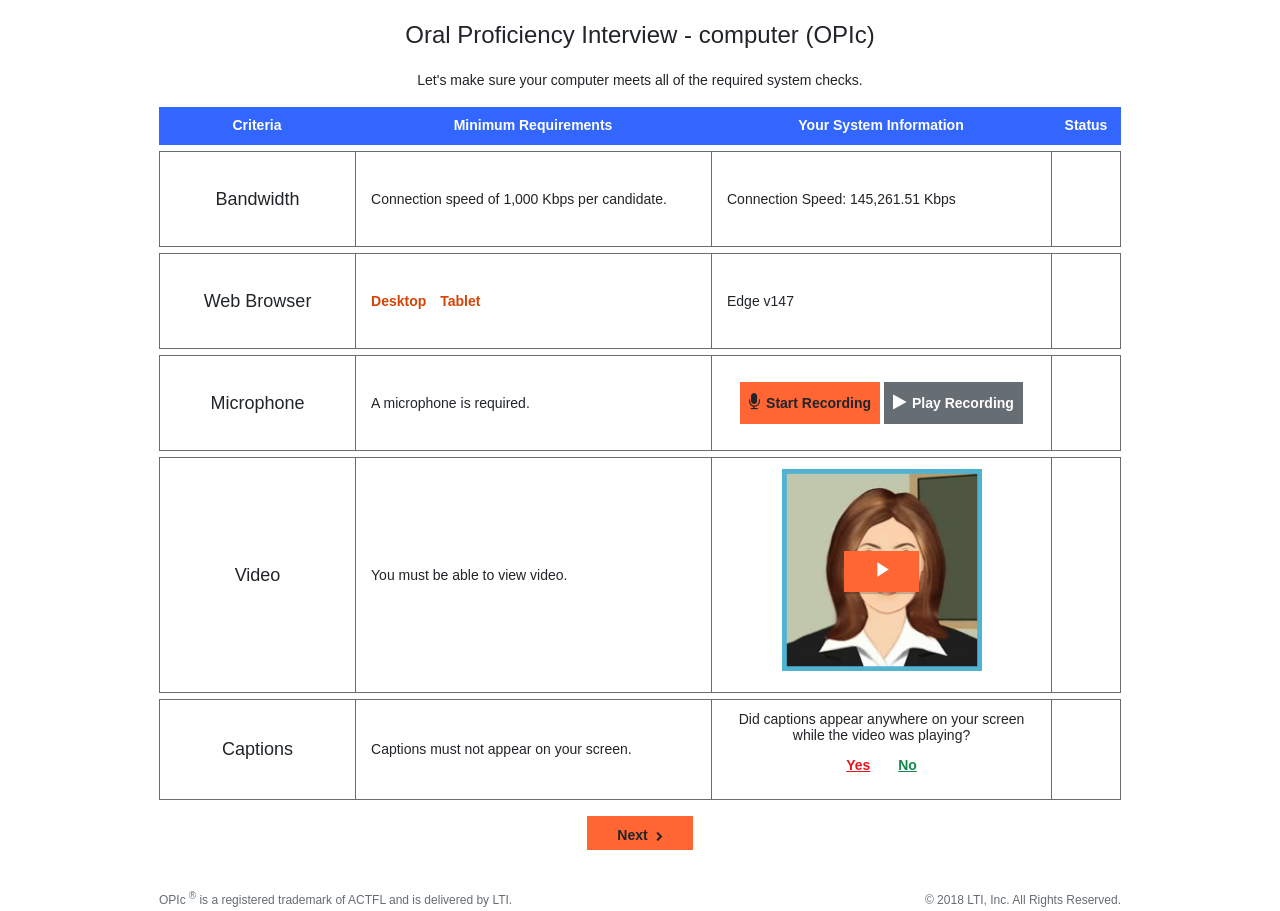
==== systemcheck.html @ c3673e99 "Refactor code structure for improved readability and maintainability Co-authored-by: Copilot <copilo" ====
<!doctype html>
<html lang="en">
  <head>
    <meta http-equiv="Content-Type" content="text/html; charset=UTF-8" />
    <style class="vjs-styles-defaults">
      .video-js {
        width: 300px;
        height: 150px;
      }

      .vjs-fluid:not(.vjs-audio-only-mode) {
        padding-top: 56.25%;
      }
    </style>
    <style class="vjs-styles-dimensions">
      .systemcheck-video-dimensions {
        width: 296px;
        height: 300px;
      }

      .systemcheck-video-dimensions.vjs-fluid:not(.vjs-audio-only-mode) {
        padding-top: 101.35135135135135%;
      }
    </style>

    <title>OPIcDemo</title>
    <meta
      name="viewport"
      content="width=device-width, initial-scale=1, shrink-to-fit=no"
    />
    <link rel="icon" href="assets/favicon.gif" />
    
    <!-- <script src="./js/jquery.min.js"></script>
    <script type="text/javascript" src="./js/syscheck.js"></script> -->
    <link
      rel="stylesheet"
      href="./font-awesome-4.5.0-master/css/font-awesome.min.css"
    />
    <link href="./css/video-js.css" rel="stylesheet" />
    <link rel="stylesheet" href="./css/master.css" />
    <script
      type="text/javascript"
      async=""
      src="./js/analytics.js"
    ></script>
    <script
      type="text/javascript"
      async=""
      src="./js/js"
    ></script>
    <script
      type="text/javascript"
      src="./js/mic-perm.js"
    ></script>
    <link
      type="text/css"
      rel="stylesheet"
      href="./css/preload.css"
    />
    <!-- <script
      src="./js/api.js"
      crossorigin=""
    ></script> -->
    <link
      type="text/css"
      rel="stylesheet"
      href="./css/vendor.css"
    />
    <link
      type="text/css"
      rel="stylesheet"
      href="./css/main.css"
    />
    <link
      rel="stylesheet"
      id="lds-css"
      href="./css/main.0.34.1.min.css"
    />
  </head>
  <body cz-shortcut-listen="true">
    <svg
      xmlns="http://www.w3.org/2000/svg"
      xmlns:xlink="http://www.w3.org/1999/xlink"
      style="position: absolute; width: 0; height: 0"
      aria-hidden="true"
      id="__SVG_SPRITE_NODE__"
    >
      <symbol
        xmlns="http://www.w3.org/2000/svg"
        fill="currentColor"
        viewBox="0 0 32 32"
        id="lds-i-cross"
      >
        <path
          d="M19.62 16l8.2-8.2a.614.614 0 000-.867L25.067 4.18a.614.614 0 00-.867 0l-8.2 8.2-8.2-8.2a.614.614 0 00-.867 0L4.18 6.933a.614.614 0 000 .868L12.38 16l-8.17 8.2a.614.614 0 000 .867l2.753 2.753c.239.24.628.24.867 0l8.17-8.2 8.2 8.2c.239.24.628.24.867 0l2.753-2.753a.614.614 0 000-.867l-8.2-8.2z"
        ></path>
      </symbol>
      <symbol
        xmlns="http://www.w3.org/2000/svg"
        fill="currentColor"
        viewBox="0 0 32 32"
        id="lds-i-chevron-down"
      >
        <path
          d="m3.58 12.29 12.056 12.328c.194.2.533.2.727 0l12.056-12.329a.545.545 0 0 0 .152-.366c0-.14-.05-.27-.152-.366l-3.322-3.4a.495.495 0 0 0-.726 0L16 16.72 7.63 8.157a.515.515 0 0 0-.727 0l-3.323 3.4a.517.517 0 0 0 0 .732Z"
        ></path>
      </symbol>
      <symbol
        xmlns="http://www.w3.org/2000/svg"
        fill="currentColor"
        viewBox="0 0 32 32"
        id="lds-i-exclamation-circle"
      >
        <path
          fill-rule="evenodd"
          d="M2 16C2 8.268 8.268 2 16 2s14 6.268 14 14-6.268 14-14 14S2 23.732 2 16zm16.272 3.563v2.982c0 .147-.05.27-.15.37-.1.1-.217.149-.353.149h-3.014a.483.483 0 01-.353-.15.502.502 0 01-.15-.369v-2.982c0-.147.05-.27.15-.37.1-.099.217-.149.353-.149h3.014c.136 0 .254.05.354.15.1.1.149.222.149.369zm.25-10.093l-.282 7.204a.35.35 0 01-.165.26.64.64 0 01-.37.103h-2.903a.678.678 0 01-.377-.102c-.105-.068-.158-.155-.158-.26L14 9.502c0-.147.052-.256.157-.33.137-.115.263-.172.377-.172h3.454c.116 0 .241.057.377.172a.345.345 0 01.157.298z"
          clip-rule="evenodd"
        ></path>
      </symbol>
      <symbol
        xmlns="http://www.w3.org/2000/svg"
        fill="currentColor"
        viewBox="0 0 32 32"
        id="lds-i-exclamation-triangle"
      >
        <path
          d="M18.09 24.583V21.6c0-.147-.05-.27-.15-.37a.483.483 0 00-.353-.15h-3.014a.483.483 0 00-.353.15c-.1.1-.15.223-.15.37v2.982c0 .146.05.27.15.37.1.099.217.149.353.149h3.014c.136 0 .254-.05.353-.15.1-.1.15-.223.15-.37zm-.032-5.87l.282-7.205a.345.345 0 00-.157-.298c-.136-.115-.262-.172-.377-.172h-3.454c-.114 0-.24.057-.377.172-.105.073-.157.183-.157.33l.267 7.173c0 .105.053.191.157.26.105.067.231.101.377.101h2.905a.64.64 0 00.369-.102.35.35 0 00.165-.259zm-.22-14.662l12.055 22.1c.366.66.356 1.32-.032 1.979a1.973 1.973 0 01-.73.721 1.97 1.97 0 01-.996.268H4.025c-.356 0-.688-.09-.997-.268a1.973 1.973 0 01-.73-.721c-.387-.66-.397-1.319-.031-1.978l12.055-22.1A2.005 2.005 0 0116.08 3a2.006 2.006 0 011.758 1.051z"
        ></path>
      </symbol>
      <symbol
        xmlns="http://www.w3.org/2000/svg"
        fill="currentColor"
        viewBox="0 0 32 32"
        id="lds-i-tick-circle"
      >
        <path
          fill-rule="evenodd"
          d="M16 30c7.732 0 14-6.268 14-14S23.732 2 16 2 2 8.268 2 16s6.268 14 14 14Zm5.893-20.798c.26-.27.69-.27.95 0l1.97 2.034a.662.662 0 0 1 .001.92l-10.66 11.042a.661.661 0 0 1-.952 0l-6.017-6.246a.662.662 0 0 1 .003-.921l1.986-2.039a.661.661 0 0 1 .949.002l3.573 3.69 8.197-8.482Z"
          clip-rule="evenodd"
        ></path>
      </symbol>
      <symbol
        xmlns="http://www.w3.org/2000/svg"
        fill="currentColor"
        viewBox="0 0 32 32"
        id="lds-i-tick"
      >
        <path
          d="M26.348 5.742a1 1 0 0 0-1.437 0L12.518 18.564l-5.403-5.577a1 1 0 0 0-1.435-.003l-3.003 3.081a1 1 0 0 0-.004 1.392l9.097 9.44a1 1 0 0 0 1.44 0l16.118-16.689a1 1 0 0 0-.001-1.39l-2.979-3.075Z"
        ></path>
      </symbol>
    </svg>

    <div id="contentDiv">
      <div class="container-fluid">
        <div class="actfl-test-container mx-auto">
          <!-- Content begins here -->

          <script src="./js/video.min.js"></script>
          <script src="./js/videojs-playlist.min.js"></script>

          <div class="block-system-check">
            <div class="row">
              <div class="col"></div>
            </div>

            <div class="row">
              <div class="col text-center">
                <h2 class="my-2">
                  Oral Proficiency Interview - computer (OPIc)
                </h2>
                <p>
                  Let's make sure your computer meets all of the required system
                  checks.
                </p>
              </div>
            </div>

            <div class="row">
              <div class="col-12">
                <noscript>
                  <div class="error-msg text-center mt-3">
                    In order to perform the system check and take the test, you
                    must have javascript enabled. Please contact your system
                    administrator.
                  </div>
                </noscript>

                <div
                  id="speed_test_result_desc"
                  class="sr-only"
                  role="img"
                  aria-label="success"
                ></div>
                <table
                  id="system-check"
                  class="system-check-table hide w-100"
                  style="display: table"
                >
                  <thead class="text-center">
                    <tr>
                      <th>Criteria</th>
                      <th>Minimum Requirements</th>
                      <th>Your System Information</th>
                      <th>Status</th>
                    </tr>
                  </thead>
                  <tbody>
                    <!--****************************** ROW 1 - Bandwidth ******************************-->
                    <tr>
                      <td>Bandwidth</td>
                      <td>
                        Connection speed of
                        <span id="min-connection">1,000</span> Kbps per
                        candidate.
                      </td>
                      <td>
                        <span id="progress"
                          >Connection Speed: 145,261.51 Kbps</span
                        >
                      </td>
                      <td
                        id="speed_test_result"
                        class="status success"
                        aria-hidden="false"
                      ></td>
                    </tr>
                    <tr id="bandwidthError" class="error-msg hide">
                      <td colspan="4">
                        Your connection speed is not fast enough to take the
                        test. Please contact your system administrator.
                      </td>
                    </tr>
                    <tr id="genericBandwidthError" class="error-msg hide">
                      <td colspan="4">
                        General Error. Please contact your system administrator.
                      </td>
                    </tr>

                    <!--****************************** ROW 2 - Web Browser ******************************-->
                    <tr>
                      <td>Web Browser</td>
                      <td>
                        <div id="browserSupport" class="supported-browsers">
                          <a
                            class="pr-1"
                            data-toggle="collapse"
                            href="#desktop"
                            aria-expanded="false"
                            aria-controls="desktop"
                            >Desktop</a
                          >
                          <a
                            data-toggle="collapse"
                            href="#mobile"
                            aria-expanded="false"
                            aria-controls="mobile"
                            >Tablet</a
                          >

                          <div
                            class="collapse mt-1"
                            id="desktop"
                            data-parent="#browserSupport"
                          >
                            <div class="card card-body">
                              <span id="supported-desktop-browsers"
                                ><h3>Windows</h3>
                                <p>
                                  Edge v15, Chrome v65, Chrome Dev v65, Firefox
                                  v61, Opera v56
                                </p>
                                <h3>OS X</h3>
                                <p>
                                  Chrome v65, Chrome Dev v65, Safari v12,
                                  Firefox v61
                                </p>
                                <h3>Chrome OS</h3>
                                <p>Chrome v65, Chrome Dev v65</p></span
                              >
                            </div>
                          </div>

                          <div
                            class="collapse mt-1"
                            id="mobile"
                            data-parent="#browserSupport"
                          >
                            <div class="card card-body">
                              <span id="supported-mobile-browsers"
                                ><h3>Android</h3>
                                <p>Chrome v65, Chrome Dev v65</p>
                                <h3>iOS</h3>
                                <p>Safari v11</p></span
                              >
                            </div>
                          </div>
                        </div>
                      </td>
                      <td><span id="browser">Edge v147</span></td>
                      <td id="browser_test_result" class="status success">
                        <div
                          id="browser_test_result_desc"
                          class="sr-only"
                          role="img"
                          aria-label="success"
                        ></div>
                      </td>
                    </tr>
                    <tr id="browserError" class="error-msg hide">
                      <td colspan="4">
                        Your web browser is not supported. Please contact your
                        system administrator.
                      </td>
                    </tr>
                    <tr id="firefoxError" class="error-msg hide">
                      <td colspan="4">
                        If you're using Firefox, you'll need
                        <a
                          href="https://opicdemo.actfltesting.org/firefox-mic-access"
                          target="_blank"
                          >enable microphone access</a
                        >
                        for this application.
                      </td>
                    </tr>
                    <tr id="edgeError" class="error-msg hide">
                      <td colspan="4">
                        If you're using Edge, you'll need
                        <a
                          href="https://opicdemo.actfltesting.org/edge-mic-access"
                          target="_blank"
                          >enable microphone access</a
                        >
                        for this application.
                      </td>
                    </tr>
                    <tr id="genericBrowserError" class="error-msg hide">
                      <td colspan="4">
                        General Error. Please contact your system administrator.
                      </td>
                    </tr>

                    <!--****************************** ROW 3 - Microphone ******************************-->
                    <tr>
                      <td>Microphone</td>
                      <td>A microphone is required.</td>
                      <td>
                        <div id="mic-test-panel" class="text-center">
                          <button
                            id="start"
                            button=""
                            class="btn btn-start-recording my-1"
                            type="button"
                            name="button"
                          >
                            <span>Start Recording</span>
                          </button>
                          <button
                            id="stop"
                            button=""
                            class="hide btn btn-stop-recording my-1"
                            type="button"
                            name="button"
                          >
                            <span>Stop Recording</span>
                          </button>
                          <button
                            id="view"
                            class="btn btn-play-recording my-1"
                            type="button"
                            name="button"
                            disabled=""
                          >
                            <span>Play Recording</span>
                          </button>

                          <div id="mic-dialog" class="confirmation hide">
                            <p>Were you able to record your voice?</p>
                            <button class="button btn passCheck p-1">
                              Yes
                            </button>
                            <button class="button btn failCheck p-1">No</button>
                          </div>
                        </div>
                        <div
                          id="mic-allow-panel"
                          class="hide alert alert-warning text-center"
                          role="alert"
                        >
                          <h3>Allow access to your microphone</h3>
                          <p>
                            Allow access to your microphone so that your
                            response can be recorded.<br /><br />
                          </p>
                          <p>
                            Click <strong>"Allow"</strong> or
                            <strong>"Yes"</strong> to allow access.
                          </p>
                        </div>
                      </td>
                      <td id="mic_test_result" class="status waiting">
                        <div
                          id="mic_test_result_desc"
                          class="sr-only"
                          role="img"
                          aria-label="waiting"
                        ></div>
                      </td>
                    </tr>
                    <tr class="error-msg hide">
                      <td colspan="4">
                        Before you begin the test, please contact your system
                        administrator to check your microphone.
                      </td>
                    </tr>

                    <!--****************************** ROW 4 - Video ******************************-->
                    <tr>
                      <td>Video</td>
                      <td>You must be able to view video.</td>
                      <td>
                        <div class="block-video mb-1 text-center">
                          <div
                            class="video-js vjs-opic-skin vjs-system-check mx-auto vjs-paused vjs-controls-enabled vjs-touch-enabled vjs-workinghover vjs-v8 vjs-user-active systemcheck-video-dimensions"
                            id="systemcheck-video"
                            tabindex="-1"
                            lang="en"
                            translate="no"
                            aria-label="Video Player"
                            role="region"
                          >
                            <video
                              id="systemcheck-video_html5_api"
                              class="vjs-tech"
                              tabindex="-1"
                              preload="auto"
                              poster="./assets/NewEuroAvatarCaptured.jpg"
                              src="./assets/sample-video.mp4"
                            >
                              <p>
                                To view this video, please enable javascript.
                              </p>
                              <div class="endscreen">
                                <span class="fp-toggle"></span>
                              </div>
                            </video>
                            <div class="vjs-poster" aria-disabled="false">
                              <picture class="vjs-poster" tabindex="-1"
                                ><img
                                  loading="lazy"
                                  alt=""
                                  src="./assets/NewEuroAvatarCaptured.jpg"
                              /></picture>
                            </div>
                            <div class="vjs-title-bar vjs-hidden">
                              <div
                                class="vjs-title-bar-title"
                                id="vjs-title-bar-title-91"
                              ></div>
                              <div
                                class="vjs-title-bar-description"
                                id="vjs-title-bar-description-92"
                              ></div>
                            </div>
                            <div
                              class="vjs-text-track-display"
                              translate="yes"
                              aria-live="off"
                              aria-atomic="true"
                            >
                              <div
                                style="
                                  position: absolute;
                                  inset: 0px;
                                  margin: 1.5%;
                                "
                              ></div>
                            </div>
                            <div class="vjs-loading-spinner" dir="ltr">
                              <span class="vjs-control-text"
                                >Video Player is loading.</span
                              >
                            </div>
                            <button
                              class="vjs-big-play-button"
                              type="button"
                              title="Play Video"
                              aria-disabled="false"
                            >
                              <span
                                class="vjs-icon-placeholder"
                                aria-hidden="true"
                              ></span
                              ><span class="vjs-control-text" aria-live="polite"
                                >Play Video</span
                              >
                            </button>
                            <div
                              class="vjs-error-display vjs-modal-dialog vjs-hidden"
                              tabindex="-1"
                              aria-describedby="systemcheck-video_component_568_description"
                              aria-hidden="true"
                              aria-label="Modal Window"
                              role="dialog"
                              aria-live="polite"
                            >
                              <p
                                class="vjs-modal-dialog-description vjs-control-text"
                                id="systemcheck-video_component_568_description"
                              >
                                This is a modal window.
                              </p>
                              <div
                                class="vjs-modal-dialog-content"
                                role="document"
                              ></div>
                            </div>
                            <div
                              class="vjs-modal-dialog vjs-hidden vjs-text-track-settings"
                              tabindex="-1"
                              aria-describedby="systemcheck-video_component_574_description"
                              aria-hidden="true"
                              aria-label="Caption Settings Dialog"
                              role="dialog"
                              aria-live="polite"
                            >
                              <p
                                class="vjs-modal-dialog-description vjs-control-text"
                                id="systemcheck-video_component_574_description"
                              >
                                Beginning of dialog window. Escape will cancel
                                and close the window.
                              </p>
                              <div
                                class="vjs-modal-dialog-content"
                                role="document"
                              >
                                <div class="vjs-track-settings-colors">
                                  <fieldset class="vjs-fg vjs-track-setting">
                                    <legend
                                      id="captions-text-legend-systemcheck-video_component_574"
                                    >
                                      Text
                                    </legend>
                                    <span class="vjs-text-color"
                                      ><label
                                        id="captions-foreground-color-systemcheck-video_component_574"
                                        class="vjs-label"
                                        for="vjs_select_601"
                                        >Color</label
                                      ><select
                                        id="vjs_select_601"
                                        aria-labelledby="captions-text-legend-systemcheck-video_component_574 captions-foreground-color-systemcheck-video_component_574"
                                      >
                                        <option
                                          id="captions-foreground-color-systemcheck-video_component_574-White"
                                          value="#FFF"
                                          aria-labelledby="captions-text-legend-systemcheck-video_component_574 captions-foreground-color-systemcheck-video_component_574 captions-foreground-color-systemcheck-video_component_574-White"
                                        >
                                          White
                                        </option>
                                        <option
                                          id="captions-foreground-color-systemcheck-video_component_574-Black"
                                          value="#000"
                                          aria-labelledby="captions-text-legend-systemcheck-video_component_574 captions-foreground-color-systemcheck-video_component_574 captions-foreground-color-systemcheck-video_component_574-Black"
                                        >
                                          Black
                                        </option>
                                        <option
                                          id="captions-foreground-color-systemcheck-video_component_574-Red"
                                          value="#F00"
                                          aria-labelledby="captions-text-legend-systemcheck-video_component_574 captions-foreground-color-systemcheck-video_component_574 captions-foreground-color-systemcheck-video_component_574-Red"
                                        >
                                          Red
                                        </option>
                                        <option
                                          id="captions-foreground-color-systemcheck-video_component_574-Green"
                                          value="#0F0"
                                          aria-labelledby="captions-text-legend-systemcheck-video_component_574 captions-foreground-color-systemcheck-video_component_574 captions-foreground-color-systemcheck-video_component_574-Green"
                                        >
                                          Green
                                        </option>
                                        <option
                                          id="captions-foreground-color-systemcheck-video_component_574-Blue"
                                          value="#00F"
                                          aria-labelledby="captions-text-legend-systemcheck-video_component_574 captions-foreground-color-systemcheck-video_component_574 captions-foreground-color-systemcheck-video_component_574-Blue"
                                        >
                                          Blue
                                        </option>
                                        <option
                                          id="captions-foreground-color-systemcheck-video_component_574-Yellow"
                                          value="#FF0"
                                          aria-labelledby="captions-text-legend-systemcheck-video_component_574 captions-foreground-color-systemcheck-video_component_574 captions-foreground-color-systemcheck-video_component_574-Yellow"
                                        >
                                          Yellow
                                        </option>
                                        <option
                                          id="captions-foreground-color-systemcheck-video_component_574-Magenta"
                                          value="#F0F"
                                          aria-labelledby="captions-text-legend-systemcheck-video_component_574 captions-foreground-color-systemcheck-video_component_574 captions-foreground-color-systemcheck-video_component_574-Magenta"
                                        >
                                          Magenta
                                        </option>
                                        <option
                                          id="captions-foreground-color-systemcheck-video_component_574-Cyan"
                                          value="#0FF"
                                          aria-labelledby="captions-text-legend-systemcheck-video_component_574 captions-foreground-color-systemcheck-video_component_574 captions-foreground-color-systemcheck-video_component_574-Cyan"
                                        >
                                          Cyan
                                        </option>
                                      </select></span
                                    ><span class="vjs-text-opacity vjs-opacity"
                                      ><label
                                        id="captions-foreground-opacity-systemcheck-video_component_574"
                                        class="vjs-label"
                                        for="vjs_select_606"
                                        >Opacity</label
                                      ><select
                                        id="vjs_select_606"
                                        aria-labelledby="captions-text-legend-systemcheck-video_component_574 captions-foreground-opacity-systemcheck-video_component_574"
                                      >
                                        <option
                                          id="captions-foreground-opacity-systemcheck-video_component_574-Opaque"
                                          value="1"
                                          aria-labelledby="captions-text-legend-systemcheck-video_component_574 captions-foreground-opacity-systemcheck-video_component_574 captions-foreground-opacity-systemcheck-video_component_574-Opaque"
                                        >
                                          Opaque
                                        </option>
                                        <option
                                          id="captions-foreground-opacity-systemcheck-video_component_574-SemiTransparent"
                                          value="0.5"
                                          aria-labelledby="captions-text-legend-systemcheck-video_component_574 captions-foreground-opacity-systemcheck-video_component_574 captions-foreground-opacity-systemcheck-video_component_574-SemiTransparent"
                                        >
                                          Semi-Transparent
                                        </option>
                                      </select></span
                                    >
                                  </fieldset>
                                  <fieldset class="vjs-bg vjs-track-setting">
                                    <legend
                                      id="captions-background-systemcheck-video_component_574"
                                    >
                                      Text Background
                                    </legend>
                                    <span class="vjs-bg-color"
                                      ><label
                                        id="captions-background-color-systemcheck-video_component_574"
                                        class="vjs-label"
                                        for="vjs_select_616"
                                        >Color</label
                                      ><select
                                        id="vjs_select_616"
                                        aria-labelledby="captions-background-systemcheck-video_component_574 captions-background-color-systemcheck-video_component_574"
                                      >
                                        <option
                                          id="captions-background-color-systemcheck-video_component_574-Black"
                                          value="#000"
                                          aria-labelledby="captions-background-systemcheck-video_component_574 captions-background-color-systemcheck-video_component_574 captions-background-color-systemcheck-video_component_574-Black"
                                        >
                                          Black
                                        </option>
                                        <option
                                          id="captions-background-color-systemcheck-video_component_574-White"
                                          value="#FFF"
                                          aria-labelledby="captions-background-systemcheck-video_component_574 captions-background-color-systemcheck-video_component_574 captions-background-color-systemcheck-video_component_574-White"
                                        >
                                          White
                                        </option>
                                        <option
                                          id="captions-background-color-systemcheck-video_component_574-Red"
                                          value="#F00"
                                          aria-labelledby="captions-background-systemcheck-video_component_574 captions-background-color-systemcheck-video_component_574 captions-background-color-systemcheck-video_component_574-Red"
                                        >
                                          Red
                                        </option>
                                        <option
                                          id="captions-background-color-systemcheck-video_component_574-Green"
                                          value="#0F0"
                                          aria-labelledby="captions-background-systemcheck-video_component_574 captions-background-color-systemcheck-video_component_574 captions-background-color-systemcheck-video_component_574-Green"
                                        >
                                          Green
                                        </option>
                                        <option
                                          id="captions-background-color-systemcheck-video_component_574-Blue"
                                          value="#00F"
                                          aria-labelledby="captions-background-systemcheck-video_component_574 captions-background-color-systemcheck-video_component_574 captions-background-color-systemcheck-video_component_574-Blue"
                                        >
                                          Blue
                                        </option>
                                        <option
                                          id="captions-background-color-systemcheck-video_component_574-Yellow"
                                          value="#FF0"
                                          aria-labelledby="captions-background-systemcheck-video_component_574 captions-background-color-systemcheck-video_component_574 captions-background-color-systemcheck-video_component_574-Yellow"
                                        >
                                          Yellow
                                        </option>
                                        <option
                                          id="captions-background-color-systemcheck-video_component_574-Magenta"
                                          value="#F0F"
                                          aria-labelledby="captions-background-systemcheck-video_component_574 captions-background-color-systemcheck-video_component_574 captions-background-color-systemcheck-video_component_574-Magenta"
                                        >
                                          Magenta
                                        </option>
                                        <option
                                          id="captions-background-color-systemcheck-video_component_574-Cyan"
                                          value="#0FF"
                                          aria-labelledby="captions-background-systemcheck-video_component_574 captions-background-color-systemcheck-video_component_574 captions-background-color-systemcheck-video_component_574-Cyan"
                                        >
                                          Cyan
                                        </option>
                                      </select></span
                                    ><span class="vjs-bg-opacity vjs-opacity"
                                      ><label
                                        id="captions-background-opacity-systemcheck-video_component_574"
                                        class="vjs-label"
                                        for="vjs_select_621"
                                        >Opacity</label
                                      ><select
                                        id="vjs_select_621"
                                        aria-labelledby="captions-background-systemcheck-video_component_574 captions-background-opacity-systemcheck-video_component_574"
                                      >
                                        <option
                                          id="captions-background-opacity-systemcheck-video_component_574-Opaque"
                                          value="1"
                                          aria-labelledby="captions-background-systemcheck-video_component_574 captions-background-opacity-systemcheck-video_component_574 captions-background-opacity-systemcheck-video_component_574-Opaque"
                                        >
                                          Opaque
                                        </option>
                                        <option
                                          id="captions-background-opacity-systemcheck-video_component_574-SemiTransparent"
                                          value="0.5"
                                          aria-labelledby="captions-background-systemcheck-video_component_574 captions-background-opacity-systemcheck-video_component_574 captions-background-opacity-systemcheck-video_component_574-SemiTransparent"
                                        >
                                          Semi-Transparent
                                        </option>
                                        <option
                                          id="captions-background-opacity-systemcheck-video_component_574-Transparent"
                                          value="0"
                                          aria-labelledby="captions-background-systemcheck-video_component_574 captions-background-opacity-systemcheck-video_component_574 captions-background-opacity-systemcheck-video_component_574-Transparent"
                                        >
                                          Transparent
                                        </option>
                                      </select></span
                                    >
                                  </fieldset>
                                  <fieldset
                                    class="vjs-window vjs-track-setting"
                                  >
                                    <legend
                                      id="captions-window-systemcheck-video_component_574"
                                    >
                                      Caption Area Background
                                    </legend>
                                    <span class="vjs-window-color"
                                      ><label
                                        id="captions-window-color-systemcheck-video_component_574"
                                        class="vjs-label"
                                        for="vjs_select_631"
                                        >Color</label
                                      ><select
                                        id="vjs_select_631"
                                        aria-labelledby="captions-window-systemcheck-video_component_574 captions-window-color-systemcheck-video_component_574"
                                      >
                                        <option
                                          id="captions-window-color-systemcheck-video_component_574-Black"
                                          value="#000"
                                          aria-labelledby="captions-window-systemcheck-video_component_574 captions-window-color-systemcheck-video_component_574 captions-window-color-systemcheck-video_component_574-Black"
                                        >
                                          Black
                                        </option>
                                        <option
                                          id="captions-window-color-systemcheck-video_component_574-White"
                                          value="#FFF"
                                          aria-labelledby="captions-window-systemcheck-video_component_574 captions-window-color-systemcheck-video_component_574 captions-window-color-systemcheck-video_component_574-White"
                                        >
                                          White
                                        </option>
                                        <option
                                          id="captions-window-color-systemcheck-video_component_574-Red"
                                          value="#F00"
                                          aria-labelledby="captions-window-systemcheck-video_component_574 captions-window-color-systemcheck-video_component_574 captions-window-color-systemcheck-video_component_574-Red"
                                        >
                                          Red
                                        </option>
                                        <option
                                          id="captions-window-color-systemcheck-video_component_574-Green"
                                          value="#0F0"
                                          aria-labelledby="captions-window-systemcheck-video_component_574 captions-window-color-systemcheck-video_component_574 captions-window-color-systemcheck-video_component_574-Green"
                                        >
                                          Green
                                        </option>
                                        <option
                                          id="captions-window-color-systemcheck-video_component_574-Blue"
                                          value="#00F"
                                          aria-labelledby="captions-window-systemcheck-video_component_574 captions-window-color-systemcheck-video_component_574 captions-window-color-systemcheck-video_component_574-Blue"
                                        >
                                          Blue
                                        </option>
                                        <option
                                          id="captions-window-color-systemcheck-video_component_574-Yellow"
                                          value="#FF0"
                                          aria-labelledby="captions-window-systemcheck-video_component_574 captions-window-color-systemcheck-video_component_574 captions-window-color-systemcheck-video_component_574-Yellow"
                                        >
                                          Yellow
                                        </option>
                                        <option
                                          id="captions-window-color-systemcheck-video_component_574-Magenta"
                                          value="#F0F"
                                          aria-labelledby="captions-window-systemcheck-video_component_574 captions-window-color-systemcheck-video_component_574 captions-window-color-systemcheck-video_component_574-Magenta"
                                        >
                                          Magenta
                                        </option>
                                        <option
                                          id="captions-window-color-systemcheck-video_component_574-Cyan"
                                          value="#0FF"
                                          aria-labelledby="captions-window-systemcheck-video_component_574 captions-window-color-systemcheck-video_component_574 captions-window-color-systemcheck-video_component_574-Cyan"
                                        >
                                          Cyan
                                        </option>
                                      </select></span
                                    ><span
                                      class="vjs-window-opacity vjs-opacity"
                                      ><label
                                        id="captions-window-opacity-systemcheck-video_component_574"
                                        class="vjs-label"
                                        for="vjs_select_636"
                                        >Opacity</label
                                      ><select
                                        id="vjs_select_636"
                                        aria-labelledby="captions-window-systemcheck-video_component_574 captions-window-opacity-systemcheck-video_component_574"
                                      >
                                        <option
                                          id="captions-window-opacity-systemcheck-video_component_574-Transparent"
                                          value="0"
                                          aria-labelledby="captions-window-systemcheck-video_component_574 captions-window-opacity-systemcheck-video_component_574 captions-window-opacity-systemcheck-video_component_574-Transparent"
                                        >
                                          Transparent
                                        </option>
                                        <option
                                          id="captions-window-opacity-systemcheck-video_component_574-SemiTransparent"
                                          value="0.5"
                                          aria-labelledby="captions-window-systemcheck-video_component_574 captions-window-opacity-systemcheck-video_component_574 captions-window-opacity-systemcheck-video_component_574-SemiTransparent"
                                        >
                                          Semi-Transparent
                                        </option>
                                        <option
                                          id="captions-window-opacity-systemcheck-video_component_574-Opaque"
                                          value="1"
                                          aria-labelledby="captions-window-systemcheck-video_component_574 captions-window-opacity-systemcheck-video_component_574 captions-window-opacity-systemcheck-video_component_574-Opaque"
                                        >
                                          Opaque
                                        </option>
                                      </select></span
                                    >
                                  </fieldset>
                                </div>
                                <div class="vjs-track-settings-font">
                                  <fieldset
                                    class="vjs-font-percent vjs-track-setting"
                                  >
                                    <legend
                                      id="captions-font-size-systemcheck-video_component_574"
                                    >
                                      Font Size
                                    </legend>
                                    <select
                                      id="vjs_select_651"
                                      aria-labelledby="captions-font-size-systemcheck-video_component_574"
                                    >
                                      <option
                                        id="vjs-track-option-652-50"
                                        value="0.50"
                                        aria-labelledby="captions-font-size-systemcheck-video_component_574 vjs-track-option-652-50"
                                      >
                                        50%
                                      </option>
                                      <option
                                        id="vjs-track-option-653-75"
                                        value="0.75"
                                        aria-labelledby="captions-font-size-systemcheck-video_component_574 vjs-track-option-653-75"
                                      >
                                        75%
                                      </option>
                                      <option
                                        id="vjs-track-option-654-100"
                                        value="1.00"
                                        aria-labelledby="captions-font-size-systemcheck-video_component_574 vjs-track-option-654-100"
                                      >
                                        100%
                                      </option>
                                      <option
                                        id="vjs-track-option-655-125"
                                        value="1.25"
                                        aria-labelledby="captions-font-size-systemcheck-video_component_574 vjs-track-option-655-125"
                                      >
                                        125%
                                      </option>
                                      <option
                                        id="vjs-track-option-656-150"
                                        value="1.50"
                                        aria-labelledby="captions-font-size-systemcheck-video_component_574 vjs-track-option-656-150"
                                      >
                                        150%
                                      </option>
                                      <option
                                        id="vjs-track-option-657-175"
                                        value="1.75"
                                        aria-labelledby="captions-font-size-systemcheck-video_component_574 vjs-track-option-657-175"
                                      >
                                        175%
                                      </option>
                                      <option
                                        id="vjs-track-option-658-200"
                                        value="2.00"
                                        aria-labelledby="captions-font-size-systemcheck-video_component_574 vjs-track-option-658-200"
                                      >
                                        200%
                                      </option>
                                      <option
                                        id="vjs-track-option-659-300"
                                        value="3.00"
                                        aria-labelledby="captions-font-size-systemcheck-video_component_574 vjs-track-option-659-300"
                                      >
                                        300%
                                      </option>
                                      <option
                                        id="vjs-track-option-660-400"
                                        value="4.00"
                                        aria-labelledby="captions-font-size-systemcheck-video_component_574 vjs-track-option-660-400"
                                      >
                                        400%
                                      </option>
                                    </select>
                                  </fieldset>
                                  <fieldset
                                    class="vjs-edge-style vjs-track-setting"
                                  >
                                    <legend
                                      id="captions-edge-style-systemcheck-video_component_574"
                                    >
                                      Text Edge Style
                                    </legend>
                                    <select
                                      id="vjs_select_670"
                                      aria-labelledby="captions-edge-style-systemcheck-video_component_574"
                                    >
                                      <option
                                        id="vjs-track-option-671-None"
                                        value="none"
                                        aria-labelledby="captions-edge-style-systemcheck-video_component_574 vjs-track-option-671-None"
                                      >
                                        None
                                      </option>
                                      <option
                                        id="vjs-track-option-672-Raised"
                                        value="raised"
                                        aria-labelledby="captions-edge-style-systemcheck-video_component_574 vjs-track-option-672-Raised"
                                      >
                                        Raised
                                      </option>
                                      <option
                                        id="vjs-track-option-673-Depressed"
                                        value="depressed"
                                        aria-labelledby="captions-edge-style-systemcheck-video_component_574 vjs-track-option-673-Depressed"
                                      >
                                        Depressed
                                      </option>
                                      <option
                                        id="vjs-track-option-674-Uniform"
                                        value="uniform"
                                        aria-labelledby="captions-edge-style-systemcheck-video_component_574 vjs-track-option-674-Uniform"
                                      >
                                        Uniform
                                      </option>
                                      <option
                                        id="vjs-track-option-675-Dropshadow"
                                        value="dropshadow"
                                        aria-labelledby="captions-edge-style-systemcheck-video_component_574 vjs-track-option-675-Dropshadow"
                                      >
                                        Drop shadow
                                      </option>
                                    </select>
                                  </fieldset>
                                  <fieldset
                                    class="vjs-font-family vjs-track-setting"
                                  >
                                    <legend
                                      id="captions-font-family-systemcheck-video_component_574"
                                    >
                                      Font Family
                                    </legend>
                                    <select
                                      id="vjs_select_685"
                                      aria-labelledby="captions-font-family-systemcheck-video_component_574"
                                    >
                                      <option
                                        id="vjs-track-option-686-ProportionalSansSerif"
                                        value="proportionalSansSerif"
                                        aria-labelledby="captions-font-family-systemcheck-video_component_574 vjs-track-option-686-ProportionalSansSerif"
                                      >
                                        Proportional Sans-Serif
                                      </option>
                                      <option
                                        id="vjs-track-option-687-MonospaceSansSerif"
                                        value="monospaceSansSerif"
                                        aria-labelledby="captions-font-family-systemcheck-video_component_574 vjs-track-option-687-MonospaceSansSerif"
                                      >
                                        Monospace Sans-Serif
                                      </option>
                                      <option
                                        id="vjs-track-option-688-ProportionalSerif"
                                        value="proportionalSerif"
                                        aria-labelledby="captions-font-family-systemcheck-video_component_574 vjs-track-option-688-ProportionalSerif"
                                      >
                                        Proportional Serif
                                      </option>
                                      <option
                                        id="vjs-track-option-689-MonospaceSerif"
                                        value="monospaceSerif"
                                        aria-labelledby="captions-font-family-systemcheck-video_component_574 vjs-track-option-689-MonospaceSerif"
                                      >
                                        Monospace Serif
                                      </option>
                                      <option
                                        id="vjs-track-option-690-Casual"
                                        value="casual"
                                        aria-labelledby="captions-font-family-systemcheck-video_component_574 vjs-track-option-690-Casual"
                                      >
                                        Casual
                                      </option>
                                      <option
                                        id="vjs-track-option-691-Script"
                                        value="script"
                                        aria-labelledby="captions-font-family-systemcheck-video_component_574 vjs-track-option-691-Script"
                                      >
                                        Script
                                      </option>
                                      <option
                                        id="vjs-track-option-692-SmallCaps"
                                        value="small-caps"
                                        aria-labelledby="captions-font-family-systemcheck-video_component_574 vjs-track-option-692-SmallCaps"
                                      >
                                        Small Caps
                                      </option>
                                    </select>
                                  </fieldset>
                                </div>
                                <div class="vjs-track-settings-controls">
                                  <button
                                    class="vjs-default-button"
                                    type="button"
                                    title="restore all settings to the default values"
                                    aria-disabled="false"
                                  >
                                    Reset</button
                                  ><button
                                    class="vjs-done-button"
                                    type="button"
                                    title="restore all settings to the default values"
                                    aria-disabled="false"
                                  >
                                    Done
                                  </button>
                                </div>
                              </div>
                              <button
                                class="vjs-close-button vjs-control vjs-button"
                                type="button"
                                title="Close Modal Dialog"
                                aria-disabled="false"
                              >
                                <span
                                  class="vjs-icon-placeholder"
                                  aria-hidden="true"
                                ></span
                                ><span
                                  class="vjs-control-text"
                                  aria-live="polite"
                                  >Close Modal Dialog</span
                                >
                              </button>
                              <p class="vjs-control-text">
                                End of dialog window.
                              </p>
                            </div>
                          </div>
                        </div>
                        <!-- end block-video -->

                        <div class="text-center">
                          <div id="video-dialog" class="confirmation hide">
                            <p>Were you able to view the video?</p>
                            <button class="button btn passCheck p-1">
                              Yes
                            </button>
                            <button class="button btn failCheck p-1">No</button>
                          </div>
                        </div>
                      </td>
                      <td id="video_test_result" class="status waiting">
                        <div
                          id="video_test_result_desc"
                          class="sr-only"
                          role="img"
                          aria-label="waiting"
                        ></div>
                      </td>
                    </tr>
                    <tr class="error-msg hide">
                      <td colspan="4">
                        If you cannot play video, please contact your system
                        administrator.
                      </td>
                    </tr>

                    <!--****************************** ROW 5 - Captions ******************************-->
                    <tr>
                      <td>Captions</td>
                      <td>Captions must not appear on your screen.</td>
                      <td>
                        <div class="text-center">
                          <div id="caption-dialog" class="confirmation">
                            <p>
                              Did captions appear anywhere on your screen while
                              the video was playing?
                            </p>
                            <button class="button btn failCheck p-1">
                              Yes
                            </button>
                            <button class="button btn passCheck p-1">No</button>
                          </div>
                        </div>
                      </td>
                      <td id="caption_test_result" class="status waiting">
                        <div
                          id="caption_test_result_desc"
                          class="sr-only"
                          role="img"
                          aria-label="waiting"
                        ></div>
                      </td>
                    </tr>
                    <tr class="error-msg hide">
                      <td colspan="4">
                        If captions appeared anywhere on your screen while the
                        video was playing and you are using the Chrome browser,
                        Chrome is not configured correctly to take this test and
                        your test rating may be affected. Please notify your
                        proctor right away; they will assist you in modifying
                        your browser settings. If you are not able to contact
                        your proctor for help with the Chrome settings, please
                        take your test using a different browser (Firefox,
                        Safari, or Edge), or call 1-800-486-8444 (Option 1),
                        Monday-Friday 8am-7pm ET or email
                        <a href="mailto:support@languagetesting.com"
                          >support@languagetesting.com</a
                        >
                        for assistance with Chrome.
                      </td>
                    </tr>
                  </tbody>
                </table>

                <div
                  id="pass-message-bottom"
                  class="system-check-result success hide"
                >
                  <p>
                    <strong>Success!</strong> You've passed all of the system
                    checks.
                  </p>
                </div>

                <div
                  id="fail-message-bottom"
                  class="system-check-result fail hide"
                >
                  <p>
                    <strong>Error!</strong> Your computer does not meet the
                    minimum requirements. Please contact your system
                    administrator.
                  </p>
                </div>
              </div>
              <div class="col-12 text-center pt-1">
                <a
                  id="testUrl"
                  class="btn btn-primary btn-goto-test"
                  href="index.html"
                  ><span>Next</span></a
                >
              </div>
            </div>

            <div class="system-check-footer mt-4">
              <div class="row">
                <div class="col-8 text-left">
                  OPIc<sup>®</sup> is a registered trademark of ACTFL and is
                  delivered by LTI.
                </div>
                <div class="col-4 text-right">
                  © 2018 LTI, Inc. All Rights Reserved.
                </div>
              </div>
            </div>
          </div>

          <!-- Modal -->
          <div
            class="modal fade"
            id="errorModal"
            tabindex="-1"
            role="dialog"
            aria-labelledby="errorModalLabel"
            aria-hidden="true"
          >
            <div class="modal-dialog" role="document">
              <div class="modal-content">
                <div class="modal-body text-center"></div>
                <div class="modal-footer text-center">
                  <button
                    type="button"
                    id="btn-confirm"
                    class="btn btn-primary mx-auto"
                    data-dismiss="modal"
                  >
                    OK
                  </button>
                </div>
              </div>
            </div>
          </div>

          <script>
            $(function () {
              var startRecBtn = $("#start");
              var stopRecBtn = $("#stop");
              var playbackBtn = $("#view");
              var confirmBtn = $("#btn-confirm");

              var micDialog = $("#mic-dialog");
              var micTestPanel = $("#mic-test-panel");
              var micAllowPanel = $("#mic-allow-panel");

              var videoDialog = $("#video-dialog");

              var errorModal = $("#errorModal");
              var modalContent = $("#errorModal .modal-body");

              var eventOptions = {
                readyListener: function () {
                  var player = videojs("systemcheck-video", {
                    controls: true,
                    autoplay: false,
                    preload: "auto",
                    html5: {
                      hls: {
                        overrideNative: true,
                      },
                    },
                  });

                  var videoList = [
                    {
                      sources: [
                        {
                          type: "application/x-mpegURL",
                          src: "./assets/sample-video.mp4",
                        },
                      ],
                      poster:
                        "./assets/NewEuroAvatarCaptured.jpg",
                    },
                  ];

                  player.playlist(videoList);
                  player.removeChild("ControlBar");

                  player.on("click", function () {
                    videoDialog.show();
                  });

                  var audioQuestion = questionsApp.question(
                    "demo6-5c3fa62b-39bb-47e7-8f61-41de40fc1a5b",
                  );

                  var sysCheckVideoContainer = $("#systemcheck-video");
                  var sysCheckVideo = $("#systemcheck-video_html5_api");

                  sysCheckVideoContainer
                    .removeAttr("role")
                    .attr("role", "region");
                  sysCheckVideo.removeAttr("role");

                  startRecBtn.click(function () {
                    var constraints = { audio: true, video: false };
                    micTestPanel.hide();
                    micAllowPanel.fadeIn("slow");
                    navigator.mediaDevices
                      .getUserMedia(constraints)
                      .then(function () {
                        // recAlert.prop('hidden', false);
                        /* Act on the event */
                        micTestPanel.show();
                        micAllowPanel.hide();
                        audioQuestion.recording.start();
                        playbackBtn.prop("disabled", true);
                        stopRecBtn.prop("disabled", false);
                        startRecBtn.hide();
                        stopRecBtn.show();
                        // recAlert.show();
                      })
                      .catch(function (err) {
                        checkDeviceSupport(function () {
                          //console.log("Has microphone: " + hasMicrophone);
                          //console.log("Microphone access:" + isMicrophoneAlreadyCaptured);
                          if (!hasMicrophone) {
                            micTestPanel.show();
                            micAllowPanel.hide();
                            modalContent.html("No microphone detected");
                            errorModal.modal("show");

                            confirmBtn.click(function () {
                              /* Act on the event */
                              window.location.reload(true);
                            });
                          } else if (!isMicrophoneAlreadyCaptured) {
                            micTestPanel.show();
                            micAllowPanel.hide();
                            modalContent.html(
                              "Your microphone has been <strong>disabled</strong>. <br /> Enable microphone access in your browser settings.",
                            );
                            errorModal.modal("show");

                            confirmBtn.click(function () {
                              /* Act on the event */
                              window.location.reload(true);
                            });
                          }
                        });
                      });
                  });

                  stopRecBtn.click(function () {
                    audioQuestion.recording.stop();
                    $(this).hide();
                    startRecBtn.show();
                  });

                  audioQuestion.on("recording:stopped", function () {
                    audioQuality = audioQuestion.response.audioQualityCheck();
                    if (audioQuality.detail.numberOfClippingSamples > 40) {
                      // number of clipping samples
                      modalContent.html(
                        "The recording has a lot of noise. <br />Please record again",
                      );
                      errorModal.modal("show");
                      startRecBtn.prop("disabled", false);
                      startRecBtn.show();
                    } else if (audioQuality.detail.maxRmsEnergy < 0.05) {
                      modalContent.html("too low");
                      errorModal.modal("show");
                      startRecBtn.prop("disabled", false);
                      startRecBtn.show();
                    } else {
                      startRecBtn.prop("disabled", true);
                      startRecBtn.show();
                      playbackBtn.prop("disabled", false);
                    }
                    stopRecBtn.prop("disabled", true);
                    stopRecBtn.hide();
                    // recAlert.hide();
                  });

                  playbackBtn.click(function () {
                    stopRecBtn.prop("disabled", false);
                    audioQuestion.response.play();
                    playbackBtn.toggleClass("waiting-btn", "play-sound-btn");
                    playbackBtn.html("<span>Playing&mldr;</span>");
                    micDialog.slideDown();
                  });

                  audioQuestion.on("playback:complete", function () {
                    startRecBtn.prop("disabled", false);
                    playbackBtn.toggleClass("waiting-btn", "play-sound-btn");
                    playbackBtn.html("<span>Play Recording</span>");
                  });
                },

                errorListener: function (e) {},

                saveSuccess: function (response_ids) {
                  console.log("saveSuccess !!!");
                },

                prevent_flash: true,
              };

            //   window.questionsApp = LearnosityApp.init(
            //     {
            //       consumer_key: "BbfMQ4LLanm31mEH",
            //       user_id: "demo_student",
            //       timestamp: "20260423-1740",
            //       signature:
            //         "1f7b5219c5508f1a75532f7a85fe73198c8413ab34e31816ec5bed13633d65c3",
            //       type: "local_practice",
            //       state: "initial",
            //       id: "questionsapi-demo",
            //       name: "Questions API Demo",
            //       course_id: "demo_BbfMQ4LLanm31mEH",
            //       beta_flags: { use_webrtc: true, reactive_views: true },
            //       questions: [
            //         {
            //           response_id: "demo6-5c3fa62b-39bb-47e7-8f61-41de40fc1a5b",
            //           overwrite_warning: false,
            //           type: "audio",
            //           description:
            //             "The student needs to speak about a typical day in their life.",
            //         },
            //       ],
            //     },
            //     eventOptions,
            //   );
            });
          </script>

          <div class="row d-none">
            <div class="col">
              <div
                id="demo6-5c3fa62b-39bb-47e7-8f61-41de40fc1a5b"
                class="lrn lrn_widget lrn_qr lrn_audio lrn_clearfix"
                data-lrn-widget-container="demo6-5c3fa62b-39bb-47e7-8f61-41de40fc1a5b"
                data-lrn-widget-type="question"
              >
                <div
                  class="lrn_response_wrapper"
                  data-lrn-widget-component="interaction"
                >
                  <div
                    class="lrn_response lrn_clearfix lrn-player-responsive lrn-player-skin-small"
                  >
                    <div
                      class="lrn-accessibility-arialive"
                      aria-live="assertive"
                      aria-atomic="true"
                    ></div>
                    <div
                      class="lrn_response_input_wrapper lrn_box_skin_wrapper"
                    >
                      <div class="lrn_row lrn_clearfix">
                        <div class="lrn_widget_content">
                          <div class="lrn_content_header">
                            <div class="lrn_header_left">Audio Recorder</div>
                            <div class="lrn_header_right"></div>
                          </div>
                          <div class="lrn_audio_status">
                            Click on record to start
                          </div>
                          <div class="">
                            <div class="lrn_waveform" style="display: none">
                              <div class="lrn_loaded lrn_wfblock"></div>
                              <img
                                class="lrn_wfgraphic lrn_wfimage"
                                style="display: none"
                              /><canvas
                                class="lrn_wfgraphic lrn_wfcanvas"
                                role="img"
                                aria-label="Sound waves"
                                tabindex="0"
                                style="display: none"
                              ></canvas>
                              <div class="lrn_position lrn_wfblock"></div>
                              <div class="lrn_seeker"></div>
                            </div>
                          </div>
                        </div>
                        <div class="lrn_audioblock_right">
                          <div class="lrn_audiomiclevel">
                            <img
                              src="./assets/audioblock-vol.png"
                              class="lrn_audiomiclevel_image"
                            />
                            <div class="lrn_audiomiclevelmask"></div>
                          </div>
                        </div>
                      </div>
                      <div class="lrn_widget_footer lrn_toolbar">
                        <div class="lrn_toolbar_left">
                          <button
                            type="button"
                            class="lrn_btn lrn_start_recording"
                            title="Start recording"
                            aria-label="Start recording"
                          ></button
                          ><button
                            type="button"
                            class="lrn_btn lrn_start_playback"
                            title="Play"
                            aria-label="Play"
                            disabled="disabled"
                          ></button>
                        </div>
                        <div class="lrn_toolbar_center">
                          <div class="lrn_audio_timer">
                            <span class="lrn_currentTime">00:00</span
                            ><span class="lrn_timeSeparator"> / </span
                            ><span class="lrn_totalTime">10:00</span>
                          </div>
                          <div class="lrn_audio_progress_bar_wrapper">
                            <div
                              class="lrn_audio_progress_bar"
                              title="Progress"
                            >
                              <div
                                class="lrn_position lrn_recording"
                                tabindex="0"
                                role="slider"
                                aria-valuemin="0%"
                                aria-valuemax="100%"
                              ></div>
                              <div class="lrn_seeker"></div>
                              <div class="lrn_seekspace"></div>
                            </div>
                          </div>
                        </div>
                        <div class="lrn_volume_control"></div>
                      </div>
                    </div>
                  </div>
                </div>
              </div>
            </div>
          </div>

          <!-- Content ends here -->
        </div>
        <!-- end actfl-test-container -->
      </div>
      <!-- end container-fluid -->
    </div>
    <!-- end  contentDiv -->

    <script src="./js/popper.min.js"></script>
    <script src="./js/bootstrap.min.js"></script>
    <!-- Global site tag (gtag.js) - Google Analytics -->
    <script async="" src="./js/js(1)"></script>
    <script>
      window.dataLayer = window.dataLayer || [];
      function gtag() {
        dataLayer.push(arguments);
      }
      gtag("js", new Date());

      gtag("config", "UA-134127163-1");
    </script>

    <script type="text/javascript">
      var micAccessPermanent = false;
      confirmMicAccess({
        onSuccess: function () {
          micAccessPermanent = true;
        },
      });
    </script>
 
 <script src="./js/syscheck.js"></script>
    <script
      type="text/javascript"
      src="./js/detect-rtc.js"
    ></script>

    <iframe
      class="x-origin-frame"
      frameborder="0"
      marginwidth="0"
      marginheight="0"
      aria-hidden="true"
      tabindex="-1"
      src="./others/xdomain.html"
      style="width: 0px; height: 0px; position: absolute; top: -1000px"
    ></iframe>
    <div class="lrn-math-modal-root"></div>
  </body>
</html>
---- css/video-js.css ----
.vjs-svg-icon {
  display: inline-block;
  background-repeat: no-repeat;
  background-position: center;
  fill: currentColor;
  height: 1.8em;
  width: 1.8em;
}
.vjs-svg-icon:before {
  content: none !important;
}

.vjs-svg-icon:hover,
.vjs-control:focus .vjs-svg-icon {
  filter: drop-shadow(0 0 0.25em #fff);
}

.vjs-modal-dialog .vjs-modal-dialog-content, .video-js .vjs-modal-dialog, .vjs-button > .vjs-icon-placeholder:before, .video-js .vjs-big-play-button .vjs-icon-placeholder:before {
  position: absolute;
  top: 0;
  left: 0;
  width: 100%;
  height: 100%;
}

.vjs-button > .vjs-icon-placeholder:before, .video-js .vjs-big-play-button .vjs-icon-placeholder:before {
  text-align: center;
}

@font-face {
  font-family: VideoJS;
  src: url([data-uri]) format("woff");
  font-weight: normal;
  font-style: normal;
}
.vjs-icon-play, .video-js .vjs-play-control .vjs-icon-placeholder, .video-js .vjs-big-play-button .vjs-icon-placeholder:before {
  font-family: VideoJS;
  font-weight: normal;
  font-style: normal;
}
.vjs-icon-play:before, .video-js .vjs-play-control .vjs-icon-placeholder:before, .video-js .vjs-big-play-button .vjs-icon-placeholder:before {
  content: "\f101";
}

.vjs-icon-play-circle {
  font-family: VideoJS;
  font-weight: normal;
  font-style: normal;
}
.vjs-icon-play-circle:before {
  content: "\f102";
}

.vjs-icon-pause, .video-js .vjs-play-control.vjs-playing .vjs-icon-placeholder {
  font-family: VideoJS;
  font-weight: normal;
  font-style: normal;
}
.vjs-icon-pause:before, .video-js .vjs-play-control.vjs-playing .vjs-icon-placeholder:before {
  content: "\f103";
}

.vjs-icon-volume-mute, .video-js .vjs-mute-control.vjs-vol-0 .vjs-icon-placeholder {
  font-family: VideoJS;
  font-weight: normal;
  font-style: normal;
}
.vjs-icon-volume-mute:before, .video-js .vjs-mute-control.vjs-vol-0 .vjs-icon-placeholder:before {
  content: "\f104";
}

.vjs-icon-volume-low, .video-js .vjs-mute-control.vjs-vol-1 .vjs-icon-placeholder {
  font-family: VideoJS;
  font-weight: normal;
  font-style: normal;
}
.vjs-icon-volume-low:before, .video-js .vjs-mute-control.vjs-vol-1 .vjs-icon-placeholder:before {
  content: "\f105";
}

.vjs-icon-volume-mid, .video-js .vjs-mute-control.vjs-vol-2 .vjs-icon-placeholder {
  font-family: VideoJS;
  font-weight: normal;
  font-style: normal;
}
.vjs-icon-volume-mid:before, .video-js .vjs-mute-control.vjs-vol-2 .vjs-icon-placeholder:before {
  content: "\f106";
}

.vjs-icon-volume-high, .video-js .vjs-mute-control .vjs-icon-placeholder {
  font-family: VideoJS;
  font-weight: normal;
  font-style: normal;
}
.vjs-icon-volume-high:before, .video-js .vjs-mute-control .vjs-icon-placeholder:before {
  content: "\f107";
}

.vjs-icon-fullscreen-enter, .video-js .vjs-fullscreen-control .vjs-icon-placeholder {
  font-family: VideoJS;
  font-weight: normal;
  font-style: normal;
}
.vjs-icon-fullscreen-enter:before, .video-js .vjs-fullscreen-control .vjs-icon-placeholder:before {
  content: "\f108";
}

.vjs-icon-fullscreen-exit, .video-js.vjs-fullscreen .vjs-fullscreen-control .vjs-icon-placeholder {
  font-family: VideoJS;
  font-weight: normal;
  font-style: normal;
}
.vjs-icon-fullscreen-exit:before, .video-js.vjs-fullscreen .vjs-fullscreen-control .vjs-icon-placeholder:before {
  content: "\f109";
}

.vjs-icon-spinner {
  font-family: VideoJS;
  font-weight: normal;
  font-style: normal;
}
.vjs-icon-spinner:before {
  content: "\f10a";
}

.vjs-icon-subtitles, .video-js .vjs-subs-caps-button .vjs-icon-placeholder,
.video-js.video-js:lang(en-GB) .vjs-subs-caps-button .vjs-icon-placeholder,
.video-js.video-js:lang(en-IE) .vjs-subs-caps-button .vjs-icon-placeholder,
.video-js.video-js:lang(en-AU) .vjs-subs-caps-button .vjs-icon-placeholder,
.video-js.video-js:lang(en-NZ) .vjs-subs-caps-button .vjs-icon-placeholder, .video-js .vjs-subtitles-button .vjs-icon-placeholder {
  font-family: VideoJS;
  font-weight: normal;
  font-style: normal;
}
.vjs-icon-subtitles:before, .video-js .vjs-subs-caps-button .vjs-icon-placeholder:before,
.video-js.video-js:lang(en-GB) .vjs-subs-caps-button .vjs-icon-placeholder:before,
.video-js.video-js:lang(en-IE) .vjs-subs-caps-button .vjs-icon-placeholder:before,
.video-js.video-js:lang(en-AU) .vjs-subs-caps-button .vjs-icon-placeholder:before,
.video-js.video-js:lang(en-NZ) .vjs-subs-caps-button .vjs-icon-placeholder:before, .video-js .vjs-subtitles-button .vjs-icon-placeholder:before {
  content: "\f10b";
}

.vjs-icon-captions, .video-js:lang(en) .vjs-subs-caps-button .vjs-icon-placeholder,
.video-js:lang(fr-CA) .vjs-subs-caps-button .vjs-icon-placeholder, .video-js .vjs-captions-button .vjs-icon-placeholder {
  font-family: VideoJS;
  font-weight: normal;
  font-style: normal;
}
.vjs-icon-captions:before, .video-js:lang(en) .vjs-subs-caps-button .vjs-icon-placeholder:before,
.video-js:lang(fr-CA) .vjs-subs-caps-button .vjs-icon-placeholder:before, .video-js .vjs-captions-button .vjs-icon-placeholder:before {
  content: "\f10c";
}

.vjs-icon-hd {
  font-family: VideoJS;
  font-weight: normal;
  font-style: normal;
}
.vjs-icon-hd:before {
  content: "\f10d";
}

.vjs-icon-chapters, .video-js .vjs-chapters-button .vjs-icon-placeholder {
  font-family: VideoJS;
  font-weight: normal;
  font-style: normal;
}
.vjs-icon-chapters:before, .video-js .vjs-chapters-button .vjs-icon-placeholder:before {
  content: "\f10e";
}

.vjs-icon-downloading {
  font-family: VideoJS;
  font-weight: normal;
  font-style: normal;
}
.vjs-icon-downloading:before {
  content: "\f10f";
}

.vjs-icon-file-download {
  font-family: VideoJS;
  font-weight: normal;
  font-style: normal;
}
.vjs-icon-file-download:before {
  content: "\f110";
}

.vjs-icon-file-download-done {
  font-family: VideoJS;
  font-weight: normal;
  font-style: normal;
}
.vjs-icon-file-download-done:before {
  content: "\f111";
}

.vjs-icon-file-download-off {
  font-family: VideoJS;
  font-weight: normal;
  font-style: normal;
}
.vjs-icon-file-download-off:before {
  content: "\f112";
}

.vjs-icon-share {
  font-family: VideoJS;
  font-weight: normal;
  font-style: normal;
}
.vjs-icon-share:before {
  content: "\f113";
}

.vjs-icon-cog {
  font-family: VideoJS;
  font-weight: normal;
  font-style: normal;
}
.vjs-icon-cog:before {
  content: "\f114";
}

.vjs-icon-square {
  font-family: VideoJS;
  font-weight: normal;
  font-style: normal;
}
.vjs-icon-square:before {
  content: "\f115";
}

.vjs-icon-circle, .vjs-seek-to-live-control .vjs-icon-placeholder, .video-js .vjs-volume-level, .video-js .vjs-play-progress {
  font-family: VideoJS;
  font-weight: normal;
  font-style: normal;
}
.vjs-icon-circle:before, .vjs-seek-to-live-control .vjs-icon-placeholder:before, .video-js .vjs-volume-level:before, .video-js .vjs-play-progress:before {
  content: "\f116";
}

.vjs-icon-circle-outline {
  font-family: VideoJS;
  font-weight: normal;
  font-style: normal;
}
.vjs-icon-circle-outline:before {
  content: "\f117";
}

.vjs-icon-circle-inner-circle {
  font-family: VideoJS;
  font-weight: normal;
  font-style: normal;
}
.vjs-icon-circle-inner-circle:before {
  content: "\f118";
}

.vjs-icon-cancel, .video-js .vjs-control.vjs-close-button .vjs-icon-placeholder {
  font-family: VideoJS;
  font-weight: normal;
  font-style: normal;
}
.vjs-icon-cancel:before, .video-js .vjs-control.vjs-close-button .vjs-icon-placeholder:before {
  content: "\f119";
}

.vjs-icon-repeat {
  font-family: VideoJS;
  font-weight: normal;
  font-style: normal;
}
.vjs-icon-repeat:before {
  content: "\f11a";
}

.vjs-icon-replay, .video-js .vjs-play-control.vjs-ended .vjs-icon-placeholder {
  font-family: VideoJS;
  font-weight: normal;
  font-style: normal;
}
.vjs-icon-replay:before, .video-js .vjs-play-control.vjs-ended .vjs-icon-placeholder:before {
  content: "\f11b";
}

.vjs-icon-replay-5, .video-js .vjs-skip-backward-5 .vjs-icon-placeholder {
  font-family: VideoJS;
  font-weight: normal;
  font-style: normal;
}
.vjs-icon-replay-5:before, .video-js .vjs-skip-backward-5 .vjs-icon-placeholder:before {
  content: "\f11c";
}

.vjs-icon-replay-10, .video-js .vjs-skip-backward-10 .vjs-icon-placeholder {
  font-family: VideoJS;
  font-weight: normal;
  font-style: normal;
}
.vjs-icon-replay-10:before, .video-js .vjs-skip-backward-10 .vjs-icon-placeholder:before {
  content: "\f11d";
}

.vjs-icon-replay-30, .video-js .vjs-skip-backward-30 .vjs-icon-placeholder {
  font-family: VideoJS;
  font-weight: normal;
  font-style: normal;
}
.vjs-icon-replay-30:before, .video-js .vjs-skip-backward-30 .vjs-icon-placeholder:before {
  content: "\f11e";
}

.vjs-icon-forward-5, .video-js .vjs-skip-forward-5 .vjs-icon-placeholder {
  font-family: VideoJS;
  font-weight: normal;
  font-style: normal;
}
.vjs-icon-forward-5:before, .video-js .vjs-skip-forward-5 .vjs-icon-placeholder:before {
  content: "\f11f";
}

.vjs-icon-forward-10, .video-js .vjs-skip-forward-10 .vjs-icon-placeholder {
  font-family: VideoJS;
  font-weight: normal;
  font-style: normal;
}
.vjs-icon-forward-10:before, .video-js .vjs-skip-forward-10 .vjs-icon-placeholder:before {
  content: "\f120";
}

.vjs-icon-forward-30, .video-js .vjs-skip-forward-30 .vjs-icon-placeholder {
  font-family: VideoJS;
  font-weight: normal;
  font-style: normal;
}
.vjs-icon-forward-30:before, .video-js .vjs-skip-forward-30 .vjs-icon-placeholder:before {
  content: "\f121";
}

.vjs-icon-audio, .video-js .vjs-audio-button .vjs-icon-placeholder {
  font-family: VideoJS;
  font-weight: normal;
  font-style: normal;
}
.vjs-icon-audio:before, .video-js .vjs-audio-button .vjs-icon-placeholder:before {
  content: "\f122";
}

.vjs-icon-next-item {
  font-family: VideoJS;
  font-weight: normal;
  font-style: normal;
}
.vjs-icon-next-item:before {
  content: "\f123";
}

.vjs-icon-previous-item {
  font-family: VideoJS;
  font-weight: normal;
  font-style: normal;
}
.vjs-icon-previous-item:before {
  content: "\f124";
}

.vjs-icon-shuffle {
  font-family: VideoJS;
  font-weight: normal;
  font-style: normal;
}
.vjs-icon-shuffle:before {
  content: "\f125";
}

.vjs-icon-cast {
  font-family: VideoJS;
  font-weight: normal;
  font-style: normal;
}
.vjs-icon-cast:before {
  content: "\f126";
}

.vjs-icon-picture-in-picture-enter, .video-js .vjs-picture-in-picture-control .vjs-icon-placeholder {
  font-family: VideoJS;
  font-weight: normal;
  font-style: normal;
}
.vjs-icon-picture-in-picture-enter:before, .video-js .vjs-picture-in-picture-control .vjs-icon-placeholder:before {
  content: "\f127";
}

.vjs-icon-picture-in-picture-exit, .video-js.vjs-picture-in-picture .vjs-picture-in-picture-control .vjs-icon-placeholder {
  font-family: VideoJS;
  font-weight: normal;
  font-style: normal;
}
.vjs-icon-picture-in-picture-exit:before, .video-js.vjs-picture-in-picture .vjs-picture-in-picture-control .vjs-icon-placeholder:before {
  content: "\f128";
}

.vjs-icon-facebook {
  font-family: VideoJS;
  font-weight: normal;
  font-style: normal;
}
.vjs-icon-facebook:before {
  content: "\f129";
}

.vjs-icon-linkedin {
  font-family: VideoJS;
  font-weight: normal;
  font-style: normal;
}
.vjs-icon-linkedin:before {
  content: "\f12a";
}

.vjs-icon-twitter {
  font-family: VideoJS;
  font-weight: normal;
  font-style: normal;
}
.vjs-icon-twitter:before {
  content: "\f12b";
}

.vjs-icon-tumblr {
  font-family: VideoJS;
  font-weight: normal;
  font-style: normal;
}
.vjs-icon-tumblr:before {
  content: "\f12c";
}

.vjs-icon-pinterest {
  font-family: VideoJS;
  font-weight: normal;
  font-style: normal;
}
.vjs-icon-pinterest:before {
  content: "\f12d";
}

.vjs-icon-audio-description, .video-js .vjs-descriptions-button .vjs-icon-placeholder {
  font-family: VideoJS;
  font-weight: normal;
  font-style: normal;
}
.vjs-icon-audio-description:before, .video-js .vjs-descriptions-button .vjs-icon-placeholder:before {
  content: "\f12e";
}

.video-js {
  display: inline-block;
  vertical-align: top;
  box-sizing: border-box;
  color: #fff;
  background-color: #000;
  position: relative;
  padding: 0;
  font-size: 10px;
  line-height: 1;
  font-weight: normal;
  font-style: normal;
  font-family: Arial, Helvetica, sans-serif;
  word-break: initial;
}
.video-js:-moz-full-screen {
  position: absolute;
}
.video-js:-webkit-full-screen {
  width: 100% !important;
  height: 100% !important;
}

.video-js[tabindex="-1"] {
  outline: none;
}

.video-js *,
.video-js *:before,
.video-js *:after {
  box-sizing: inherit;
}

.video-js ul {
  font-family: inherit;
  font-size: inherit;
  line-height: inherit;
  list-style-position: outside;
  margin-left: 0;
  margin-right: 0;
  margin-top: 0;
  margin-bottom: 0;
}

.video-js.vjs-fluid,
.video-js.vjs-16-9,
.video-js.vjs-4-3,
.video-js.vjs-9-16,
.video-js.vjs-1-1 {
  width: 100%;
  max-width: 100%;
}

.video-js.vjs-fluid:not(.vjs-audio-only-mode),
.video-js.vjs-16-9:not(.vjs-audio-only-mode),
.video-js.vjs-4-3:not(.vjs-audio-only-mode),
.video-js.vjs-9-16:not(.vjs-audio-only-mode),
.video-js.vjs-1-1:not(.vjs-audio-only-mode) {
  height: 0;
}

.video-js.vjs-16-9:not(.vjs-audio-only-mode) {
  padding-top: 56.25%;
}

.video-js.vjs-4-3:not(.vjs-audio-only-mode) {
  padding-top: 75%;
}

.video-js.vjs-9-16:not(.vjs-audio-only-mode) {
  padding-top: 177.7777777778%;
}

.video-js.vjs-1-1:not(.vjs-audio-only-mode) {
  padding-top: 100%;
}

.video-js.vjs-fill:not(.vjs-audio-only-mode) {
  width: 100%;
  height: 100%;
}

.video-js .vjs-tech {
  position: absolute;
  top: 0;
  left: 0;
  width: 100%;
  height: 100%;
}

.video-js.vjs-audio-only-mode .vjs-tech {
  display: none;
}

body.vjs-full-window,
body.vjs-pip-window {
  padding: 0;
  margin: 0;
  height: 100%;
}

.vjs-full-window .video-js.vjs-fullscreen,
body.vjs-pip-window .video-js {
  position: fixed;
  overflow: hidden;
  z-index: 1000;
  left: 0;
  top: 0;
  bottom: 0;
  right: 0;
}

.video-js.vjs-fullscreen:not(.vjs-ios-native-fs),
body.vjs-pip-window .video-js {
  width: 100% !important;
  height: 100% !important;
  padding-top: 0 !important;
  display: block;
}

.video-js.vjs-fullscreen.vjs-user-inactive {
  cursor: none;
}

.vjs-pip-container .vjs-pip-text {
  position: absolute;
  bottom: 10%;
  font-size: 2em;
  background-color: rgba(0, 0, 0, 0.7);
  padding: 0.5em;
  text-align: center;
  width: 100%;
}

.vjs-layout-tiny.vjs-pip-container .vjs-pip-text,
.vjs-layout-x-small.vjs-pip-container .vjs-pip-text,
.vjs-layout-small.vjs-pip-container .vjs-pip-text {
  bottom: 0;
  font-size: 1.4em;
}

.vjs-hidden {
  display: none !important;
}

.vjs-disabled {
  opacity: 0.5;
  cursor: default;
}

.video-js .vjs-offscreen {
  height: 1px;
  left: -9999px;
  position: absolute;
  top: 0;
  width: 1px;
}

.vjs-lock-showing {
  display: block !important;
  opacity: 1 !important;
  visibility: visible !important;
}

.vjs-no-js {
  padding: 20px;
  color: #fff;
  background-color: #000;
  font-size: 18px;
  font-family: Arial, Helvetica, sans-serif;
  text-align: center;
  width: 300px;
  height: 150px;
  margin: 0px auto;
}

.vjs-no-js a,
.vjs-no-js a:visited {
  color: #66A8CC;
}

.video-js .vjs-big-play-button {
  font-size: 3em;
  line-height: 1.5em;
  height: 1.63332em;
  width: 3em;
  display: block;
  position: absolute;
  top: 50%;
  left: 50%;
  padding: 0;
  margin-top: -0.81666em;
  margin-left: -1.5em;
  cursor: pointer;
  opacity: 1;
  border: 0.06666em solid #fff;
  background-color: #2B333F;
  background-color: rgba(43, 51, 63, 0.7);
  border-radius: 0.3em;
  transition: all 0.4s;
}
.vjs-big-play-button .vjs-svg-icon {
  width: 1em;
  height: 1em;
  position: absolute;
  top: 50%;
  left: 50%;
  line-height: 1;
  transform: translate(-50%, -50%);
}

.video-js:hover .vjs-big-play-button,
.video-js .vjs-big-play-button:focus {
  border-color: #fff;
  background-color: #73859f;
  background-color: rgba(115, 133, 159, 0.5);
  transition: all 0s;
}

.vjs-controls-disabled .vjs-big-play-button,
.vjs-has-started .vjs-big-play-button,
.vjs-using-native-controls .vjs-big-play-button,
.vjs-error .vjs-big-play-button {
  display: none;
}

.vjs-has-started.vjs-paused.vjs-show-big-play-button-on-pause:not(.vjs-seeking, .vjs-scrubbing, .vjs-error) .vjs-big-play-button {
  display: block;
}

.video-js button {
  background: none;
  border: none;
  color: inherit;
  display: inline-block;
  font-size: inherit;
  line-height: inherit;
  text-transform: none;
  text-decoration: none;
  transition: none;
  -webkit-appearance: none;
  -moz-appearance: none;
       appearance: none;
}

.video-js.vjs-spatial-navigation-enabled .vjs-button:focus {
  outline: 0.0625em solid white;
  box-shadow: none;
}

.vjs-control .vjs-button {
  width: 100%;
  height: 100%;
}

.video-js .vjs-control.vjs-close-button {
  cursor: pointer;
  height: 3em;
  position: absolute;
  right: 0;
  top: 0.5em;
  z-index: 2;
}
.video-js .vjs-modal-dialog {
  background: rgba(0, 0, 0, 0.8);
  background: linear-gradient(180deg, rgba(0, 0, 0, 0.8), rgba(255, 255, 255, 0));
  overflow: auto;
}

.video-js .vjs-modal-dialog > * {
  box-sizing: border-box;
}

.vjs-modal-dialog .vjs-modal-dialog-content {
  font-size: 1.2em;
  line-height: 1.5;
  padding: 20px 24px;
  z-index: 1;
}

.vjs-menu-button {
  cursor: pointer;
}

.vjs-menu-button.vjs-disabled {
  cursor: default;
}

.vjs-workinghover .vjs-menu-button.vjs-disabled:hover .vjs-menu {
  display: none;
}

.vjs-menu .vjs-menu-content {
  display: block;
  padding: 0;
  margin: 0;
  font-family: Arial, Helvetica, sans-serif;
  overflow: auto;
}

.vjs-menu .vjs-menu-content > * {
  box-sizing: border-box;
}

.vjs-scrubbing .vjs-control.vjs-menu-button:hover .vjs-menu {
  display: none;
}

.vjs-menu li {
  display: flex;
  justify-content: center;
  list-style: none;
  margin: 0;
  padding: 0.2em 0;
  line-height: 1.4em;
  font-size: 1.2em;
  text-align: center;
  text-transform: lowercase;
}

.vjs-menu li.vjs-menu-item:focus,
.vjs-menu li.vjs-menu-item:hover,
.js-focus-visible .vjs-menu li.vjs-menu-item:hover {
  background-color: #73859f;
  background-color: rgba(115, 133, 159, 0.5);
}

.vjs-menu li.vjs-selected,
.vjs-menu li.vjs-selected:focus,
.vjs-menu li.vjs-selected:hover,
.js-focus-visible .vjs-menu li.vjs-selected:hover {
  background-color: #fff;
  color: #2B333F;
}
.vjs-menu li.vjs-selected .vjs-svg-icon,
.vjs-menu li.vjs-selected:focus .vjs-svg-icon,
.vjs-menu li.vjs-selected:hover .vjs-svg-icon,
.js-focus-visible .vjs-menu li.vjs-selected:hover .vjs-svg-icon {
  fill: #000000;
}

.video-js .vjs-menu *:not(.vjs-selected):focus:not(:focus-visible),
.js-focus-visible .vjs-menu *:not(.vjs-selected):focus:not(.focus-visible) {
  background: none;
}

.vjs-menu li.vjs-menu-title {
  text-align: center;
  text-transform: uppercase;
  font-size: 1em;
  line-height: 2em;
  padding: 0;
  margin: 0 0 0.3em 0;
  font-weight: bold;
  cursor: default;
}

.vjs-menu-button-popup .vjs-menu {
  display: none;
  position: absolute;
  bottom: 0;
  width: 10em;
  left: -3em;
  height: 0em;
  margin-bottom: 1.5em;
  border-top-color: rgba(43, 51, 63, 0.7);
}

.vjs-pip-window .vjs-menu-button-popup .vjs-menu {
  left: unset;
  right: 1em;
}

.vjs-menu-button-popup .vjs-menu .vjs-menu-content {
  background-color: #2B333F;
  background-color: rgba(43, 51, 63, 0.7);
  position: absolute;
  width: 100%;
  bottom: 1.5em;
  max-height: 15em;
}

.vjs-layout-tiny .vjs-menu-button-popup .vjs-menu .vjs-menu-content,
.vjs-layout-x-small .vjs-menu-button-popup .vjs-menu .vjs-menu-content {
  max-height: 5em;
}

.vjs-layout-small .vjs-menu-button-popup .vjs-menu .vjs-menu-content {
  max-height: 10em;
}

.vjs-layout-medium .vjs-menu-button-popup .vjs-menu .vjs-menu-content {
  max-height: 14em;
}

.vjs-layout-large .vjs-menu-button-popup .vjs-menu .vjs-menu-content,
.vjs-layout-x-large .vjs-menu-button-popup .vjs-menu .vjs-menu-content,
.vjs-layout-huge .vjs-menu-button-popup .vjs-menu .vjs-menu-content {
  max-height: 25em;
}

.vjs-workinghover .vjs-menu-button-popup.vjs-hover .vjs-menu,
.vjs-menu-button-popup .vjs-menu.vjs-lock-showing {
  display: block;
}

.video-js .vjs-menu-button-inline {
  transition: all 0.4s;
  overflow: hidden;
}

.video-js .vjs-menu-button-inline:before {
  width: 2.222222222em;
}

.video-js .vjs-menu-button-inline:hover,
.video-js .vjs-menu-button-inline:focus,
.video-js .vjs-menu-button-inline.vjs-slider-active {
  width: 12em;
}

.vjs-menu-button-inline .vjs-menu {
  opacity: 0;
  height: 100%;
  width: auto;
  position: absolute;
  left: 4em;
  top: 0;
  padding: 0;
  margin: 0;
  transition: all 0.4s;
}

.vjs-menu-button-inline:hover .vjs-menu,
.vjs-menu-button-inline:focus .vjs-menu,
.vjs-menu-button-inline.vjs-slider-active .vjs-menu {
  display: block;
  opacity: 1;
}

.vjs-menu-button-inline .vjs-menu-content {
  width: auto;
  height: 100%;
  margin: 0;
  overflow: hidden;
}

.video-js .vjs-control-bar {
  display: none;
  width: 100%;
  position: absolute;
  bottom: 0;
  left: 0;
  right: 0;
  height: 3em;
  background-color: #2B333F;
  background-color: rgba(43, 51, 63, 0.7);
}

.video-js.vjs-spatial-navigation-enabled .vjs-control-bar {
  gap: 1px;
}

.video-js:not(.vjs-controls-disabled, .vjs-using-native-controls, .vjs-error) .vjs-control-bar.vjs-lock-showing {
  display: flex !important;
}

.vjs-has-started .vjs-control-bar,
.vjs-audio-only-mode .vjs-control-bar {
  display: flex;
  visibility: visible;
  opacity: 1;
  transition: visibility 0.1s, opacity 0.1s;
}

.vjs-has-started.vjs-user-inactive.vjs-playing .vjs-control-bar {
  visibility: visible;
  opacity: 0;
  pointer-events: none;
  transition: visibility 1s, opacity 1s;
}

.vjs-controls-disabled .vjs-control-bar,
.vjs-using-native-controls .vjs-control-bar,
.vjs-error .vjs-control-bar {
  display: none !important;
}

.vjs-audio.vjs-has-started.vjs-user-inactive.vjs-playing .vjs-control-bar,
.vjs-audio-only-mode.vjs-has-started.vjs-user-inactive.vjs-playing .vjs-control-bar {
  opacity: 1;
  visibility: visible;
  pointer-events: auto;
}

.video-js .vjs-control {
  position: relative;
  text-align: center;
  margin: 0;
  padding: 0;
  height: 100%;
  width: 4em;
  flex: none;
}

.video-js .vjs-control.vjs-visible-text {
  width: auto;
  padding-left: 1em;
  padding-right: 1em;
}

.vjs-button > .vjs-icon-placeholder:before {
  font-size: 1.8em;
  line-height: 1.67;
}

.vjs-button > .vjs-icon-placeholder {
  display: block;
}

.vjs-button > .vjs-svg-icon {
  display: inline-block;
}

.video-js .vjs-control:focus:before,
.video-js .vjs-control:hover:before,
.video-js .vjs-control:focus {
  text-shadow: 0em 0em 1em white;
}

.video-js *:not(.vjs-visible-text) > .vjs-control-text {
  border: 0;
  clip: rect(0 0 0 0);
  height: 1px;
  overflow: hidden;
  padding: 0;
  position: absolute;
  width: 1px;
}

.video-js .vjs-custom-control-spacer {
  display: none;
}

.video-js .vjs-progress-control {
  cursor: pointer;
  flex: auto;
  display: flex;
  align-items: center;
  min-width: 4em;
  touch-action: none;
}

.video-js .vjs-progress-control.disabled {
  cursor: default;
}

.vjs-live .vjs-progress-control {
  display: none;
}

.vjs-liveui .vjs-progress-control {
  display: flex;
  align-items: center;
}

.video-js .vjs-progress-holder {
  flex: auto;
  transition: all 0.2s;
  height: 0.3em;
}

.video-js .vjs-progress-control .vjs-progress-holder {
  margin: 0 10px;
}

.video-js .vjs-progress-control:hover .vjs-progress-holder {
  font-size: 1.6666666667em;
}

.video-js .vjs-progress-control:hover .vjs-progress-holder.disabled {
  font-size: 1em;
}

.video-js .vjs-progress-holder .vjs-play-progress,
.video-js .vjs-progress-holder .vjs-load-progress,
.video-js .vjs-progress-holder .vjs-load-progress div {
  position: absolute;
  display: block;
  height: 100%;
  margin: 0;
  padding: 0;
  width: 0;
}

.video-js .vjs-play-progress {
  background-color: #fff;
}
.video-js .vjs-play-progress:before {
  font-size: 0.9em;
  position: absolute;
  right: -0.5em;
  line-height: 0.35em;
  z-index: 1;
}

.vjs-svg-icons-enabled .vjs-play-progress:before {
  content: none !important;
}

.vjs-play-progress .vjs-svg-icon {
  position: absolute;
  top: -0.35em;
  right: -0.4em;
  width: 0.9em;
  height: 0.9em;
  pointer-events: none;
  line-height: 0.15em;
  z-index: 1;
}

.video-js .vjs-load-progress {
  background: rgba(115, 133, 159, 0.5);
}

.video-js .vjs-load-progress div {
  background: rgba(115, 133, 159, 0.75);
}

.video-js .vjs-time-tooltip {
  background-color: #fff;
  background-color: rgba(255, 255, 255, 0.8);
  border-radius: 0.3em;
  color: #000;
  float: right;
  font-family: Arial, Helvetica, sans-serif;
  font-size: 1em;
  padding: 6px 8px 8px 8px;
  pointer-events: none;
  position: absolute;
  top: -3.4em;
  visibility: hidden;
  z-index: 1;
}

.video-js .vjs-progress-holder:focus .vjs-time-tooltip {
  display: none;
}

.video-js .vjs-progress-control:hover .vjs-time-tooltip,
.video-js .vjs-progress-control:hover .vjs-progress-holder:focus .vjs-time-tooltip {
  display: block;
  font-size: 0.6em;
  visibility: visible;
}

.video-js .vjs-progress-control.disabled:hover .vjs-time-tooltip {
  font-size: 1em;
}

.video-js .vjs-progress-control .vjs-mouse-display {
  display: none;
  position: absolute;
  width: 1px;
  height: 100%;
  background-color: #000;
  z-index: 1;
}

.video-js .vjs-progress-control:hover .vjs-mouse-display {
  display: block;
}

.video-js.vjs-user-inactive .vjs-progress-control .vjs-mouse-display {
  visibility: hidden;
  opacity: 0;
  transition: visibility 1s, opacity 1s;
}

.vjs-mouse-display .vjs-time-tooltip {
  color: #fff;
  background-color: #000;
  background-color: rgba(0, 0, 0, 0.8);
}

.video-js .vjs-slider {
  position: relative;
  cursor: pointer;
  padding: 0;
  margin: 0 0.45em 0 0.45em;
  /* iOS Safari */
  -webkit-touch-callout: none;
  /* Safari, and Chrome 53 */
  -webkit-user-select: none;
  /* Non-prefixed version, currently supported by Chrome and Opera */
  -moz-user-select: none;
       user-select: none;
  background-color: #73859f;
  background-color: rgba(115, 133, 159, 0.5);
}

.video-js .vjs-slider.disabled {
  cursor: default;
}

.video-js .vjs-slider:focus {
  text-shadow: 0em 0em 1em white;
  box-shadow: 0 0 1em #fff;
}

.video-js.vjs-spatial-navigation-enabled .vjs-slider:focus {
  outline: 0.0625em solid white;
}

.video-js .vjs-mute-control {
  cursor: pointer;
  flex: none;
}
.video-js .vjs-volume-control {
  cursor: pointer;
  margin-right: 1em;
  display: flex;
}

.video-js .vjs-volume-control.vjs-volume-horizontal {
  width: 5em;
}

.video-js .vjs-volume-panel .vjs-volume-control {
  visibility: visible;
  opacity: 0;
  width: 1px;
  height: 1px;
  margin-left: -1px;
}

.video-js .vjs-volume-panel {
  transition: width 1s;
}
.video-js .vjs-volume-panel.vjs-hover .vjs-volume-control, .video-js .vjs-volume-panel:active .vjs-volume-control, .video-js .vjs-volume-panel:focus .vjs-volume-control, .video-js .vjs-volume-panel .vjs-volume-control:active, .video-js .vjs-volume-panel.vjs-hover .vjs-mute-control ~ .vjs-volume-control, .video-js .vjs-volume-panel .vjs-volume-control.vjs-slider-active {
  visibility: visible;
  opacity: 1;
  position: relative;
  transition: visibility 0.1s, opacity 0.1s, height 0.1s, width 0.1s, left 0s, top 0s;
}
.video-js .vjs-volume-panel.vjs-hover .vjs-volume-control.vjs-volume-horizontal, .video-js .vjs-volume-panel:active .vjs-volume-control.vjs-volume-horizontal, .video-js .vjs-volume-panel:focus .vjs-volume-control.vjs-volume-horizontal, .video-js .vjs-volume-panel .vjs-volume-control:active.vjs-volume-horizontal, .video-js .vjs-volume-panel.vjs-hover .vjs-mute-control ~ .vjs-volume-control.vjs-volume-horizontal, .video-js .vjs-volume-panel .vjs-volume-control.vjs-slider-active.vjs-volume-horizontal {
  width: 5em;
  height: 3em;
  margin-right: 0;
}
.video-js .vjs-volume-panel.vjs-hover .vjs-volume-control.vjs-volume-vertical, .video-js .vjs-volume-panel:active .vjs-volume-control.vjs-volume-vertical, .video-js .vjs-volume-panel:focus .vjs-volume-control.vjs-volume-vertical, .video-js .vjs-volume-panel .vjs-volume-control:active.vjs-volume-vertical, .video-js .vjs-volume-panel.vjs-hover .vjs-mute-control ~ .vjs-volume-control.vjs-volume-vertical, .video-js .vjs-volume-panel .vjs-volume-control.vjs-slider-active.vjs-volume-vertical {
  left: -3.5em;
  transition: left 0s;
}
.video-js .vjs-volume-panel.vjs-volume-panel-horizontal.vjs-hover, .video-js .vjs-volume-panel.vjs-volume-panel-horizontal:active, .video-js .vjs-volume-panel.vjs-volume-panel-horizontal.vjs-slider-active {
  width: 10em;
  transition: width 0.1s;
}
.video-js .vjs-volume-panel.vjs-volume-panel-horizontal.vjs-mute-toggle-only {
  width: 4em;
}

.video-js .vjs-volume-panel .vjs-volume-control.vjs-volume-vertical {
  height: 8em;
  width: 3em;
  left: -3000em;
  transition: visibility 1s, opacity 1s, height 1s 1s, width 1s 1s, left 1s 1s, top 1s 1s;
}

.video-js .vjs-volume-panel .vjs-volume-control.vjs-volume-horizontal {
  transition: visibility 1s, opacity 1s, height 1s 1s, width 1s, left 1s 1s, top 1s 1s;
}

.video-js .vjs-volume-panel {
  display: flex;
}

.video-js .vjs-volume-bar {
  margin: 1.35em 0.45em;
}

.vjs-volume-bar.vjs-slider-horizontal {
  width: 5em;
  height: 0.3em;
}

.vjs-volume-bar.vjs-slider-vertical {
  width: 0.3em;
  height: 5em;
  margin: 1.35em auto;
}

.video-js .vjs-volume-level {
  position: absolute;
  bottom: 0;
  left: 0;
  background-color: #fff;
}
.video-js .vjs-volume-level:before {
  position: absolute;
  font-size: 0.9em;
  z-index: 1;
}

.vjs-slider-vertical .vjs-volume-level {
  width: 0.3em;
}
.vjs-slider-vertical .vjs-volume-level:before {
  top: -0.5em;
  left: -0.3em;
  z-index: 1;
}

.vjs-svg-icons-enabled .vjs-volume-level:before {
  content: none;
}

.vjs-volume-level .vjs-svg-icon {
  position: absolute;
  width: 0.9em;
  height: 0.9em;
  pointer-events: none;
  z-index: 1;
}

.vjs-slider-horizontal .vjs-volume-level {
  height: 0.3em;
}
.vjs-slider-horizontal .vjs-volume-level:before {
  line-height: 0.35em;
  right: -0.5em;
}

.vjs-slider-horizontal .vjs-volume-level .vjs-svg-icon {
  right: -0.3em;
  transform: translateY(-50%);
}

.vjs-slider-vertical .vjs-volume-level .vjs-svg-icon {
  top: -0.55em;
  transform: translateX(-50%);
}

.video-js .vjs-volume-panel.vjs-volume-panel-vertical {
  width: 4em;
}

.vjs-volume-bar.vjs-slider-vertical .vjs-volume-level {
  height: 100%;
}

.vjs-volume-bar.vjs-slider-horizontal .vjs-volume-level {
  width: 100%;
}

.video-js .vjs-volume-vertical {
  width: 3em;
  height: 8em;
  bottom: 8em;
  background-color: #2B333F;
  background-color: rgba(43, 51, 63, 0.7);
}

.video-js .vjs-volume-horizontal .vjs-menu {
  left: -2em;
}

.video-js .vjs-volume-tooltip {
  background-color: #fff;
  background-color: rgba(255, 255, 255, 0.8);
  border-radius: 0.3em;
  color: #000;
  float: right;
  font-family: Arial, Helvetica, sans-serif;
  font-size: 1em;
  padding: 6px 8px 8px 8px;
  pointer-events: none;
  position: absolute;
  top: -3.4em;
  visibility: hidden;
  z-index: 1;
}

.video-js .vjs-volume-control:hover .vjs-volume-tooltip,
.video-js .vjs-volume-control:hover .vjs-progress-holder:focus .vjs-volume-tooltip {
  display: block;
  font-size: 1em;
  visibility: visible;
}

.video-js .vjs-volume-vertical:hover .vjs-volume-tooltip,
.video-js .vjs-volume-vertical:hover .vjs-progress-holder:focus .vjs-volume-tooltip {
  left: 1em;
  top: -12px;
}

.video-js .vjs-volume-control.disabled:hover .vjs-volume-tooltip {
  font-size: 1em;
}

.video-js .vjs-volume-control .vjs-mouse-display {
  display: none;
  position: absolute;
  width: 100%;
  height: 1px;
  background-color: #000;
  z-index: 1;
}

.video-js .vjs-volume-horizontal .vjs-mouse-display {
  width: 1px;
  height: 100%;
}

.video-js .vjs-volume-control:hover .vjs-mouse-display {
  display: block;
}

.video-js.vjs-user-inactive .vjs-volume-control .vjs-mouse-display {
  visibility: hidden;
  opacity: 0;
  transition: visibility 1s, opacity 1s;
}

.vjs-mouse-display .vjs-volume-tooltip {
  color: #fff;
  background-color: #000;
  background-color: rgba(0, 0, 0, 0.8);
}

.vjs-poster {
  display: inline-block;
  vertical-align: middle;
  cursor: pointer;
  margin: 0;
  padding: 0;
  position: absolute;
  top: 0;
  right: 0;
  bottom: 0;
  left: 0;
  height: 100%;
}

.vjs-has-started .vjs-poster,
.vjs-using-native-controls .vjs-poster {
  display: none;
}

.vjs-audio.vjs-has-started .vjs-poster,
.vjs-has-started.vjs-audio-poster-mode .vjs-poster,
.vjs-pip-container.vjs-has-started .vjs-poster {
  display: block;
}

.vjs-poster img {
  width: 100%;
  height: 100%;
  object-fit: contain;
}

.video-js .vjs-live-control {
  display: flex;
  align-items: flex-start;
  flex: auto;
  font-size: 1em;
  line-height: 3em;
}

.video-js:not(.vjs-live) .vjs-live-control,
.video-js.vjs-liveui .vjs-live-control {
  display: none;
}

.video-js .vjs-seek-to-live-control {
  align-items: center;
  cursor: pointer;
  flex: none;
  display: inline-flex;
  height: 100%;
  padding-left: 0.5em;
  padding-right: 0.5em;
  font-size: 1em;
  line-height: 3em;
  width: auto;
  min-width: 4em;
}

.video-js.vjs-live:not(.vjs-liveui) .vjs-seek-to-live-control,
.video-js:not(.vjs-live) .vjs-seek-to-live-control {
  display: none;
}

.vjs-seek-to-live-control.vjs-control.vjs-at-live-edge {
  cursor: auto;
}

.vjs-seek-to-live-control .vjs-icon-placeholder {
  margin-right: 0.5em;
  color: #888;
}

.vjs-svg-icons-enabled .vjs-seek-to-live-control {
  line-height: 0;
}

.vjs-seek-to-live-control .vjs-svg-icon {
  width: 1em;
  height: 1em;
  pointer-events: none;
  fill: #888888;
}

.vjs-seek-to-live-control.vjs-control.vjs-at-live-edge .vjs-icon-placeholder {
  color: red;
}

.vjs-seek-to-live-control.vjs-control.vjs-at-live-edge .vjs-svg-icon {
  fill: red;
}

.video-js .vjs-time-control {
  flex: none;
  font-size: 1em;
  line-height: 3em;
  min-width: 2em;
  width: auto;
  padding-left: 1em;
  padding-right: 1em;
}

.vjs-live .vjs-time-control,
.vjs-live .vjs-time-divider,
.video-js .vjs-current-time,
.video-js .vjs-duration {
  display: none;
}

.vjs-time-divider {
  display: none;
  line-height: 3em;
}

.video-js .vjs-play-control {
  cursor: pointer;
}

.video-js .vjs-play-control .vjs-icon-placeholder {
  flex: none;
}

.vjs-text-track-display {
  position: absolute;
  bottom: 3em;
  left: 0;
  right: 0;
  top: 0;
  pointer-events: none;
}

.vjs-error .vjs-text-track-display {
  display: none;
}

.video-js.vjs-controls-disabled .vjs-text-track-display,
.video-js.vjs-user-inactive.vjs-playing .vjs-text-track-display {
  bottom: 1em;
}

.video-js .vjs-text-track {
  font-size: 1.4em;
  text-align: center;
  margin-bottom: 0.1em;
}

.vjs-subtitles {
  color: #fff;
}

.vjs-captions {
  color: #fc6;
}

.vjs-tt-cue {
  display: block;
}

video::-webkit-media-text-track-display {
  transform: translateY(-3em);
}

.video-js.vjs-controls-disabled video::-webkit-media-text-track-display,
.video-js.vjs-user-inactive.vjs-playing video::-webkit-media-text-track-display {
  transform: translateY(-1.5em);
}

.video-js.vjs-force-center-align-cues .vjs-text-track-cue {
  text-align: center !important;
  width: 80% !important;
}

.video-js .vjs-picture-in-picture-control {
  cursor: pointer;
  flex: none;
}
.video-js.vjs-audio-only-mode .vjs-picture-in-picture-control,
.vjs-pip-window .vjs-picture-in-picture-control {
  display: none;
}

.video-js .vjs-fullscreen-control {
  cursor: pointer;
  flex: none;
}
.video-js.vjs-audio-only-mode .vjs-fullscreen-control,
.vjs-pip-window .vjs-fullscreen-control {
  display: none;
}

.vjs-playback-rate > .vjs-menu-button,
.vjs-playback-rate .vjs-playback-rate-value {
  position: absolute;
  top: 0;
  left: 0;
  width: 100%;
  height: 100%;
}

.vjs-playback-rate .vjs-playback-rate-value {
  pointer-events: none;
  font-size: 1.5em;
  line-height: 2;
  text-align: center;
}

.vjs-playback-rate .vjs-menu {
  width: 4em;
  left: 0em;
}

.vjs-error .vjs-error-display .vjs-modal-dialog-content {
  font-size: 1.4em;
  text-align: center;
}

.vjs-loading-spinner {
  display: none;
  position: absolute;
  top: 50%;
  left: 50%;
  transform: translate(-50%, -50%);
  opacity: 0.85;
  text-align: left;
  border: 0.6em solid rgba(43, 51, 63, 0.7);
  box-sizing: border-box;
  background-clip: padding-box;
  width: 5em;
  height: 5em;
  border-radius: 50%;
  visibility: hidden;
}

.vjs-seeking .vjs-loading-spinner,
.vjs-waiting .vjs-loading-spinner {
  display: flex;
  justify-content: center;
  align-items: center;
  animation: vjs-spinner-show 0s linear 0.3s forwards;
}

.vjs-error .vjs-loading-spinner {
  display: none;
}

.vjs-loading-spinner:before,
.vjs-loading-spinner:after {
  content: "";
  position: absolute;
  box-sizing: inherit;
  width: inherit;
  height: inherit;
  border-radius: inherit;
  opacity: 1;
  border: inherit;
  border-color: transparent;
  border-top-color: white;
}

.vjs-seeking .vjs-loading-spinner:before,
.vjs-seeking .vjs-loading-spinner:after,
.vjs-waiting .vjs-loading-spinner:before,
.vjs-waiting .vjs-loading-spinner:after {
  animation: vjs-spinner-spin 1.1s cubic-bezier(0.6, 0.2, 0, 0.8) infinite, vjs-spinner-fade 1.1s linear infinite;
}

.vjs-seeking .vjs-loading-spinner:before,
.vjs-waiting .vjs-loading-spinner:before {
  border-top-color: rgb(255, 255, 255);
}

.vjs-seeking .vjs-loading-spinner:after,
.vjs-waiting .vjs-loading-spinner:after {
  border-top-color: rgb(255, 255, 255);
  animation-delay: 0.44s;
}

@keyframes vjs-spinner-show {
  to {
    visibility: visible;
  }
}
@keyframes vjs-spinner-spin {
  100% {
    transform: rotate(360deg);
  }
}
@keyframes vjs-spinner-fade {
  0% {
    border-top-color: #73859f;
  }
  20% {
    border-top-color: #73859f;
  }
  35% {
    border-top-color: white;
  }
  60% {
    border-top-color: #73859f;
  }
  100% {
    border-top-color: #73859f;
  }
}
.video-js.vjs-audio-only-mode .vjs-captions-button {
  display: none;
}

.vjs-chapters-button .vjs-menu ul {
  width: 24em;
}

.video-js.vjs-audio-only-mode .vjs-descriptions-button {
  display: none;
}

.vjs-subs-caps-button + .vjs-menu .vjs-captions-menu-item .vjs-svg-icon {
  width: 1.5em;
  height: 1.5em;
}

.video-js .vjs-subs-caps-button + .vjs-menu .vjs-captions-menu-item .vjs-menu-item-text .vjs-icon-placeholder {
  vertical-align: middle;
  display: inline-block;
  margin-bottom: -0.1em;
}

.video-js .vjs-subs-caps-button + .vjs-menu .vjs-captions-menu-item .vjs-menu-item-text .vjs-icon-placeholder:before {
  font-family: VideoJS;
  content: "\f10c";
  font-size: 1.5em;
  line-height: inherit;
}

.video-js.vjs-audio-only-mode .vjs-subs-caps-button {
  display: none;
}

.video-js .vjs-audio-button + .vjs-menu .vjs-description-menu-item .vjs-menu-item-text .vjs-icon-placeholder,
.video-js .vjs-audio-button + .vjs-menu .vjs-main-desc-menu-item .vjs-menu-item-text .vjs-icon-placeholder {
  vertical-align: middle;
  display: inline-block;
  margin-bottom: -0.1em;
}

.video-js .vjs-audio-button + .vjs-menu .vjs-description-menu-item .vjs-menu-item-text .vjs-icon-placeholder:before,
.video-js .vjs-audio-button + .vjs-menu .vjs-main-desc-menu-item .vjs-menu-item-text .vjs-icon-placeholder:before {
  font-family: VideoJS;
  content: " \f12e";
  font-size: 1.5em;
  line-height: inherit;
}

.video-js.vjs-layout-small .vjs-current-time,
.video-js.vjs-layout-small .vjs-time-divider,
.video-js.vjs-layout-small .vjs-duration,
.video-js.vjs-layout-small .vjs-remaining-time,
.video-js.vjs-layout-small .vjs-playback-rate,
.video-js.vjs-layout-small .vjs-volume-control, .video-js.vjs-layout-x-small .vjs-current-time,
.video-js.vjs-layout-x-small .vjs-time-divider,
.video-js.vjs-layout-x-small .vjs-duration,
.video-js.vjs-layout-x-small .vjs-remaining-time,
.video-js.vjs-layout-x-small .vjs-playback-rate,
.video-js.vjs-layout-x-small .vjs-volume-control, .video-js.vjs-layout-tiny .vjs-current-time,
.video-js.vjs-layout-tiny .vjs-time-divider,
.video-js.vjs-layout-tiny .vjs-duration,
.video-js.vjs-layout-tiny .vjs-remaining-time,
.video-js.vjs-layout-tiny .vjs-playback-rate,
.video-js.vjs-layout-tiny .vjs-volume-control {
  display: none;
}
.video-js.vjs-layout-small .vjs-volume-panel.vjs-volume-panel-horizontal:hover, .video-js.vjs-layout-small .vjs-volume-panel.vjs-volume-panel-horizontal:active, .video-js.vjs-layout-small .vjs-volume-panel.vjs-volume-panel-horizontal.vjs-slider-active, .video-js.vjs-layout-small .vjs-volume-panel.vjs-volume-panel-horizontal.vjs-hover, .video-js.vjs-layout-x-small .vjs-volume-panel.vjs-volume-panel-horizontal:hover, .video-js.vjs-layout-x-small .vjs-volume-panel.vjs-volume-panel-horizontal:active, .video-js.vjs-layout-x-small .vjs-volume-panel.vjs-volume-panel-horizontal.vjs-slider-active, .video-js.vjs-layout-x-small .vjs-volume-panel.vjs-volume-panel-horizontal.vjs-hover, .video-js.vjs-layout-tiny .vjs-volume-panel.vjs-volume-panel-horizontal:hover, .video-js.vjs-layout-tiny .vjs-volume-panel.vjs-volume-panel-horizontal:active, .video-js.vjs-layout-tiny .vjs-volume-panel.vjs-volume-panel-horizontal.vjs-slider-active, .video-js.vjs-layout-tiny .vjs-volume-panel.vjs-volume-panel-horizontal.vjs-hover {
  width: auto;
  width: initial;
}
.video-js.vjs-layout-x-small .vjs-progress-control, .video-js.vjs-layout-tiny .vjs-progress-control {
  display: none;
}
.video-js.vjs-layout-x-small .vjs-custom-control-spacer {
  flex: auto;
  display: block;
}

.vjs-modal-dialog.vjs-text-track-settings {
  background-color: #2B333F;
  background-color: rgba(43, 51, 63, 0.75);
  color: #fff;
  height: 70%;
}
.vjs-spatial-navigation-enabled .vjs-modal-dialog.vjs-text-track-settings {
  height: 80%;
}

.vjs-error .vjs-text-track-settings {
  display: none;
}

.vjs-text-track-settings .vjs-modal-dialog-content {
  display: table;
}

.vjs-text-track-settings .vjs-track-settings-colors,
.vjs-text-track-settings .vjs-track-settings-font,
.vjs-text-track-settings .vjs-track-settings-controls {
  display: table-cell;
}

.vjs-text-track-settings .vjs-track-settings-controls {
  text-align: right;
  vertical-align: bottom;
}

@supports (display: grid) {
  .vjs-text-track-settings .vjs-modal-dialog-content {
    display: grid;
    grid-template-columns: 1fr 1fr;
    grid-template-rows: 1fr;
    padding: 20px 24px 0px 24px;
  }
  .vjs-track-settings-controls .vjs-default-button {
    margin-bottom: 20px;
  }
  .vjs-text-track-settings .vjs-track-settings-controls {
    grid-column: 1/-1;
  }
  .vjs-layout-small .vjs-text-track-settings .vjs-modal-dialog-content,
  .vjs-layout-x-small .vjs-text-track-settings .vjs-modal-dialog-content,
  .vjs-layout-tiny .vjs-text-track-settings .vjs-modal-dialog-content {
    grid-template-columns: 1fr;
  }
}
.vjs-text-track-settings select {
  font-size: inherit;
}

.vjs-track-setting > select {
  margin-right: 1em;
  margin-bottom: 0.5em;
}

.vjs-text-track-settings fieldset {
  margin: 10px;
  border: none;
}

.vjs-text-track-settings fieldset span {
  display: inline-block;
  padding: 0 0.6em 0.8em;
}

.vjs-text-track-settings fieldset span > select {
  max-width: 7.3em;
}

.vjs-text-track-settings legend {
  color: #fff;
  font-weight: bold;
  font-size: 1.2em;
}

.vjs-text-track-settings .vjs-label {
  margin: 0 0.5em 0.5em 0;
}

.vjs-track-settings-controls button:focus,
.vjs-track-settings-controls button:active {
  outline-style: solid;
  outline-width: medium;
  background-image: linear-gradient(0deg, #fff 88%, #73859f 100%);
}

.vjs-track-settings-controls button:hover {
  color: rgba(43, 51, 63, 0.75);
}

.vjs-track-settings-controls button {
  background-color: #fff;
  background-image: linear-gradient(-180deg, #fff 88%, #73859f 100%);
  color: #2B333F;
  cursor: pointer;
  border-radius: 2px;
}

.vjs-track-settings-controls .vjs-default-button {
  margin-right: 1em;
}

.vjs-title-bar {
  background: rgba(0, 0, 0, 0.9);
  background: linear-gradient(180deg, rgba(0, 0, 0, 0.9) 0%, rgba(0, 0, 0, 0.7) 60%, rgba(0, 0, 0, 0) 100%);
  font-size: 1.2em;
  line-height: 1.5;
  transition: opacity 0.1s;
  padding: 0.666em 1.333em 4em;
  pointer-events: none;
  position: absolute;
  top: 0;
  width: 100%;
}

.vjs-error .vjs-title-bar {
  display: none;
}

.vjs-title-bar-title,
.vjs-title-bar-description {
  margin: 0;
  overflow: hidden;
  text-overflow: ellipsis;
  white-space: nowrap;
}

.vjs-title-bar-title {
  font-weight: bold;
  margin-bottom: 0.333em;
}

.vjs-playing.vjs-user-inactive .vjs-title-bar {
  opacity: 0;
  transition: opacity 1s;
}

.video-js .vjs-skip-forward-5 {
  cursor: pointer;
}
.video-js .vjs-skip-forward-10 {
  cursor: pointer;
}
.video-js .vjs-skip-forward-30 {
  cursor: pointer;
}
.video-js .vjs-skip-backward-5 {
  cursor: pointer;
}
.video-js .vjs-skip-backward-10 {
  cursor: pointer;
}
.video-js .vjs-skip-backward-30 {
  cursor: pointer;
}
@media print {
  .video-js > *:not(.vjs-tech):not(.vjs-poster) {
    visibility: hidden;
  }
}
.vjs-resize-manager {
  position: absolute;
  top: 0;
  left: 0;
  width: 100%;
  height: 100%;
  border: none;
  z-index: -1000;
}

.js-focus-visible .video-js *:focus:not(.focus-visible) {
  outline: none;
}

.video-js *:focus:not(:focus-visible) {
  outline: none;
}
---- css/preload.css ----
@keyframes bouncedelay {
  0%,
  80%,
  100% {
    transform: scale(0);
  }
  40% {
    transform: scale(1);
  }
}
.learnosity-response {
  display: block;
  height: 100px;
  padding: 1em 1em 1em 1.5em;
  position: relative;
}
.learnosity-response.lrn_ie8,
.learnosity-response.lrn_ie9 {
  background: url(../../images/loader.gif?dfrgrg) no-repeat 0 12px
    rgba(0, 0, 0, 0);
}
.learnosity-response.lrn_ie8 .lrn_spinner,
.learnosity-response.lrn_ie9 .lrn_spinner {
  display: none;
}
.learnosity-response .lrn_spinner {
  width: 30px;
  text-align: center;
}
.learnosity-response .lrn_spinner > [class^="lrn_bounce"] {
  width: 9px;
  height: 9px;
  margin-right: 1px;
  background-color: #ccc;
  border-radius: 100%;
  display: inline-block;
  animation: bouncedelay 1.4s infinite ease-in-out;
  animation-fill-mode: both;
}
.learnosity-response .lrn_spinner .lrn_bounce1 {
  animation-delay: -0.32s;
}
.learnosity-response .lrn_spinner .lrn_bounce2 {
  animation-delay: -0.16s;
}
.learnosity-feature {
  display: block;
  height: 16px;
  padding: 1em 1em 1em 1.5em;
  position: relative;
}
.learnosity-feature.lrn_ie8,
.learnosity-feature.lrn_ie9 {
  background: url(../../images/loader.gif?dfrgrg) no-repeat 0 12px
    rgba(0, 0, 0, 0);
}
.learnosity-feature.lrn_ie8 .lrn_spinner,
.learnosity-feature.lrn_ie9 .lrn_spinner {
  display: none;
}
.learnosity-feature .lrn_spinner {
  width: 30px;
  text-align: center;
}
.learnosity-feature .lrn_spinner > [class^="lrn_bounce"] {
  width: 9px;
  height: 9px;
  margin-right: 1px;
  background-color: #ccc;
  border-radius: 100%;
  display: inline-block;
  animation: bouncedelay 1.4s infinite ease-in-out;
  animation-fill-mode: both;
}
.learnosity-feature .lrn_spinner .lrn_bounce1 {
  animation-delay: -0.32s;
}
.learnosity-feature .lrn_spinner .lrn_bounce2 {
  animation-delay: -0.16s;
}
.learnosity-conversation {
  display: block;
  height: 29px;
  line-height: 27px;
  margin-bottom: 12px;
  position: relative;
  width: 800px;
}
.learnosity-error {
  background: url(../../images/error.png) no-repeat 0 12px rgba(0, 0, 0, 0);
  padding: 1em 1em 1em 1.5em;
}
.learnosity-error.lrn_widget {
  background: url(../../images/error.png) no-repeat 0 12px rgba(0, 0, 0, 0);
  padding: 1em 1em 1em 1.5em;
}
.lrn_wfplayer .lrn_symbol.lrn_loading {
  text-align: center;
  background: none;
  cursor: default;
}
.lrn_wfplayer .lrn_symbol.lrn_loading span {
  background: none;
  cursor: default;
}
.lrn_wfplayer .lrn_symbol.lrn_loading span:before {
  content: var(--lrn-questions-icon-content--spinner);
}
.lrn_wfplayer .lrn_symbol.lrn_loading:hover {
  background: none;
  box-shadow: none;
}
.lrn_wfplayer .lrn_symbol.lrn_loading > span {
  display: block;
  height: 50px;
  width: 50px;
  text-align: center;
  line-height: 50px;
  -ms-filter: "progid:DXImageTransform.Microsoft.Alpha(Opacity=40)";
  opacity: 0.4;
  animation-name: rotateSpinner;
  animation-duration: 8s;
  animation-timing-function: linear;
  animation-iteration-count: infinite;
  -moz-animation-direction: reverse;
}
.lrn_wfplayer .lrn_symbol.lrn_error {
  cursor: not-allowed;
}
.lrn_wfplayer .lrn_symbol.lrn_error.lrn_playback {
  cursor: pointer;
}
.lrn_wfplayer .lrn_symbol.lrn_error span:before {
  content: var(--lrn-questions-icon-content--warning-sign);
}
.lrn_wfplayer .lrn_additional_controls .lrn_downloadaudio a {
  text-decoration: none;
  color: #4d4d4d;
}
.lrn_wfplayer .lrn_additional_controls .lrn_downloadaudio a .lrn_download_icon {
  display: inline-block;
  margin-right: 5px;
}
.lrn_wfplayer
  .lrn_additional_controls
  .lrn_downloadaudio
  a
  .lrn_download_icon:before {
  font-family: "LearnosityIconsRegular";
  content: var(--lrn-questions-icon-content--download);
}
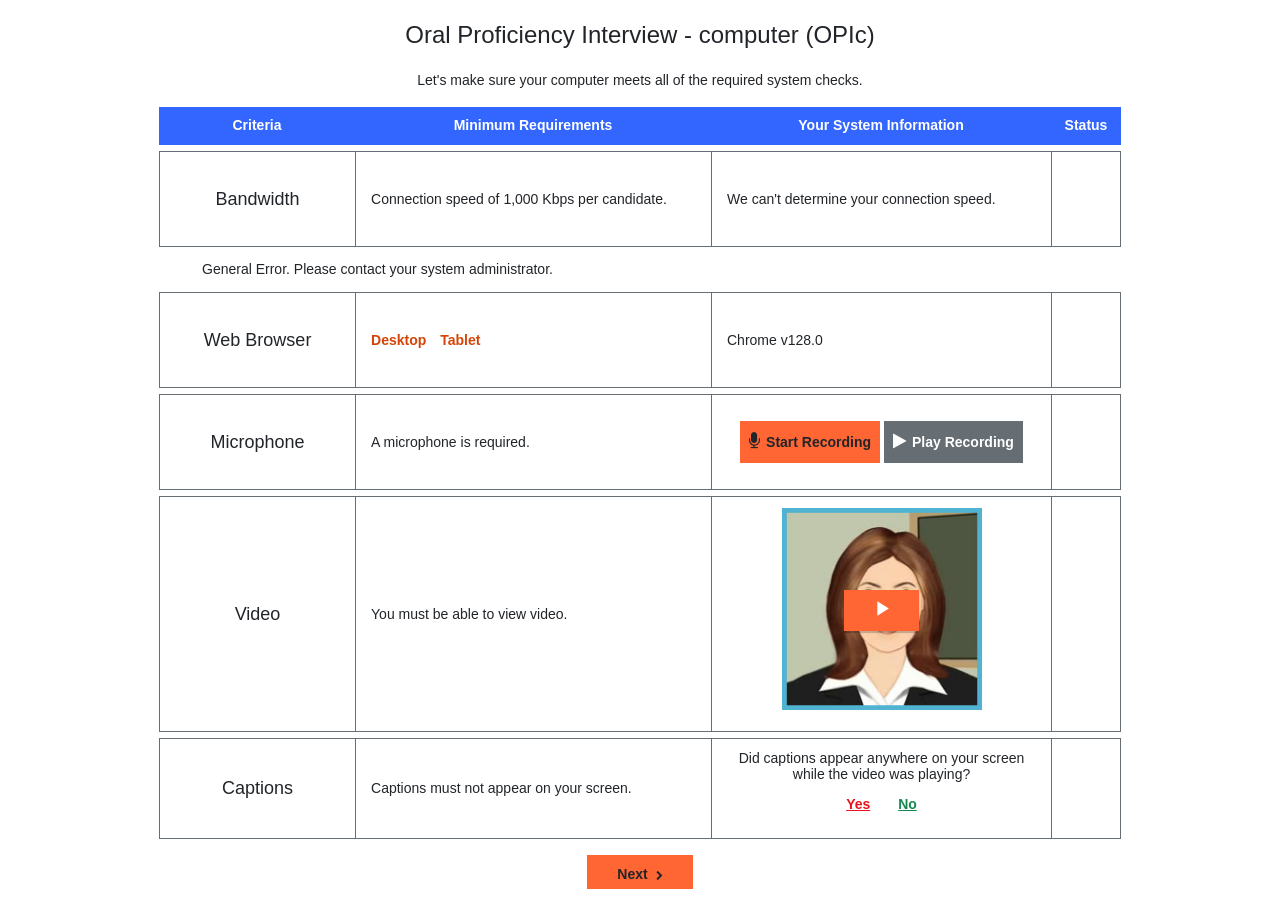
==== commit 1cd6ca9c: "feat: initialize project structure with core HTML, CSS, and script assets" ====
--- a/systemcheck.html
+++ b/systemcheck.html
@@ -1,1585 +1,1194 @@
 <!doctype html>
 <html lang="en">
-  <head>
+
+<head>
     <meta http-equiv="Content-Type" content="text/html; charset=UTF-8" />
     <style class="vjs-styles-defaults">
-      .video-js {
-        width: 300px;
-        height: 150px;
-      }
-
-      .vjs-fluid:not(.vjs-audio-only-mode) {
-        padding-top: 56.25%;
-      }
+        .video-js {
+            width: 300px;
+            height: 150px;
+        }
+
+        .vjs-fluid:not(.vjs-audio-only-mode) {
+            padding-top: 56.25%;
+        }
     </style>
     <style class="vjs-styles-dimensions">
-      .systemcheck-video-dimensions {
-        width: 296px;
-        height: 300px;
-      }
-
-      .systemcheck-video-dimensions.vjs-fluid:not(.vjs-audio-only-mode) {
-        padding-top: 101.35135135135135%;
-      }
+        .systemcheck-video-dimensions {
+            width: 296px;
+            height: 300px;
+        }
+
+        .systemcheck-video-dimensions.vjs-fluid:not(.vjs-audio-only-mode) {
+            padding-top: 101.35135135135135%;
+        }
     </style>
 
     <title>OPIcDemo</title>
-    <meta
-      name="viewport"
-      content="width=device-width, initial-scale=1, shrink-to-fit=no"
-    />
+    <meta name="viewport" content="width=device-width, initial-scale=1, shrink-to-fit=no" />
     <link rel="icon" href="assets/favicon.gif" />
-    
-    <!-- <script src="./js/jquery.min.js"></script>
-    <script type="text/javascript" src="./js/syscheck.js"></script> -->
-    <link
-      rel="stylesheet"
-      href="./font-awesome-4.5.0-master/css/font-awesome.min.css"
-    />
+
+    <link rel="stylesheet" href="./font-awesome-4.5.0-master/css/font-awesome.min.css" />
     <link href="./css/video-js.css" rel="stylesheet" />
     <link rel="stylesheet" href="./css/master.css" />
-    <script
-      type="text/javascript"
-      async=""
-      src="./js/analytics.js"
-    ></script>
-    <script
-      type="text/javascript"
-      async=""
-      src="./js/js"
-    ></script>
-    <script
-      type="text/javascript"
-      src="./js/mic-perm.js"
-    ></script>
-    <link
-      type="text/css"
-      rel="stylesheet"
-      href="./css/preload.css"
-    />
-    <!-- <script
-      src="./js/api.js"
-      crossorigin=""
-    ></script> -->
-    <link
-      type="text/css"
-      rel="stylesheet"
-      href="./css/vendor.css"
-    />
-    <link
-      type="text/css"
-      rel="stylesheet"
-      href="./css/main.css"
-    />
-    <link
-      rel="stylesheet"
-      id="lds-css"
-      href="./css/main.0.34.1.min.css"
-    />
-  </head>
-  <body cz-shortcut-listen="true">
-    <svg
-      xmlns="http://www.w3.org/2000/svg"
-      xmlns:xlink="http://www.w3.org/1999/xlink"
-      style="position: absolute; width: 0; height: 0"
-      aria-hidden="true"
-      id="__SVG_SPRITE_NODE__"
-    >
-      <symbol
-        xmlns="http://www.w3.org/2000/svg"
-        fill="currentColor"
-        viewBox="0 0 32 32"
-        id="lds-i-cross"
-      >
-        <path
-          d="M19.62 16l8.2-8.2a.614.614 0 000-.867L25.067 4.18a.614.614 0 00-.867 0l-8.2 8.2-8.2-8.2a.614.614 0 00-.867 0L4.18 6.933a.614.614 0 000 .868L12.38 16l-8.17 8.2a.614.614 0 000 .867l2.753 2.753c.239.24.628.24.867 0l8.17-8.2 8.2 8.2c.239.24.628.24.867 0l2.753-2.753a.614.614 0 000-.867l-8.2-8.2z"
-        ></path>
-      </symbol>
-      <symbol
-        xmlns="http://www.w3.org/2000/svg"
-        fill="currentColor"
-        viewBox="0 0 32 32"
-        id="lds-i-chevron-down"
-      >
-        <path
-          d="m3.58 12.29 12.056 12.328c.194.2.533.2.727 0l12.056-12.329a.545.545 0 0 0 .152-.366c0-.14-.05-.27-.152-.366l-3.322-3.4a.495.495 0 0 0-.726 0L16 16.72 7.63 8.157a.515.515 0 0 0-.727 0l-3.323 3.4a.517.517 0 0 0 0 .732Z"
-        ></path>
-      </symbol>
-      <symbol
-        xmlns="http://www.w3.org/2000/svg"
-        fill="currentColor"
-        viewBox="0 0 32 32"
-        id="lds-i-exclamation-circle"
-      >
-        <path
-          fill-rule="evenodd"
-          d="M2 16C2 8.268 8.268 2 16 2s14 6.268 14 14-6.268 14-14 14S2 23.732 2 16zm16.272 3.563v2.982c0 .147-.05.27-.15.37-.1.1-.217.149-.353.149h-3.014a.483.483 0 01-.353-.15.502.502 0 01-.15-.369v-2.982c0-.147.05-.27.15-.37.1-.099.217-.149.353-.149h3.014c.136 0 .254.05.354.15.1.1.149.222.149.369zm.25-10.093l-.282 7.204a.35.35 0 01-.165.26.64.64 0 01-.37.103h-2.903a.678.678 0 01-.377-.102c-.105-.068-.158-.155-.158-.26L14 9.502c0-.147.052-.256.157-.33.137-.115.263-.172.377-.172h3.454c.116 0 .241.057.377.172a.345.345 0 01.157.298z"
-          clip-rule="evenodd"
-        ></path>
-      </symbol>
-      <symbol
-        xmlns="http://www.w3.org/2000/svg"
-        fill="currentColor"
-        viewBox="0 0 32 32"
-        id="lds-i-exclamation-triangle"
-      >
-        <path
-          d="M18.09 24.583V21.6c0-.147-.05-.27-.15-.37a.483.483 0 00-.353-.15h-3.014a.483.483 0 00-.353.15c-.1.1-.15.223-.15.37v2.982c0 .146.05.27.15.37.1.099.217.149.353.149h3.014c.136 0 .254-.05.353-.15.1-.1.15-.223.15-.37zm-.032-5.87l.282-7.205a.345.345 0 00-.157-.298c-.136-.115-.262-.172-.377-.172h-3.454c-.114 0-.24.057-.377.172-.105.073-.157.183-.157.33l.267 7.173c0 .105.053.191.157.26.105.067.231.101.377.101h2.905a.64.64 0 00.369-.102.35.35 0 00.165-.259zm-.22-14.662l12.055 22.1c.366.66.356 1.32-.032 1.979a1.973 1.973 0 01-.73.721 1.97 1.97 0 01-.996.268H4.025c-.356 0-.688-.09-.997-.268a1.973 1.973 0 01-.73-.721c-.387-.66-.397-1.319-.031-1.978l12.055-22.1A2.005 2.005 0 0116.08 3a2.006 2.006 0 011.758 1.051z"
-        ></path>
-      </symbol>
-      <symbol
-        xmlns="http://www.w3.org/2000/svg"
-        fill="currentColor"
-        viewBox="0 0 32 32"
-        id="lds-i-tick-circle"
-      >
-        <path
-          fill-rule="evenodd"
-          d="M16 30c7.732 0 14-6.268 14-14S23.732 2 16 2 2 8.268 2 16s6.268 14 14 14Zm5.893-20.798c.26-.27.69-.27.95 0l1.97 2.034a.662.662 0 0 1 .001.92l-10.66 11.042a.661.661 0 0 1-.952 0l-6.017-6.246a.662.662 0 0 1 .003-.921l1.986-2.039a.661.661 0 0 1 .949.002l3.573 3.69 8.197-8.482Z"
-          clip-rule="evenodd"
-        ></path>
-      </symbol>
-      <symbol
-        xmlns="http://www.w3.org/2000/svg"
-        fill="currentColor"
-        viewBox="0 0 32 32"
-        id="lds-i-tick"
-      >
-        <path
-          d="M26.348 5.742a1 1 0 0 0-1.437 0L12.518 18.564l-5.403-5.577a1 1 0 0 0-1.435-.003l-3.003 3.081a1 1 0 0 0-.004 1.392l9.097 9.44a1 1 0 0 0 1.44 0l16.118-16.689a1 1 0 0 0-.001-1.39l-2.979-3.075Z"
-        ></path>
-      </symbol>
+    <script type="text/javascript" src="./js/jquery.min.js"></script>
+    <script type="text/javascript" src="./js/mic-perm.js"></script>
+    <link type="text/css" rel="stylesheet" href="./css/preload.css" />
+    <link type="text/css" rel="stylesheet" href="./css/vendor.css" />
+    <link type="text/css" rel="stylesheet" href="./css/main.css" />
+    <link rel="stylesheet" id="lds-css" href="./css/main.0.34.1.min.css" />
+</head>
+
+<body cz-shortcut-listen="true">
+    <svg xmlns="http://www.w3.org/2000/svg" xmlns:xlink="http://www.w3.org/1999/xlink"
+        style="position: absolute; width: 0; height: 0" aria-hidden="true" id="__SVG_SPRITE_NODE__">
+        <symbol xmlns="http://www.w3.org/2000/svg" fill="currentColor" viewBox="0 0 32 32" id="lds-i-cross">
+            <path
+                d="M19.62 16l8.2-8.2a.614.614 0 000-.867L25.067 4.18a.614.614 0 00-.867 0l-8.2 8.2-8.2-8.2a.614.614 0 00-.867 0L4.18 6.933a.614.614 0 000 .868L12.38 16l-8.17 8.2a.614.614 0 000 .867l2.753 2.753c.239.24.628.24.867 0l8.17-8.2 8.2 8.2c.239.24.628.24.867 0l2.753-2.753a.614.614 0 000-.867l-8.2-8.2z">
+            </path>
+        </symbol>
+        <symbol xmlns="http://www.w3.org/2000/svg" fill="currentColor" viewBox="0 0 32 32" id="lds-i-chevron-down">
+            <path
+                d="m3.58 12.29 12.056 12.328c.194.2.533.2.727 0l12.056-12.329a.545.545 0 0 0 .152-.366c0-.14-.05-.27-.152-.366l-3.322-3.4a.495.495 0 0 0-.726 0L16 16.72 7.63 8.157a.515.515 0 0 0-.727 0l-3.323 3.4a.517.517 0 0 0 0 .732Z">
+            </path>
+        </symbol>
+        <symbol xmlns="http://www.w3.org/2000/svg" fill="currentColor" viewBox="0 0 32 32"
+            id="lds-i-exclamation-circle">
+            <path fill-rule="evenodd"
+                d="M2 16C2 8.268 8.268 2 16 2s14 6.268 14 14-6.268 14-14 14S2 23.732 2 16zm16.272 3.563v2.982c0 .147-.05.27-.15.37-.1.1-.217.149-.353.149h-3.014a.483.483 0 01-.353-.15.502.502 0 01-.15-.369v-2.982c0-.147.05-.27.15-.37.1-.099.217-.149.353-.149h3.014c.136 0 .254.05.354.15.1.1.149.222.149.369zm.25-10.093l-.282 7.204a.35.35 0 01-.165.26.64.64 0 01-.37.103h-2.903a.678.678 0 01-.377-.102c-.105-.068-.158-.155-.158-.26L14 9.502c0-.147.052-.256.157-.33.137-.115.263-.172.377-.172h3.454c.116 0 .241.057.377.172a.345.345 0 01.157.298z"
+                clip-rule="evenodd"></path>
+        </symbol>
+        <symbol xmlns="http://www.w3.org/2000/svg" fill="currentColor" viewBox="0 0 32 32"
+            id="lds-i-exclamation-triangle">
+            <path
+                d="M18.09 24.583V21.6c0-.147-.05-.27-.15-.37a.483.483 0 00-.353-.15h-3.014a.483.483 0 00-.353.15c-.1.1-.15.223-.15.37v2.982c0 .146.05.27.15.37.1.099.217.149.353.149h3.014c.136 0 .254-.05.353-.15.1-.1.15-.223.15-.37zm-.032-5.87l.282-7.205a.345.345 0 00-.157-.298c-.136-.115-.262-.172-.377-.172h-3.454c-.114 0-.24.057-.377.172-.105.073-.157.183-.157.33l.267 7.173c0 .105.053.191.157.26.105.067.231.101.377.101h2.905a.64.64 0 00.369-.102.35.35 0 00.165-.259zm-.22-14.662l12.055 22.1c.366.66.356 1.32-.032 1.979a1.973 1.973 0 01-.73.721 1.97 1.97 0 01-.996.268H4.025c-.356 0-.688-.09-.997-.268a1.973 1.973 0 01-.73-.721c-.387-.66-.397-1.319-.031-1.978l12.055-22.1A2.005 2.005 0 0116.08 3a2.006 2.006 0 011.758 1.051z">
+            </path>
+        </symbol>
+        <symbol xmlns="http://www.w3.org/2000/svg" fill="currentColor" viewBox="0 0 32 32" id="lds-i-tick-circle">
+            <path fill-rule="evenodd"
+                d="M16 30c7.732 0 14-6.268 14-14S23.732 2 16 2 2 8.268 2 16s6.268 14 14 14Zm5.893-20.798c.26-.27.69-.27.95 0l1.97 2.034a.662.662 0 0 1 .001.92l-10.66 11.042a.661.661 0 0 1-.952 0l-6.017-6.246a.662.662 0 0 1 .003-.921l1.986-2.039a.661.661 0 0 1 .949.002l3.573 3.69 8.197-8.482Z"
+                clip-rule="evenodd"></path>
+        </symbol>
+        <symbol xmlns="http://www.w3.org/2000/svg" fill="currentColor" viewBox="0 0 32 32" id="lds-i-tick">
+            <path
+                d="M26.348 5.742a1 1 0 0 0-1.437 0L12.518 18.564l-5.403-5.577a1 1 0 0 0-1.435-.003l-3.003 3.081a1 1 0 0 0-.004 1.392l9.097 9.44a1 1 0 0 0 1.44 0l16.118-16.689a1 1 0 0 0-.001-1.39l-2.979-3.075Z">
+            </path>
+        </symbol>
     </svg>
 
     <div id="contentDiv">
-      <div class="container-fluid">
-        <div class="actfl-test-container mx-auto">
-          <!-- Content begins here -->
-
-          <script src="./js/video.min.js"></script>
-          <script src="./js/videojs-playlist.min.js"></script>
-
-          <div class="block-system-check">
-            <div class="row">
-              <div class="col"></div>
-            </div>
-
-            <div class="row">
-              <div class="col text-center">
-                <h2 class="my-2">
-                  Oral Proficiency Interview - computer (OPIc)
-                </h2>
-                <p>
-                  Let's make sure your computer meets all of the required system
-                  checks.
-                </p>
-              </div>
-            </div>
-
-            <div class="row">
-              <div class="col-12">
-                <noscript>
-                  <div class="error-msg text-center mt-3">
-                    In order to perform the system check and take the test, you
-                    must have javascript enabled. Please contact your system
-                    administrator.
-                  </div>
-                </noscript>
-
-                <div
-                  id="speed_test_result_desc"
-                  class="sr-only"
-                  role="img"
-                  aria-label="success"
-                ></div>
-                <table
-                  id="system-check"
-                  class="system-check-table hide w-100"
-                  style="display: table"
-                >
-                  <thead class="text-center">
-                    <tr>
-                      <th>Criteria</th>
-                      <th>Minimum Requirements</th>
-                      <th>Your System Information</th>
-                      <th>Status</th>
-                    </tr>
-                  </thead>
-                  <tbody>
-                    <!--****************************** ROW 1 - Bandwidth ******************************-->
-                    <tr>
-                      <td>Bandwidth</td>
-                      <td>
-                        Connection speed of
-                        <span id="min-connection">1,000</span> Kbps per
-                        candidate.
-                      </td>
-                      <td>
-                        <span id="progress"
-                          >Connection Speed: 145,261.51 Kbps</span
-                        >
-                      </td>
-                      <td
-                        id="speed_test_result"
-                        class="status success"
-                        aria-hidden="false"
-                      ></td>
-                    </tr>
-                    <tr id="bandwidthError" class="error-msg hide">
-                      <td colspan="4">
-                        Your connection speed is not fast enough to take the
-                        test. Please contact your system administrator.
-                      </td>
-                    </tr>
-                    <tr id="genericBandwidthError" class="error-msg hide">
-                      <td colspan="4">
-                        General Error. Please contact your system administrator.
-                      </td>
-                    </tr>
-
-                    <!--****************************** ROW 2 - Web Browser ******************************-->
-                    <tr>
-                      <td>Web Browser</td>
-                      <td>
-                        <div id="browserSupport" class="supported-browsers">
-                          <a
-                            class="pr-1"
-                            data-toggle="collapse"
-                            href="#desktop"
-                            aria-expanded="false"
-                            aria-controls="desktop"
-                            >Desktop</a
-                          >
-                          <a
-                            data-toggle="collapse"
-                            href="#mobile"
-                            aria-expanded="false"
-                            aria-controls="mobile"
-                            >Tablet</a
-                          >
-
-                          <div
-                            class="collapse mt-1"
-                            id="desktop"
-                            data-parent="#browserSupport"
-                          >
-                            <div class="card card-body">
-                              <span id="supported-desktop-browsers"
-                                ><h3>Windows</h3>
-                                <p>
-                                  Edge v15, Chrome v65, Chrome Dev v65, Firefox
-                                  v61, Opera v56
-                                </p>
-                                <h3>OS X</h3>
-                                <p>
-                                  Chrome v65, Chrome Dev v65, Safari v12,
-                                  Firefox v61
-                                </p>
-                                <h3>Chrome OS</h3>
-                                <p>Chrome v65, Chrome Dev v65</p></span
-                              >
-                            </div>
-                          </div>
-
-                          <div
-                            class="collapse mt-1"
-                            id="mobile"
-                            data-parent="#browserSupport"
-                          >
-                            <div class="card card-body">
-                              <span id="supported-mobile-browsers"
-                                ><h3>Android</h3>
-                                <p>Chrome v65, Chrome Dev v65</p>
-                                <h3>iOS</h3>
-                                <p>Safari v11</p></span
-                              >
-                            </div>
-                          </div>
+        <div class="container-fluid">
+            <div class="actfl-test-container mx-auto">
+                <!-- Content begins here -->
+
+                <script src="./js/video.min.js"></script>
+                <script src="./js/videojs-playlist.min.js"></script>
+
+                <div class="block-system-check">
+                    <div class="row">
+                        <div class="col"></div>
+                    </div>
+
+                    <div class="row">
+                        <div class="col text-center">
+                            <h2 class="my-2">
+                                Oral Proficiency Interview - computer (OPIc)
+                            </h2>
+                            <p>
+                                Let's make sure your computer meets all of the required system
+                                checks.
+                            </p>
                         </div>
-                      </td>
-                      <td><span id="browser">Edge v147</span></td>
-                      <td id="browser_test_result" class="status success">
-                        <div
-                          id="browser_test_result_desc"
-                          class="sr-only"
-                          role="img"
-                          aria-label="success"
-                        ></div>
-                      </td>
-                    </tr>
-                    <tr id="browserError" class="error-msg hide">
-                      <td colspan="4">
-                        Your web browser is not supported. Please contact your
-                        system administrator.
-                      </td>
-                    </tr>
-                    <tr id="firefoxError" class="error-msg hide">
-                      <td colspan="4">
-                        If you're using Firefox, you'll need
-                        <a
-                          href="https://opicdemo.actfltesting.org/firefox-mic-access"
-                          target="_blank"
-                          >enable microphone access</a
-                        >
-                        for this application.
-                      </td>
-                    </tr>
-                    <tr id="edgeError" class="error-msg hide">
-                      <td colspan="4">
-                        If you're using Edge, you'll need
-                        <a
-                          href="https://opicdemo.actfltesting.org/edge-mic-access"
-                          target="_blank"
-                          >enable microphone access</a
-                        >
-                        for this application.
-                      </td>
-                    </tr>
-                    <tr id="genericBrowserError" class="error-msg hide">
-                      <td colspan="4">
-                        General Error. Please contact your system administrator.
-                      </td>
-                    </tr>
-
-                    <!--****************************** ROW 3 - Microphone ******************************-->
-                    <tr>
-                      <td>Microphone</td>
-                      <td>A microphone is required.</td>
-                      <td>
-                        <div id="mic-test-panel" class="text-center">
-                          <button
-                            id="start"
-                            button=""
-                            class="btn btn-start-recording my-1"
-                            type="button"
-                            name="button"
-                          >
-                            <span>Start Recording</span>
-                          </button>
-                          <button
-                            id="stop"
-                            button=""
-                            class="hide btn btn-stop-recording my-1"
-                            type="button"
-                            name="button"
-                          >
-                            <span>Stop Recording</span>
-                          </button>
-                          <button
-                            id="view"
-                            class="btn btn-play-recording my-1"
-                            type="button"
-                            name="button"
-                            disabled=""
-                          >
-                            <span>Play Recording</span>
-                          </button>
-
-                          <div id="mic-dialog" class="confirmation hide">
-                            <p>Were you able to record your voice?</p>
-                            <button class="button btn passCheck p-1">
-                              Yes
-                            </button>
-                            <button class="button btn failCheck p-1">No</button>
-                          </div>
-                        </div>
-                        <div
-                          id="mic-allow-panel"
-                          class="hide alert alert-warning text-center"
-                          role="alert"
-                        >
-                          <h3>Allow access to your microphone</h3>
-                          <p>
-                            Allow access to your microphone so that your
-                            response can be recorded.<br /><br />
-                          </p>
-                          <p>
-                            Click <strong>"Allow"</strong> or
-                            <strong>"Yes"</strong> to allow access.
-                          </p>
-                        </div>
-                      </td>
-                      <td id="mic_test_result" class="status waiting">
-                        <div
-                          id="mic_test_result_desc"
-                          class="sr-only"
-                          role="img"
-                          aria-label="waiting"
-                        ></div>
-                      </td>
-                    </tr>
-                    <tr class="error-msg hide">
-                      <td colspan="4">
-                        Before you begin the test, please contact your system
-                        administrator to check your microphone.
-                      </td>
-                    </tr>
-
-                    <!--****************************** ROW 4 - Video ******************************-->
-                    <tr>
-                      <td>Video</td>
-                      <td>You must be able to view video.</td>
-                      <td>
-                        <div class="block-video mb-1 text-center">
-                          <div
-                            class="video-js vjs-opic-skin vjs-system-check mx-auto vjs-paused vjs-controls-enabled vjs-touch-enabled vjs-workinghover vjs-v8 vjs-user-active systemcheck-video-dimensions"
-                            id="systemcheck-video"
-                            tabindex="-1"
-                            lang="en"
-                            translate="no"
-                            aria-label="Video Player"
-                            role="region"
-                          >
-                            <video
-                              id="systemcheck-video_html5_api"
-                              class="vjs-tech"
-                              tabindex="-1"
-                              preload="auto"
-                              poster="./assets/NewEuroAvatarCaptured.jpg"
-                              src="./assets/sample-video.mp4"
-                            >
-                              <p>
-                                To view this video, please enable javascript.
-                              </p>
-                              <div class="endscreen">
-                                <span class="fp-toggle"></span>
-                              </div>
-                            </video>
-                            <div class="vjs-poster" aria-disabled="false">
-                              <picture class="vjs-poster" tabindex="-1"
-                                ><img
-                                  loading="lazy"
-                                  alt=""
-                                  src="./assets/NewEuroAvatarCaptured.jpg"
-                              /></picture>
-                            </div>
-                            <div class="vjs-title-bar vjs-hidden">
-                              <div
-                                class="vjs-title-bar-title"
-                                id="vjs-title-bar-title-91"
-                              ></div>
-                              <div
-                                class="vjs-title-bar-description"
-                                id="vjs-title-bar-description-92"
-                              ></div>
-                            </div>
-                            <div
-                              class="vjs-text-track-display"
-                              translate="yes"
-                              aria-live="off"
-                              aria-atomic="true"
-                            >
-                              <div
-                                style="
+                    </div>
+
+                    <div class="row">
+                        <div class="col-12">
+                            <noscript>
+                                <div class="error-msg text-center mt-3">
+                                    In order to perform the system check and take the test, you
+                                    must have javascript enabled. Please contact your system
+                                    administrator.
+                                </div>
+                            </noscript>
+
+                            <div id="speed_test_result_desc" class="sr-only" role="img" aria-label="success"></div>
+                            <table id="system-check" class="system-check-table hide w-100" style="display: table">
+                                <thead class="text-center">
+                                    <tr>
+                                        <th>Criteria</th>
+                                        <th>Minimum Requirements</th>
+                                        <th>Your System Information</th>
+                                        <th>Status</th>
+                                    </tr>
+                                </thead>
+                                <tbody>
+                                    <!--****************************** ROW 1 - Bandwidth ******************************-->
+                                    <tr>
+                                        <td>Bandwidth</td>
+                                        <td>
+                                            Connection speed of
+                                            <span id="min-connection">1,000</span> Kbps per
+                                            candidate.
+                                        </td>
+                                        <td>
+                                            <span id="progress">Connection Speed: 145,261.51 Kbps</span>
+                                        </td>
+                                        <td id="speed_test_result" class="status success" aria-hidden="false"></td>
+                                    </tr>
+                                    <tr id="bandwidthError" class="error-msg hide">
+                                        <td colspan="4">
+                                            Your connection speed is not fast enough to take the
+                                            test. Please contact your system administrator.
+                                        </td>
+                                    </tr>
+                                    <tr id="genericBandwidthError" class="error-msg hide">
+                                        <td colspan="4">
+                                            General Error. Please contact your system administrator.
+                                        </td>
+                                    </tr>
+
+                                    <!--****************************** ROW 2 - Web Browser ******************************-->
+                                    <tr>
+                                        <td>Web Browser</td>
+                                        <td>
+                                            <div id="browserSupport" class="supported-browsers">
+                                                <a class="pr-1" data-toggle="collapse" href="#desktop"
+                                                    aria-expanded="false" aria-controls="desktop">Desktop</a>
+                                                <a data-toggle="collapse" href="#mobile" aria-expanded="false"
+                                                    aria-controls="mobile">Tablet</a>
+
+                                                <div class="collapse mt-1" id="desktop" data-parent="#browserSupport">
+                                                    <div class="card card-body">
+                                                        <span id="supported-desktop-browsers">
+                                                            <h3>Windows</h3>
+                                                            <p>
+                                                                Edge v15, Chrome v65, Chrome Dev v65, Firefox
+                                                                v61, Opera v56
+                                                            </p>
+                                                            <h3>OS X</h3>
+                                                            <p>
+                                                                Chrome v65, Chrome Dev v65, Safari v12,
+                                                                Firefox v61
+                                                            </p>
+                                                            <h3>Chrome OS</h3>
+                                                            <p>Chrome v65, Chrome Dev v65</p>
+                                                        </span>
+                                                    </div>
+                                                </div>
+
+                                                <div class="collapse mt-1" id="mobile" data-parent="#browserSupport">
+                                                    <div class="card card-body">
+                                                        <span id="supported-mobile-browsers">
+                                                            <h3>Android</h3>
+                                                            <p>Chrome v65, Chrome Dev v65</p>
+                                                            <h3>iOS</h3>
+                                                            <p>Safari v11</p>
+                                                        </span>
+                                                    </div>
+                                                </div>
+                                            </div>
+                                        </td>
+                                        <td><span id="browser">Edge v147</span></td>
+                                        <td id="browser_test_result" class="status success">
+                                            <div id="browser_test_result_desc" class="sr-only" role="img"
+                                                aria-label="success"></div>
+                                        </td>
+                                    </tr>
+                                    <tr id="browserError" class="error-msg hide">
+                                        <td colspan="4">
+                                            Your web browser is not supported. Please contact your
+                                            system administrator.
+                                        </td>
+                                    </tr>
+                                    <tr id="firefoxError" class="error-msg hide">
+                                        <td colspan="4">
+                                            If you're using Firefox, you'll need
+                                            <a href="#" target="_blank">enable microphone access</a>
+                                            for this application.
+                                        </td>
+                                    </tr>
+                                    <tr id="edgeError" class="error-msg hide">
+                                        <td colspan="4">
+                                            If you're using Edge, you'll need
+                                            <a href="#" target="_blank">enable microphone access</a>
+                                            for this application.
+                                        </td>
+                                    </tr>
+                                    <tr id="genericBrowserError" class="error-msg hide">
+                                        <td colspan="4">
+                                            General Error. Please contact your system administrator.
+                                        </td>
+                                    </tr>
+
+                                    <!--****************************** ROW 3 - Microphone ******************************-->
+                                    <tr>
+                                        <td>Microphone</td>
+                                        <td>A microphone is required.</td>
+                                        <td>
+                                            <div id="mic-test-panel" class="text-center">
+                                                <button id="start" button="" class="btn btn-start-recording my-1"
+                                                    type="button" name="button">
+                                                    <span>Start Recording</span>
+                                                </button>
+                                                <button id="stop" button="" class="hide btn btn-stop-recording my-1"
+                                                    type="button" name="button">
+                                                    <span>Stop Recording</span>
+                                                </button>
+                                                <button id="view" class="btn btn-play-recording my-1" type="button"
+                                                    name="button" disabled="">
+                                                    <span>Play Recording</span>
+                                                </button>
+
+                                                <div id="mic-dialog" class="confirmation hide">
+                                                    <p>Were you able to record your voice?</p>
+                                                    <button class="button btn passCheck p-1">
+                                                        Yes
+                                                    </button>
+                                                    <button class="button btn failCheck p-1">No</button>
+                                                </div>
+                                            </div>
+                                            <div id="mic-allow-panel" class="hide alert alert-warning text-center"
+                                                role="alert">
+                                                <h3>Allow access to your microphone</h3>
+                                                <p>
+                                                    Allow access to your microphone so that your
+                                                    response can be recorded.<br /><br />
+                                                </p>
+                                                <p>
+                                                    Click <strong>"Allow"</strong> or
+                                                    <strong>"Yes"</strong> to allow access.
+                                                </p>
+                                            </div>
+                                        </td>
+                                        <td id="mic_test_result" class="status waiting">
+                                            <div id="mic_test_result_desc" class="sr-only" role="img"
+                                                aria-label="waiting"></div>
+                                        </td>
+                                    </tr>
+                                    <tr class="error-msg hide">
+                                        <td colspan="4">
+                                            Before you begin the test, please contact your system
+                                            administrator to check your microphone.
+                                        </td>
+                                    </tr>
+
+                                    <!--****************************** ROW 4 - Video ******************************-->
+                                    <tr>
+                                        <td>Video</td>
+                                        <td>You must be able to view video.</td>
+                                        <td>
+                                            <div class="block-video mb-1 text-center">
+                                                <div class="video-js vjs-opic-skin vjs-system-check mx-auto vjs-paused vjs-controls-enabled vjs-touch-enabled vjs-workinghover vjs-v8 vjs-user-active systemcheck-video-dimensions"
+                                                    id="systemcheck-video" tabindex="-1" lang="en" translate="no"
+                                                    aria-label="Video Player" role="region">
+                                                    <video id="systemcheck-video_html5_api" class="vjs-tech"
+                                                        tabindex="-1" preload="auto"
+                                                        poster="./assets/NewEuroAvatarCaptured.jpg"
+                                                        src="./assets/sample-video.mp4">
+                                                        <p>
+                                                            To view this video, please enable javascript.
+                                                        </p>
+                                                        <div class="endscreen">
+                                                            <span class="fp-toggle"></span>
+                                                        </div>
+                                                    </video>
+                                                    <div class="vjs-poster" aria-disabled="false">
+                                                        <picture class="vjs-poster" tabindex="-1"><img loading="lazy"
+                                                                alt="" src="./assets/NewEuroAvatarCaptured.jpg" />
+                                                        </picture>
+                                                    </div>
+                                                    <div class="vjs-title-bar vjs-hidden">
+                                                        <div class="vjs-title-bar-title" id="vjs-title-bar-title-91">
+                                                        </div>
+                                                        <div class="vjs-title-bar-description"
+                                                            id="vjs-title-bar-description-92"></div>
+                                                    </div>
+                                                    <div class="vjs-text-track-display" translate="yes" aria-live="off"
+                                                        aria-atomic="true">
+                                                        <div style="
                                   position: absolute;
                                   inset: 0px;
                                   margin: 1.5%;
-                                "
-                              ></div>
+                                "></div>
+                                                    </div>
+                                                    <div class="vjs-loading-spinner" dir="ltr">
+                                                        <span class="vjs-control-text">Video Player is loading.</span>
+                                                    </div>
+                                                    <button class="vjs-big-play-button" type="button" title="Play Video"
+                                                        aria-disabled="false">
+                                                        <span class="vjs-icon-placeholder"
+                                                            aria-hidden="true"></span><span class="vjs-control-text"
+                                                            aria-live="polite">Play Video</span>
+                                                    </button>
+                                                    <div class="vjs-error-display vjs-modal-dialog vjs-hidden"
+                                                        tabindex="-1"
+                                                        aria-describedby="systemcheck-video_component_568_description"
+                                                        aria-hidden="true" aria-label="Modal Window" role="dialog"
+                                                        aria-live="polite">
+                                                        <p class="vjs-modal-dialog-description vjs-control-text"
+                                                            id="systemcheck-video_component_568_description">
+                                                            This is a modal window.
+                                                        </p>
+                                                        <div class="vjs-modal-dialog-content" role="document"></div>
+                                                    </div>
+                                                    <div class="vjs-modal-dialog vjs-hidden vjs-text-track-settings"
+                                                        tabindex="-1"
+                                                        aria-describedby="systemcheck-video_component_574_description"
+                                                        aria-hidden="true" aria-label="Caption Settings Dialog"
+                                                        role="dialog" aria-live="polite">
+                                                        <p class="vjs-modal-dialog-description vjs-control-text"
+                                                            id="systemcheck-video_component_574_description">
+                                                            Beginning of dialog window. Escape will cancel
+                                                            and close the window.
+                                                        </p>
+                                                        <div class="vjs-modal-dialog-content" role="document">
+                                                            <div class="vjs-track-settings-colors">
+                                                                <fieldset class="vjs-fg vjs-track-setting">
+                                                                    <legend
+                                                                        id="captions-text-legend-systemcheck-video_component_574">
+                                                                        Text
+                                                                    </legend>
+                                                                    <span class="vjs-text-color"><label
+                                                                            id="captions-foreground-color-systemcheck-video_component_574"
+                                                                            class="vjs-label"
+                                                                            for="vjs_select_601">Color</label><select
+                                                                            id="vjs_select_601"
+                                                                            aria-labelledby="captions-text-legend-systemcheck-video_component_574 captions-foreground-color-systemcheck-video_component_574">
+                                                                            <option
+                                                                                id="captions-foreground-color-systemcheck-video_component_574-White"
+                                                                                value="#FFF"
+                                                                                aria-labelledby="captions-text-legend-systemcheck-video_component_574 captions-foreground-color-systemcheck-video_component_574 captions-foreground-color-systemcheck-video_component_574-White">
+                                                                                White
+                                                                            </option>
+                                                                            <option
+                                                                                id="captions-foreground-color-systemcheck-video_component_574-Black"
+                                                                                value="#000"
+                                                                                aria-labelledby="captions-text-legend-systemcheck-video_component_574 captions-foreground-color-systemcheck-video_component_574 captions-foreground-color-systemcheck-video_component_574-Black">
+                                                                                Black
+                                                                            </option>
+                                                                            <option
+                                                                                id="captions-foreground-color-systemcheck-video_component_574-Red"
+                                                                                value="#F00"
+                                                                                aria-labelledby="captions-text-legend-systemcheck-video_component_574 captions-foreground-color-systemcheck-video_component_574 captions-foreground-color-systemcheck-video_component_574-Red">
+                                                                                Red
+                                                                            </option>
+                                                                            <option
+                                                                                id="captions-foreground-color-systemcheck-video_component_574-Green"
+                                                                                value="#0F0"
+                                                                                aria-labelledby="captions-text-legend-systemcheck-video_component_574 captions-foreground-color-systemcheck-video_component_574 captions-foreground-color-systemcheck-video_component_574-Green">
+                                                                                Green
+                                                                            </option>
+                                                                            <option
+                                                                                id="captions-foreground-color-systemcheck-video_component_574-Blue"
+                                                                                value="#00F"
+                                                                                aria-labelledby="captions-text-legend-systemcheck-video_component_574 captions-foreground-color-systemcheck-video_component_574 captions-foreground-color-systemcheck-video_component_574-Blue">
+                                                                                Blue
+                                                                            </option>
+                                                                            <option
+                                                                                id="captions-foreground-color-systemcheck-video_component_574-Yellow"
+                                                                                value="#FF0"
+                                                                                aria-labelledby="captions-text-legend-systemcheck-video_component_574 captions-foreground-color-systemcheck-video_component_574 captions-foreground-color-systemcheck-video_component_574-Yellow">
+                                                                                Yellow
+                                                                            </option>
+                                                                            <option
+                                                                                id="captions-foreground-color-systemcheck-video_component_574-Magenta"
+                                                                                value="#F0F"
+                                                                                aria-labelledby="captions-text-legend-systemcheck-video_component_574 captions-foreground-color-systemcheck-video_component_574 captions-foreground-color-systemcheck-video_component_574-Magenta">
+                                                                                Magenta
+                                                                            </option>
+                                                                            <option
+                                                                                id="captions-foreground-color-systemcheck-video_component_574-Cyan"
+                                                                                value="#0FF"
+                                                                                aria-labelledby="captions-text-legend-systemcheck-video_component_574 captions-foreground-color-systemcheck-video_component_574 captions-foreground-color-systemcheck-video_component_574-Cyan">
+                                                                                Cyan
+                                                                            </option>
+                                                                        </select></span><span
+                                                                        class="vjs-text-opacity vjs-opacity"><label
+                                                                            id="captions-foreground-opacity-systemcheck-video_component_574"
+                                                                            class="vjs-label"
+                                                                            for="vjs_select_606">Opacity</label><select
+                                                                            id="vjs_select_606"
+                                                                            aria-labelledby="captions-text-legend-systemcheck-video_component_574 captions-foreground-opacity-systemcheck-video_component_574">
+                                                                            <option
+                                                                                id="captions-foreground-opacity-systemcheck-video_component_574-Opaque"
+                                                                                value="1"
+                                                                                aria-labelledby="captions-text-legend-systemcheck-video_component_574 captions-foreground-opacity-systemcheck-video_component_574 captions-foreground-opacity-systemcheck-video_component_574-Opaque">
+                                                                                Opaque
+                                                                            </option>
+                                                                            <option
+                                                                                id="captions-foreground-opacity-systemcheck-video_component_574-SemiTransparent"
+                                                                                value="0.5"
+                                                                                aria-labelledby="captions-text-legend-systemcheck-video_component_574 captions-foreground-opacity-systemcheck-video_component_574 captions-foreground-opacity-systemcheck-video_component_574-SemiTransparent">
+                                                                                Semi-Transparent
+                                                                            </option>
+                                                                        </select></span>
+                                                                </fieldset>
+                                                                <fieldset class="vjs-bg vjs-track-setting">
+                                                                    <legend
+                                                                        id="captions-background-systemcheck-video_component_574">
+                                                                        Text Background
+                                                                    </legend>
+                                                                    <span class="vjs-bg-color"><label
+                                                                            id="captions-background-color-systemcheck-video_component_574"
+                                                                            class="vjs-label"
+                                                                            for="vjs_select_616">Color</label><select
+                                                                            id="vjs_select_616"
+                                                                            aria-labelledby="captions-background-systemcheck-video_component_574 captions-background-color-systemcheck-video_component_574">
+                                                                            <option
+                                                                                id="captions-background-color-systemcheck-video_component_574-Black"
+                                                                                value="#000"
+                                                                                aria-labelledby="captions-background-systemcheck-video_component_574 captions-background-color-systemcheck-video_component_574 captions-background-color-systemcheck-video_component_574-Black">
+                                                                                Black
+                                                                            </option>
+                                                                            <option
+                                                                                id="captions-background-color-systemcheck-video_component_574-White"
+                                                                                value="#FFF"
+                                                                                aria-labelledby="captions-background-systemcheck-video_component_574 captions-background-color-systemcheck-video_component_574 captions-background-color-systemcheck-video_component_574-White">
+                                                                                White
+                                                                            </option>
+                                                                            <option
+                                                                                id="captions-background-color-systemcheck-video_component_574-Red"
+                                                                                value="#F00"
+                                                                                aria-labelledby="captions-background-systemcheck-video_component_574 captions-background-color-systemcheck-video_component_574 captions-background-color-systemcheck-video_component_574-Red">
+                                                                                Red
+                                                                            </option>
+                                                                            <option
+                                                                                id="captions-background-color-systemcheck-video_component_574-Green"
+                                                                                value="#0F0"
+                                                                                aria-labelledby="captions-background-systemcheck-video_component_574 captions-background-color-systemcheck-video_component_574 captions-background-color-systemcheck-video_component_574-Green">
+                                                                                Green
+                                                                            </option>
+                                                                            <option
+                                                                                id="captions-background-color-systemcheck-video_component_574-Blue"
+                                                                                value="#00F"
+                                                                                aria-labelledby="captions-background-systemcheck-video_component_574 captions-background-color-systemcheck-video_component_574 captions-background-color-systemcheck-video_component_574-Blue">
+                                                                                Blue
+                                                                            </option>
+                                                                            <option
+                                                                                id="captions-background-color-systemcheck-video_component_574-Yellow"
+                                                                                value="#FF0"
+                                                                                aria-labelledby="captions-background-systemcheck-video_component_574 captions-background-color-systemcheck-video_component_574 captions-background-color-systemcheck-video_component_574-Yellow">
+                                                                                Yellow
+                                                                            </option>
+                                                                            <option
+                                                                                id="captions-background-color-systemcheck-video_component_574-Magenta"
+                                                                                value="#F0F"
+                                                                                aria-labelledby="captions-background-systemcheck-video_component_574 captions-background-color-systemcheck-video_component_574 captions-background-color-systemcheck-video_component_574-Magenta">
+                                                                                Magenta
+                                                                            </option>
+                                                                            <option
+                                                                                id="captions-background-color-systemcheck-video_component_574-Cyan"
+                                                                                value="#0FF"
+                                                                                aria-labelledby="captions-background-systemcheck-video_component_574 captions-background-color-systemcheck-video_component_574 captions-background-color-systemcheck-video_component_574-Cyan">
+                                                                                Cyan
+                                                                            </option>
+                                                                        </select></span><span
+                                                                        class="vjs-bg-opacity vjs-opacity"><label
+                                                                            id="captions-background-opacity-systemcheck-video_component_574"
+                                                                            class="vjs-label"
+                                                                            for="vjs_select_621">Opacity</label><select
+                                                                            id="vjs_select_621"
+                                                                            aria-labelledby="captions-background-systemcheck-video_component_574 captions-background-opacity-systemcheck-video_component_574">
+                                                                            <option
+                                                                                id="captions-background-opacity-systemcheck-video_component_574-Opaque"
+                                                                                value="1"
+                                                                                aria-labelledby="captions-background-systemcheck-video_component_574 captions-background-opacity-systemcheck-video_component_574 captions-background-opacity-systemcheck-video_component_574-Opaque">
+                                                                                Opaque
+                                                                            </option>
+                                                                            <option
+                                                                                id="captions-background-opacity-systemcheck-video_component_574-SemiTransparent"
+                                                                                value="0.5"
+                                                                                aria-labelledby="captions-background-systemcheck-video_component_574 captions-background-opacity-systemcheck-video_component_574 captions-background-opacity-systemcheck-video_component_574-SemiTransparent">
+                                                                                Semi-Transparent
+                                                                            </option>
+                                                                            <option
+                                                                                id="captions-background-opacity-systemcheck-video_component_574-Transparent"
+                                                                                value="0"
+                                                                                aria-labelledby="captions-background-systemcheck-video_component_574 captions-background-opacity-systemcheck-video_component_574 captions-background-opacity-systemcheck-video_component_574-Transparent">
+                                                                                Transparent
+                                                                            </option>
+                                                                        </select></span>
+                                                                </fieldset>
+                                                                <fieldset class="vjs-window vjs-track-setting">
+                                                                    <legend
+                                                                        id="captions-window-systemcheck-video_component_574">
+                                                                        Caption Area Background
+                                                                    </legend>
+                                                                    <span class="vjs-window-color"><label
+                                                                            id="captions-window-color-systemcheck-video_component_574"
+                                                                            class="vjs-label"
+                                                                            for="vjs_select_631">Color</label><select
+                                                                            id="vjs_select_631"
+                                                                            aria-labelledby="captions-window-systemcheck-video_component_574 captions-window-color-systemcheck-video_component_574">
+                                                                            <option
+                                                                                id="captions-window-color-systemcheck-video_component_574-Black"
+                                                                                value="#000"
+                                                                                aria-labelledby="captions-window-systemcheck-video_component_574 captions-window-color-systemcheck-video_component_574 captions-window-color-systemcheck-video_component_574-Black">
+                                                                                Black
+                                                                            </option>
+                                                                            <option
+                                                                                id="captions-window-color-systemcheck-video_component_574-White"
+                                                                                value="#FFF"
+                                                                                aria-labelledby="captions-window-systemcheck-video_component_574 captions-window-color-systemcheck-video_component_574 captions-window-color-systemcheck-video_component_574-White">
+                                                                                White
+                                                                            </option>
+                                                                            <option
+                                                                                id="captions-window-color-systemcheck-video_component_574-Red"
+                                                                                value="#F00"
+                                                                                aria-labelledby="captions-window-systemcheck-video_component_574 captions-window-color-systemcheck-video_component_574 captions-window-color-systemcheck-video_component_574-Red">
+                                                                                Red
+                                                                            </option>
+                                                                            <option
+                                                                                id="captions-window-color-systemcheck-video_component_574-Green"
+                                                                                value="#0F0"
+                                                                                aria-labelledby="captions-window-systemcheck-video_component_574 captions-window-color-systemcheck-video_component_574 captions-window-color-systemcheck-video_component_574-Green">
+                                                                                Green
+                                                                            </option>
+                                                                            <option
+                                                                                id="captions-window-color-systemcheck-video_component_574-Blue"
+                                                                                value="#00F"
+                                                                                aria-labelledby="captions-window-systemcheck-video_component_574 captions-window-color-systemcheck-video_component_574 captions-window-color-systemcheck-video_component_574-Blue">
+                                                                                Blue
+                                                                            </option>
+                                                                            <option
+                                                                                id="captions-window-color-systemcheck-video_component_574-Yellow"
+                                                                                value="#FF0"
+                                                                                aria-labelledby="captions-window-systemcheck-video_component_574 captions-window-color-systemcheck-video_component_574 captions-window-color-systemcheck-video_component_574-Yellow">
+                                                                                Yellow
+                                                                            </option>
+                                                                            <option
+                                                                                id="captions-window-color-systemcheck-video_component_574-Magenta"
+                                                                                value="#F0F"
+                                                                                aria-labelledby="captions-window-systemcheck-video_component_574 captions-window-color-systemcheck-video_component_574 captions-window-color-systemcheck-video_component_574-Magenta">
+                                                                                Magenta
+                                                                            </option>
+                                                                            <option
+                                                                                id="captions-window-color-systemcheck-video_component_574-Cyan"
+                                                                                value="#0FF"
+                                                                                aria-labelledby="captions-window-systemcheck-video_component_574 captions-window-color-systemcheck-video_component_574 captions-window-color-systemcheck-video_component_574-Cyan">
+                                                                                Cyan
+                                                                            </option>
+                                                                        </select></span><span
+                                                                        class="vjs-window-opacity vjs-opacity"><label
+                                                                            id="captions-window-opacity-systemcheck-video_component_574"
+                                                                            class="vjs-label"
+                                                                            for="vjs_select_636">Opacity</label><select
+                                                                            id="vjs_select_636"
+                                                                            aria-labelledby="captions-window-systemcheck-video_component_574 captions-window-opacity-systemcheck-video_component_574">
+                                                                            <option
+                                                                                id="captions-window-opacity-systemcheck-video_component_574-Transparent"
+                                                                                value="0"
+                                                                                aria-labelledby="captions-window-systemcheck-video_component_574 captions-window-opacity-systemcheck-video_component_574 captions-window-opacity-systemcheck-video_component_574-Transparent">
+                                                                                Transparent
+                                                                            </option>
+                                                                            <option
+                                                                                id="captions-window-opacity-systemcheck-video_component_574-SemiTransparent"
+                                                                                value="0.5"
+                                                                                aria-labelledby="captions-window-systemcheck-video_component_574 captions-window-opacity-systemcheck-video_component_574 captions-window-opacity-systemcheck-video_component_574-SemiTransparent">
+                                                                                Semi-Transparent
+                                                                            </option>
+                                                                            <option
+                                                                                id="captions-window-opacity-systemcheck-video_component_574-Opaque"
+                                                                                value="1"
+                                                                                aria-labelledby="captions-window-systemcheck-video_component_574 captions-window-opacity-systemcheck-video_component_574 captions-window-opacity-systemcheck-video_component_574-Opaque">
+                                                                                Opaque
+                                                                            </option>
+                                                                        </select></span>
+                                                                </fieldset>
+                                                            </div>
+                                                            <div class="vjs-track-settings-font">
+                                                                <fieldset class="vjs-font-percent vjs-track-setting">
+                                                                    <legend
+                                                                        id="captions-font-size-systemcheck-video_component_574">
+                                                                        Font Size
+                                                                    </legend>
+                                                                    <select id="vjs_select_651"
+                                                                        aria-labelledby="captions-font-size-systemcheck-video_component_574">
+                                                                        <option id="vjs-track-option-652-50"
+                                                                            value="0.50"
+                                                                            aria-labelledby="captions-font-size-systemcheck-video_component_574 vjs-track-option-652-50">
+                                                                            50%
+                                                                        </option>
+                                                                        <option id="vjs-track-option-653-75"
+                                                                            value="0.75"
+                                                                            aria-labelledby="captions-font-size-systemcheck-video_component_574 vjs-track-option-653-75">
+                                                                            75%
+                                                                        </option>
+                                                                        <option id="vjs-track-option-654-100"
+                                                                            value="1.00"
+                                                                            aria-labelledby="captions-font-size-systemcheck-video_component_574 vjs-track-option-654-100">
+                                                                            100%
+                                                                        </option>
+                                                                        <option id="vjs-track-option-655-125"
+                                                                            value="1.25"
+                                                                            aria-labelledby="captions-font-size-systemcheck-video_component_574 vjs-track-option-655-125">
+                                                                            125%
+                                                                        </option>
+                                                                        <option id="vjs-track-option-656-150"
+                                                                            value="1.50"
+                                                                            aria-labelledby="captions-font-size-systemcheck-video_component_574 vjs-track-option-656-150">
+                                                                            150%
+                                                                        </option>
+                                                                        <option id="vjs-track-option-657-175"
+                                                                            value="1.75"
+                                                                            aria-labelledby="captions-font-size-systemcheck-video_component_574 vjs-track-option-657-175">
+                                                                            175%
+                                                                        </option>
+                                                                        <option id="vjs-track-option-658-200"
+                                                                            value="2.00"
+                                                                            aria-labelledby="captions-font-size-systemcheck-video_component_574 vjs-track-option-658-200">
+                                                                            200%
+                                                                        </option>
+                                                                        <option id="vjs-track-option-659-300"
+                                                                            value="3.00"
+                                                                            aria-labelledby="captions-font-size-systemcheck-video_component_574 vjs-track-option-659-300">
+                                                                            300%
+                                                                        </option>
+                                                                        <option id="vjs-track-option-660-400"
+                                                                            value="4.00"
+                                                                            aria-labelledby="captions-font-size-systemcheck-video_component_574 vjs-track-option-660-400">
+                                                                            400%
+                                                                        </option>
+                                                                    </select>
+                                                                </fieldset>
+                                                                <fieldset class="vjs-edge-style vjs-track-setting">
+                                                                    <legend
+                                                                        id="captions-edge-style-systemcheck-video_component_574">
+                                                                        Text Edge Style
+                                                                    </legend>
+                                                                    <select id="vjs_select_670"
+                                                                        aria-labelledby="captions-edge-style-systemcheck-video_component_574">
+                                                                        <option id="vjs-track-option-671-None"
+                                                                            value="none"
+                                                                            aria-labelledby="captions-edge-style-systemcheck-video_component_574 vjs-track-option-671-None">
+                                                                            None
+                                                                        </option>
+                                                                        <option id="vjs-track-option-672-Raised"
+                                                                            value="raised"
+                                                                            aria-labelledby="captions-edge-style-systemcheck-video_component_574 vjs-track-option-672-Raised">
+                                                                            Raised
+                                                                        </option>
+                                                                        <option id="vjs-track-option-673-Depressed"
+                                                                            value="depressed"
+                                                                            aria-labelledby="captions-edge-style-systemcheck-video_component_574 vjs-track-option-673-Depressed">
+                                                                            Depressed
+                                                                        </option>
+                                                                        <option id="vjs-track-option-674-Uniform"
+                                                                            value="uniform"
+                                                                            aria-labelledby="captions-edge-style-systemcheck-video_component_574 vjs-track-option-674-Uniform">
+                                                                            Uniform
+                                                                        </option>
+                                                                        <option id="vjs-track-option-675-Dropshadow"
+                                                                            value="dropshadow"
+                                                                            aria-labelledby="captions-edge-style-systemcheck-video_component_574 vjs-track-option-675-Dropshadow">
+                                                                            Drop shadow
+                                                                        </option>
+                                                                    </select>
+                                                                </fieldset>
+                                                                <fieldset class="vjs-font-family vjs-track-setting">
+                                                                    <legend
+                                                                        id="captions-font-family-systemcheck-video_component_574">
+                                                                        Font Family
+                                                                    </legend>
+                                                                    <select id="vjs_select_685"
+                                                                        aria-labelledby="captions-font-family-systemcheck-video_component_574">
+                                                                        <option
+                                                                            id="vjs-track-option-686-ProportionalSansSerif"
+                                                                            value="proportionalSansSerif"
+                                                                            aria-labelledby="captions-font-family-systemcheck-video_component_574 vjs-track-option-686-ProportionalSansSerif">
+                                                                            Proportional Sans-Serif
+                                                                        </option>
+                                                                        <option
+                                                                            id="vjs-track-option-687-MonospaceSansSerif"
+                                                                            value="monospaceSansSerif"
+                                                                            aria-labelledby="captions-font-family-systemcheck-video_component_574 vjs-track-option-687-MonospaceSansSerif">
+                                                                            Monospace Sans-Serif
+                                                                        </option>
+                                                                        <option
+                                                                            id="vjs-track-option-688-ProportionalSerif"
+                                                                            value="proportionalSerif"
+                                                                            aria-labelledby="captions-font-family-systemcheck-video_component_574 vjs-track-option-688-ProportionalSerif">
+                                                                            Proportional Serif
+                                                                        </option>
+                                                                        <option id="vjs-track-option-689-MonospaceSerif"
+                                                                            value="monospaceSerif"
+                                                                            aria-labelledby="captions-font-family-systemcheck-video_component_574 vjs-track-option-689-MonospaceSerif">
+                                                                            Monospace Serif
+                                                                        </option>
+                                                                        <option id="vjs-track-option-690-Casual"
+                                                                            value="casual"
+                                                                            aria-labelledby="captions-font-family-systemcheck-video_component_574 vjs-track-option-690-Casual">
+                                                                            Casual
+                                                                        </option>
+                                                                        <option id="vjs-track-option-691-Script"
+                                                                            value="script"
+                                                                            aria-labelledby="captions-font-family-systemcheck-video_component_574 vjs-track-option-691-Script">
+                                                                            Script
+                                                                        </option>
+                                                                        <option id="vjs-track-option-692-SmallCaps"
+                                                                            value="small-caps"
+                                                                            aria-labelledby="captions-font-family-systemcheck-video_component_574 vjs-track-option-692-SmallCaps">
+                                                                            Small Caps
+                                                                        </option>
+                                                                    </select>
+                                                                </fieldset>
+                                                            </div>
+                                                            <div class="vjs-track-settings-controls">
+                                                                <button class="vjs-default-button" type="button"
+                                                                    title="restore all settings to the default values"
+                                                                    aria-disabled="false">
+                                                                    Reset</button><button class="vjs-done-button"
+                                                                    type="button"
+                                                                    title="restore all settings to the default values"
+                                                                    aria-disabled="false">
+                                                                    Done
+                                                                </button>
+                                                            </div>
+                                                        </div>
+                                                        <button class="vjs-close-button vjs-control vjs-button"
+                                                            type="button" title="Close Modal Dialog"
+                                                            aria-disabled="false">
+                                                            <span class="vjs-icon-placeholder"
+                                                                aria-hidden="true"></span><span class="vjs-control-text"
+                                                                aria-live="polite">Close Modal Dialog</span>
+                                                        </button>
+                                                        <p class="vjs-control-text">
+                                                            End of dialog window.
+                                                        </p>
+                                                    </div>
+                                                </div>
+                                            </div>
+                                            <!-- end block-video -->
+
+                                            <div class="text-center">
+                                                <div id="video-dialog" class="confirmation hide">
+                                                    <p>Were you able to view the video?</p>
+                                                    <button class="button btn passCheck p-1">
+                                                        Yes
+                                                    </button>
+                                                    <button class="button btn failCheck p-1">No</button>
+                                                </div>
+                                            </div>
+                                        </td>
+                                        <td id="video_test_result" class="status waiting">
+                                            <div id="video_test_result_desc" class="sr-only" role="img"
+                                                aria-label="waiting"></div>
+                                        </td>
+                                    </tr>
+                                    <tr class="error-msg hide">
+                                        <td colspan="4">
+                                            If you cannot play video, please contact your system
+                                            administrator.
+                                        </td>
+                                    </tr>
+
+                                    <!--****************************** ROW 5 - Captions ******************************-->
+                                    <tr>
+                                        <td>Captions</td>
+                                        <td>Captions must not appear on your screen.</td>
+                                        <td>
+                                            <div class="text-center">
+                                                <div id="caption-dialog" class="confirmation">
+                                                    <p>
+                                                        Did captions appear anywhere on your screen while
+                                                        the video was playing?
+                                                    </p>
+                                                    <button class="button btn failCheck p-1">
+                                                        Yes
+                                                    </button>
+                                                    <button class="button btn passCheck p-1">No</button>
+                                                </div>
+                                            </div>
+                                        </td>
+                                        <td id="caption_test_result" class="status waiting">
+                                            <div id="caption_test_result_desc" class="sr-only" role="img"
+                                                aria-label="waiting"></div>
+                                        </td>
+                                    </tr>
+                                    <tr class="error-msg hide">
+                                        <td colspan="4">
+                                            If captions appeared anywhere on your screen while the
+                                            video was playing and you are using the Chrome browser,
+                                            Chrome is not configured correctly to take this test and
+                                            your test rating may be affected. Please notify your
+                                            proctor right away; they will assist you in modifying
+                                            your browser settings. If you are not able to contact
+                                            your proctor for help with the Chrome settings, please
+                                            take your test using a different browser (Firefox,
+                                            Safari, or Edge), or call 1-800-486-8444 (Option 1),
+                                            Monday-Friday 8am-7pm ET or email
+                                            <a href="mailto:support@languagetesting.com">support@languagetesting.com</a>
+                                            for assistance with Chrome.
+                                        </td>
+                                    </tr>
+                                </tbody>
+                            </table>
+
+                            <div id="pass-message-bottom" class="system-check-result success hide">
+                                <p>
+                                    <strong>Success!</strong> You've passed all of the system
+                                    checks.
+                                </p>
                             </div>
-                            <div class="vjs-loading-spinner" dir="ltr">
-                              <span class="vjs-control-text"
-                                >Video Player is loading.</span
-                              >
+
+                            <div id="fail-message-bottom" class="system-check-result fail hide">
+                                <p>
+                                    <strong>Error!</strong> Your computer does not meet the
+                                    minimum requirements. Please contact your system
+                                    administrator.
+                                </p>
                             </div>
-                            <button
-                              class="vjs-big-play-button"
-                              type="button"
-                              title="Play Video"
-                              aria-disabled="false"
-                            >
-                              <span
-                                class="vjs-icon-placeholder"
-                                aria-hidden="true"
-                              ></span
-                              ><span class="vjs-control-text" aria-live="polite"
-                                >Play Video</span
-                              >
-                            </button>
-                            <div
-                              class="vjs-error-display vjs-modal-dialog vjs-hidden"
-                              tabindex="-1"
-                              aria-describedby="systemcheck-video_component_568_description"
-                              aria-hidden="true"
-                              aria-label="Modal Window"
-                              role="dialog"
-                              aria-live="polite"
-                            >
-                              <p
-                                class="vjs-modal-dialog-description vjs-control-text"
-                                id="systemcheck-video_component_568_description"
-                              >
-                                This is a modal window.
-                              </p>
-                              <div
-                                class="vjs-modal-dialog-content"
-                                role="document"
-                              ></div>
+                        </div>
+                        <div class="col-12 text-center pt-1">
+                            <a id="testUrl" class="btn btn-primary btn-goto-test"
+                                href="index.html"><span>Next</span></a>
+                        </div>
+                    </div>
+                </div>
+
+                <!-- Modal -->
+                <div class="modal fade" id="errorModal" tabindex="-1" role="dialog" aria-labelledby="errorModalLabel"
+                    aria-hidden="true">
+                    <div class="modal-dialog" role="document">
+                        <div class="modal-content">
+                            <div class="modal-body text-center"></div>
+                            <div class="modal-footer text-center">
+                                <button type="button" id="btn-confirm" class="btn btn-primary mx-auto"
+                                    data-dismiss="modal">
+                                    OK
+                                </button>
                             </div>
-                            <div
-                              class="vjs-modal-dialog vjs-hidden vjs-text-track-settings"
-                              tabindex="-1"
-                              aria-describedby="systemcheck-video_component_574_description"
-                              aria-hidden="true"
-                              aria-label="Caption Settings Dialog"
-                              role="dialog"
-                              aria-live="polite"
-                            >
-                              <p
-                                class="vjs-modal-dialog-description vjs-control-text"
-                                id="systemcheck-video_component_574_description"
-                              >
-                                Beginning of dialog window. Escape will cancel
-                                and close the window.
-                              </p>
-                              <div
-                                class="vjs-modal-dialog-content"
-                                role="document"
-                              >
-                                <div class="vjs-track-settings-colors">
-                                  <fieldset class="vjs-fg vjs-track-setting">
-                                    <legend
-                                      id="captions-text-legend-systemcheck-video_component_574"
-                                    >
-                                      Text
-                                    </legend>
-                                    <span class="vjs-text-color"
-                                      ><label
-                                        id="captions-foreground-color-systemcheck-video_component_574"
-                                        class="vjs-label"
-                                        for="vjs_select_601"
-                                        >Color</label
-                                      ><select
-                                        id="vjs_select_601"
-                                        aria-labelledby="captions-text-legend-systemcheck-video_component_574 captions-foreground-color-systemcheck-video_component_574"
-                                      >
-                                        <option
-                                          id="captions-foreground-color-systemcheck-video_component_574-White"
-                                          value="#FFF"
-                                          aria-labelledby="captions-text-legend-systemcheck-video_component_574 captions-foreground-color-systemcheck-video_component_574 captions-foreground-color-systemcheck-video_component_574-White"
-                                        >
-                                          White
-                                        </option>
-                                        <option
-                                          id="captions-foreground-color-systemcheck-video_component_574-Black"
-                                          value="#000"
-                                          aria-labelledby="captions-text-legend-systemcheck-video_component_574 captions-foreground-color-systemcheck-video_component_574 captions-foreground-color-systemcheck-video_component_574-Black"
-                                        >
-                                          Black
-                                        </option>
-                                        <option
-                                          id="captions-foreground-color-systemcheck-video_component_574-Red"
-                                          value="#F00"
-                                          aria-labelledby="captions-text-legend-systemcheck-video_component_574 captions-foreground-color-systemcheck-video_component_574 captions-foreground-color-systemcheck-video_component_574-Red"
-                                        >
-                                          Red
-                                        </option>
-                                        <option
-                                          id="captions-foreground-color-systemcheck-video_component_574-Green"
-                                          value="#0F0"
-                                          aria-labelledby="captions-text-legend-systemcheck-video_component_574 captions-foreground-color-systemcheck-video_component_574 captions-foreground-color-systemcheck-video_component_574-Green"
-                                        >
-                                          Green
-                                        </option>
-                                        <option
-                                          id="captions-foreground-color-systemcheck-video_component_574-Blue"
-                                          value="#00F"
-                                          aria-labelledby="captions-text-legend-systemcheck-video_component_574 captions-foreground-color-systemcheck-video_component_574 captions-foreground-color-systemcheck-video_component_574-Blue"
-                                        >
-                                          Blue
-                                        </option>
-                                        <option
-                                          id="captions-foreground-color-systemcheck-video_component_574-Yellow"
-                                          value="#FF0"
-                                          aria-labelledby="captions-text-legend-systemcheck-video_component_574 captions-foreground-color-systemcheck-video_component_574 captions-foreground-color-systemcheck-video_component_574-Yellow"
-                                        >
-                                          Yellow
-                                        </option>
-                                        <option
-                                          id="captions-foreground-color-systemcheck-video_component_574-Magenta"
-                                          value="#F0F"
-                                          aria-labelledby="captions-text-legend-systemcheck-video_component_574 captions-foreground-color-systemcheck-video_component_574 captions-foreground-color-systemcheck-video_component_574-Magenta"
-                                        >
-                                          Magenta
-                                        </option>
-                                        <option
-                                          id="captions-foreground-color-systemcheck-video_component_574-Cyan"
-                                          value="#0FF"
-                                          aria-labelledby="captions-text-legend-systemcheck-video_component_574 captions-foreground-color-systemcheck-video_component_574 captions-foreground-color-systemcheck-video_component_574-Cyan"
-                                        >
-                                          Cyan
-                                        </option>
-                                      </select></span
-                                    ><span class="vjs-text-opacity vjs-opacity"
-                                      ><label
-                                        id="captions-foreground-opacity-systemcheck-video_component_574"
-                                        class="vjs-label"
-                                        for="vjs_select_606"
-                                        >Opacity</label
-                                      ><select
-                                        id="vjs_select_606"
-                                        aria-labelledby="captions-text-legend-systemcheck-video_component_574 captions-foreground-opacity-systemcheck-video_component_574"
-                                      >
-                                        <option
-                                          id="captions-foreground-opacity-systemcheck-video_component_574-Opaque"
-                                          value="1"
-                                          aria-labelledby="captions-text-legend-systemcheck-video_component_574 captions-foreground-opacity-systemcheck-video_component_574 captions-foreground-opacity-systemcheck-video_component_574-Opaque"
-                                        >
-                                          Opaque
-                                        </option>
-                                        <option
-                                          id="captions-foreground-opacity-systemcheck-video_component_574-SemiTransparent"
-                                          value="0.5"
-                                          aria-labelledby="captions-text-legend-systemcheck-video_component_574 captions-foreground-opacity-systemcheck-video_component_574 captions-foreground-opacity-systemcheck-video_component_574-SemiTransparent"
-                                        >
-                                          Semi-Transparent
-                                        </option>
-                                      </select></span
-                                    >
-                                  </fieldset>
-                                  <fieldset class="vjs-bg vjs-track-setting">
-                                    <legend
-                                      id="captions-background-systemcheck-video_component_574"
-                                    >
-                                      Text Background
-                                    </legend>
-                                    <span class="vjs-bg-color"
-                                      ><label
-                                        id="captions-background-color-systemcheck-video_component_574"
-                                        class="vjs-label"
-                                        for="vjs_select_616"
-                                        >Color</label
-                                      ><select
-                                        id="vjs_select_616"
-                                        aria-labelledby="captions-background-systemcheck-video_component_574 captions-background-color-systemcheck-video_component_574"
-                                      >
-                                        <option
-                                          id="captions-background-color-systemcheck-video_component_574-Black"
-                                          value="#000"
-                                          aria-labelledby="captions-background-systemcheck-video_component_574 captions-background-color-systemcheck-video_component_574 captions-background-color-systemcheck-video_component_574-Black"
-                                        >
-                                          Black
-                                        </option>
-                                        <option
-                                          id="captions-background-color-systemcheck-video_component_574-White"
-                                          value="#FFF"
-                                          aria-labelledby="captions-background-systemcheck-video_component_574 captions-background-color-systemcheck-video_component_574 captions-background-color-systemcheck-video_component_574-White"
-                                        >
-                                          White
-                                        </option>
-                                        <option
-                                          id="captions-background-color-systemcheck-video_component_574-Red"
-                                          value="#F00"
-                                          aria-labelledby="captions-background-systemcheck-video_component_574 captions-background-color-systemcheck-video_component_574 captions-background-color-systemcheck-video_component_574-Red"
-                                        >
-                                          Red
-                                        </option>
-                                        <option
-                                          id="captions-background-color-systemcheck-video_component_574-Green"
-                                          value="#0F0"
-                                          aria-labelledby="captions-background-systemcheck-video_component_574 captions-background-color-systemcheck-video_component_574 captions-background-color-systemcheck-video_component_574-Green"
-                                        >
-                                          Green
-                                        </option>
-                                        <option
-                                          id="captions-background-color-systemcheck-video_component_574-Blue"
-                                          value="#00F"
-                                          aria-labelledby="captions-background-systemcheck-video_component_574 captions-background-color-systemcheck-video_component_574 captions-background-color-systemcheck-video_component_574-Blue"
-                                        >
-                                          Blue
-                                        </option>
-                                        <option
-                                          id="captions-background-color-systemcheck-video_component_574-Yellow"
-                                          value="#FF0"
-                                          aria-labelledby="captions-background-systemcheck-video_component_574 captions-background-color-systemcheck-video_component_574 captions-background-color-systemcheck-video_component_574-Yellow"
-                                        >
-                                          Yellow
-                                        </option>
-                                        <option
-                                          id="captions-background-color-systemcheck-video_component_574-Magenta"
-                                          value="#F0F"
-                                          aria-labelledby="captions-background-systemcheck-video_component_574 captions-background-color-systemcheck-video_component_574 captions-background-color-systemcheck-video_component_574-Magenta"
-                                        >
-                                          Magenta
-                                        </option>
-                                        <option
-                                          id="captions-background-color-systemcheck-video_component_574-Cyan"
-                                          value="#0FF"
-                                          aria-labelledby="captions-background-systemcheck-video_component_574 captions-background-color-systemcheck-video_component_574 captions-background-color-systemcheck-video_component_574-Cyan"
-                                        >
-                                          Cyan
-                                        </option>
-                                      </select></span
-                                    ><span class="vjs-bg-opacity vjs-opacity"
-                                      ><label
-                                        id="captions-background-opacity-systemcheck-video_component_574"
-                                        class="vjs-label"
-                                        for="vjs_select_621"
-                                        >Opacity</label
-                                      ><select
-                                        id="vjs_select_621"
-                                        aria-labelledby="captions-background-systemcheck-video_component_574 captions-background-opacity-systemcheck-video_component_574"
-                                      >
-                                        <option
-                                          id="captions-background-opacity-systemcheck-video_component_574-Opaque"
-                                          value="1"
-                                          aria-labelledby="captions-background-systemcheck-video_component_574 captions-background-opacity-systemcheck-video_component_574 captions-background-opacity-systemcheck-video_component_574-Opaque"
-                                        >
-                                          Opaque
-                                        </option>
-                                        <option
-                                          id="captions-background-opacity-systemcheck-video_component_574-SemiTransparent"
-                                          value="0.5"
-                                          aria-labelledby="captions-background-systemcheck-video_component_574 captions-background-opacity-systemcheck-video_component_574 captions-background-opacity-systemcheck-video_component_574-SemiTransparent"
-                                        >
-                                          Semi-Transparent
-                                        </option>
-                                        <option
-                                          id="captions-background-opacity-systemcheck-video_component_574-Transparent"
-                                          value="0"
-                                          aria-labelledby="captions-background-systemcheck-video_component_574 captions-background-opacity-systemcheck-video_component_574 captions-background-opacity-systemcheck-video_component_574-Transparent"
-                                        >
-                                          Transparent
-                                        </option>
-                                      </select></span
-                                    >
-                                  </fieldset>
-                                  <fieldset
-                                    class="vjs-window vjs-track-setting"
-                                  >
-                                    <legend
-                                      id="captions-window-systemcheck-video_component_574"
-                                    >
-                                      Caption Area Background
-                                    </legend>
-                                    <span class="vjs-window-color"
-                                      ><label
-                                        id="captions-window-color-systemcheck-video_component_574"
-                                        class="vjs-label"
-                                        for="vjs_select_631"
-                                        >Color</label
-                                      ><select
-                                        id="vjs_select_631"
-                                        aria-labelledby="captions-window-systemcheck-video_component_574 captions-window-color-systemcheck-video_component_574"
-                                      >
-                                        <option
-                                          id="captions-window-color-systemcheck-video_component_574-Black"
-                                          value="#000"
-                                          aria-labelledby="captions-window-systemcheck-video_component_574 captions-window-color-systemcheck-video_component_574 captions-window-color-systemcheck-video_component_574-Black"
-                                        >
-                                          Black
-                                        </option>
-                                        <option
-                                          id="captions-window-color-systemcheck-video_component_574-White"
-                                          value="#FFF"
-                                          aria-labelledby="captions-window-systemcheck-video_component_574 captions-window-color-systemcheck-video_component_574 captions-window-color-systemcheck-video_component_574-White"
-                                        >
-                                          White
-                                        </option>
-                                        <option
-                                          id="captions-window-color-systemcheck-video_component_574-Red"
-                                          value="#F00"
-                                          aria-labelledby="captions-window-systemcheck-video_component_574 captions-window-color-systemcheck-video_component_574 captions-window-color-systemcheck-video_component_574-Red"
-                                        >
-                                          Red
-                                        </option>
-                                        <option
-                                          id="captions-window-color-systemcheck-video_component_574-Green"
-                                          value="#0F0"
-                                          aria-labelledby="captions-window-systemcheck-video_component_574 captions-window-color-systemcheck-video_component_574 captions-window-color-systemcheck-video_component_574-Green"
-                                        >
-                                          Green
-                                        </option>
-                                        <option
-                                          id="captions-window-color-systemcheck-video_component_574-Blue"
-                                          value="#00F"
-                                          aria-labelledby="captions-window-systemcheck-video_component_574 captions-window-color-systemcheck-video_component_574 captions-window-color-systemcheck-video_component_574-Blue"
-                                        >
-                                          Blue
-                                        </option>
-                                        <option
-                                          id="captions-window-color-systemcheck-video_component_574-Yellow"
-                                          value="#FF0"
-                                          aria-labelledby="captions-window-systemcheck-video_component_574 captions-window-color-systemcheck-video_component_574 captions-window-color-systemcheck-video_component_574-Yellow"
-                                        >
-                                          Yellow
-                                        </option>
-                                        <option
-                                          id="captions-window-color-systemcheck-video_component_574-Magenta"
-                                          value="#F0F"
-                                          aria-labelledby="captions-window-systemcheck-video_component_574 captions-window-color-systemcheck-video_component_574 captions-window-color-systemcheck-video_component_574-Magenta"
-                                        >
-                                          Magenta
-                                        </option>
-                                        <option
-                                          id="captions-window-color-systemcheck-video_component_574-Cyan"
-                                          value="#0FF"
-                                          aria-labelledby="captions-window-systemcheck-video_component_574 captions-window-color-systemcheck-video_component_574 captions-window-color-systemcheck-video_component_574-Cyan"
-                                        >
-                                          Cyan
-                                        </option>
-                                      </select></span
-                                    ><span
-                                      class="vjs-window-opacity vjs-opacity"
-                                      ><label
-                                        id="captions-window-opacity-systemcheck-video_component_574"
-                                        class="vjs-label"
-                                        for="vjs_select_636"
-                                        >Opacity</label
-                                      ><select
-                                        id="vjs_select_636"
-                                        aria-labelledby="captions-window-systemcheck-video_component_574 captions-window-opacity-systemcheck-video_component_574"
-                                      >
-                                        <option
-                                          id="captions-window-opacity-systemcheck-video_component_574-Transparent"
-                                          value="0"
-                                          aria-labelledby="captions-window-systemcheck-video_component_574 captions-window-opacity-systemcheck-video_component_574 captions-window-opacity-systemcheck-video_component_574-Transparent"
-                                        >
-                                          Transparent
-                                        </option>
-                                        <option
-                                          id="captions-window-opacity-systemcheck-video_component_574-SemiTransparent"
-                                          value="0.5"
-                                          aria-labelledby="captions-window-systemcheck-video_component_574 captions-window-opacity-systemcheck-video_component_574 captions-window-opacity-systemcheck-video_component_574-SemiTransparent"
-                                        >
-                                          Semi-Transparent
-                                        </option>
-                                        <option
-                                          id="captions-window-opacity-systemcheck-video_component_574-Opaque"
-                                          value="1"
-                                          aria-labelledby="captions-window-systemcheck-video_component_574 captions-window-opacity-systemcheck-video_component_574 captions-window-opacity-systemcheck-video_component_574-Opaque"
-                                        >
-                                          Opaque
-                                        </option>
-                                      </select></span
-                                    >
-                                  </fieldset>
+                        </div>
+                    </div>
+                </div>
+
+                <script>
+                    $(function () {
+                        var startRecBtn = $("#start");
+                        var stopRecBtn = $("#stop");
+                        var playbackBtn = $("#view");
+                        var confirmBtn = $("#btn-confirm");
+
+                        var micDialog = $("#mic-dialog");
+                        var micTestPanel = $("#mic-test-panel");
+                        var micAllowPanel = $("#mic-allow-panel");
+
+                        var videoDialog = $("#video-dialog");
+
+                        var errorModal = $("#errorModal");
+                        var modalContent = $("#errorModal .modal-body");
+
+                        // ── Native recording state ────────────────────────────
+                        var mediaRecorder = null;
+                        var audioChunks = [];
+                        var audioBlob = null;
+                        var audioObjectUrl = null;
+                        var audioElement = null;
+
+                        // ── Audio quality analysis (replaces Learnosity audioQualityCheck) ──
+                        function analyzeAudioBlob(blob, callback) {
+                            var reader = new FileReader();
+                            reader.onload = function (ev) {
+                                var audioCtx = new (window.AudioContext || window.webkitAudioContext)();
+                                audioCtx.decodeAudioData(ev.target.result, function (buffer) {
+                                    var channelData = buffer.getChannelData(0);
+                                    var frameCount = channelData.length;
+                                    var clippingCount = 0;
+                                    var maxRms = 0;
+                                    var windowSize = 1024;
+
+                                    for (var i = 0; i < frameCount; i += windowSize) {
+                                        var end = Math.min(i + windowSize, frameCount);
+                                        var sumSq = 0;
+                                        for (var j = i; j < end; j++) {
+                                            var s = channelData[j];
+                                            if (Math.abs(s) >= 0.99) clippingCount++;
+                                            sumSq += s * s;
+                                        }
+                                        var rms = Math.sqrt(sumSq / (end - i));
+                                        if (rms > maxRms) maxRms = rms;
+                                    }
+
+                                    audioCtx.close();
+                                    callback({
+                                        detail: {
+                                            numberOfClippingSamples: clippingCount,
+                                            maxRmsEnergy: maxRms,
+                                        },
+                                    });
+                                }, function () {
+                                    // decode failed — treat as silent
+                                    callback({ detail: { numberOfClippingSamples: 0, maxRmsEnergy: 0 } });
+                                });
+                            };
+                            reader.readAsArrayBuffer(blob);
+                        }
+
+                        // ── Called when MediaRecorder stops ───────────────────
+                        function onRecordingStopped() {
+                            audioBlob = new Blob(audioChunks, { type: "audio/webm" });
+                            audioChunks = [];
+
+                            if (audioObjectUrl) URL.revokeObjectURL(audioObjectUrl);
+                            audioObjectUrl = URL.createObjectURL(audioBlob);
+
+                            analyzeAudioBlob(audioBlob, function (audioQuality) {
+                                if (audioQuality.detail.numberOfClippingSamples > 40) {
+                                    modalContent.html(
+                                        "The recording has a lot of noise. <br />Please record again"
+                                    );
+                                    errorModal.modal("show");
+                                    startRecBtn.prop("disabled", false).show();
+                                } else if (audioQuality.detail.maxRmsEnergy < 0.05) {
+                                    modalContent.html("too low");
+                                    errorModal.modal("show");
+                                    startRecBtn.prop("disabled", false).show();
+                                } else {
+                                    startRecBtn.prop("disabled", true).show();
+                                    playbackBtn.prop("disabled", false);
+                                }
+
+                                stopRecBtn.prop("disabled", true).hide();
+                            });
+                        }
+
+                        // ── Start native recording from a live stream ─────────
+                        function startRecording(stream) {
+                            var mimeType = "";
+                            ["audio/webm;codecs=opus", "audio/webm", "audio/ogg;codecs=opus", "audio/ogg"]
+                                .forEach(function (t) {
+                                    if (!mimeType && MediaRecorder.isTypeSupported(t)) mimeType = t;
+                                });
+
+                            mediaRecorder = mimeType
+                                ? new MediaRecorder(stream, { mimeType: mimeType })
+                                : new MediaRecorder(stream);
+
+                            audioChunks = [];
+
+                            mediaRecorder.addEventListener("dataavailable", function (e) {
+                                if (e.data && e.data.size > 0) audioChunks.push(e.data);
+                            });
+
+                            mediaRecorder.addEventListener("stop", onRecordingStopped);
+
+                            mediaRecorder.start(100);
+
+                            playbackBtn.prop("disabled", true);
+                            stopRecBtn.prop("disabled", false).show();
+                            startRecBtn.hide();
+                        }
+
+                        // ── Video player setup ─────────────────────────────────
+                        // The systemcheck video is already rendered as a native <video>
+                        // element inside a video.js-styled wrapper. We skip video.js
+                        // re-initialisation and drive the native element directly.
+                        var videoEl = document.getElementById("systemcheck-video_html5_api");
+                        var bigPlayBtn = document.querySelector("#systemcheck-video .vjs-big-play-button");
+                        var videoWrapper = document.getElementById("systemcheck-video");
+                        var videoPoster = document.querySelector("#systemcheck-video .vjs-poster");
+
+                        if (videoEl && bigPlayBtn) {
+                            // Clicking the big play button starts the video
+                            bigPlayBtn.addEventListener("click", function () {
+                                bigPlayBtn.classList.add("vjs-hidden");
+                                videoWrapper.classList.remove("vjs-paused");
+                                videoWrapper.classList.add("vjs-playing");
+                                videoPoster.classList.add("vjs-hidden");
+                                videoEl.play();
+                            });
+
+                            // Clicking the wrapper while playing pauses / resumes
+                            videoWrapper.addEventListener("click", function (e) {
+                                if (e.target === bigPlayBtn || bigPlayBtn.contains(e.target)) return;
+                                if (!videoEl.paused) {
+                                    videoEl.pause();
+                                    videoWrapper.classList.remove("vjs-playing");
+                                    videoWrapper.classList.add("vjs-paused");
+                                    bigPlayBtn.classList.remove("vjs-hidden");
+                                }
+                            });
+
+                            // When playback ends, show dialog and reset the button
+                            videoEl.addEventListener("ended", function () {
+                                videoWrapper.classList.remove("vjs-playing");
+                                videoWrapper.classList.add("vjs-paused");
+                                bigPlayBtn.classList.remove("vjs-hidden");
+                                videoDialog.show();
+                            });
+                        }
+
+                        // ── Fix ARIA roles on the video container ─────────────
+                        $("#systemcheck-video").removeAttr("role").attr("role", "region");
+                        $("#systemcheck-video_html5_api").removeAttr("role");
+
+                        // ── Start Recording button ────────────────────────────
+                        startRecBtn.click(function () {
+                            micTestPanel.hide();
+                            micAllowPanel.fadeIn("slow");
+
+                            navigator.mediaDevices.getUserMedia({ audio: true, video: false })
+                                .then(function (stream) {
+                                    micTestPanel.show();
+                                    micAllowPanel.hide();
+                                    startRecording(stream);
+                                })
+                                .catch(function () {
+                                    checkDeviceSupport(function () {
+                                        if (!hasMicrophone) {
+                                            micTestPanel.show();
+                                            micAllowPanel.hide();
+                                            modalContent.html("No microphone detected");
+                                            errorModal.modal("show");
+                                            confirmBtn.click(function () {
+                                                window.location.reload(true);
+                                            });
+                                        } else if (!isMicrophoneAlreadyCaptured) {
+                                            micTestPanel.show();
+                                            micAllowPanel.hide();
+                                            modalContent.html(
+                                                "Your microphone has been <strong>disabled</strong>. <br /> Enable microphone access in your browser settings."
+                                            );
+                                            errorModal.modal("show");
+                                            confirmBtn.click(function () {
+                                                window.location.reload(true);
+                                            });
+                                        }
+                                    });
+                                });
+                        });
+
+                        // ── Stop Recording button ─────────────────────────────
+                        stopRecBtn.click(function () {
+                            if (mediaRecorder && mediaRecorder.state !== "inactive") {
+                                mediaRecorder.stop();
+                            }
+                            $(this).hide();
+                            startRecBtn.show();
+                        });
+
+                        // ── Play Recording button ─────────────────────────────
+                        playbackBtn.click(function () {
+                            stopRecBtn.prop("disabled", false);
+                            playbackBtn.toggleClass("waiting-btn", false).toggleClass("play-sound-btn", true);
+                            playbackBtn.html("<span>Playing&mldr;</span>");
+                            micDialog.slideDown();
+
+                            if (!audioElement) {
+                                audioElement = new Audio();
+                                audioElement.style.display = "none";
+                                document.body.appendChild(audioElement);
+                            }
+
+                            audioElement.src = audioObjectUrl;
+                            audioElement.onended = function () {
+                                startRecBtn.prop("disabled", false);
+                                playbackBtn.toggleClass("waiting-btn", false).toggleClass("play-sound-btn", true);
+                                playbackBtn.html("<span>Play Recording</span>");
+                            };
+                            audioElement.play();
+                        });
+                    });
+                </script>
+
+                <div class="row d-none">
+                    <div class="col">
+                        <div id="demo6-5c3fa62b-39bb-47e7-8f61-41de40fc1a5b"
+                            class="lrn lrn_widget lrn_qr lrn_audio lrn_clearfix"
+                            data-lrn-widget-container="demo6-5c3fa62b-39bb-47e7-8f61-41de40fc1a5b"
+                            data-lrn-widget-type="question">
+                            <div class="lrn_response_wrapper" data-lrn-widget-component="interaction">
+                                <div class="lrn_response lrn_clearfix lrn-player-responsive lrn-player-skin-small">
+                                    <div class="lrn-accessibility-arialive" aria-live="assertive" aria-atomic="true">
+                                    </div>
+                                    <div class="lrn_response_input_wrapper lrn_box_skin_wrapper">
+                                        <div class="lrn_row lrn_clearfix">
+                                            <div class="lrn_widget_content">
+                                                <div class="lrn_content_header">
+                                                    <div class="lrn_header_left">Audio Recorder</div>
+                                                    <div class="lrn_header_right"></div>
+                                                </div>
+                                                <div class="lrn_audio_status">
+                                                    Click on record to start
+                                                </div>
+                                                <div class="">
+                                                    <div class="lrn_waveform" style="display: none">
+                                                        <div class="lrn_loaded lrn_wfblock"></div>
+                                                        <img class="lrn_wfgraphic lrn_wfimage"
+                                                            style="display: none" /><canvas
+                                                            class="lrn_wfgraphic lrn_wfcanvas" role="img"
+                                                            aria-label="Sound waves" tabindex="0"
+                                                            style="display: none"></canvas>
+                                                        <div class="lrn_position lrn_wfblock"></div>
+                                                        <div class="lrn_seeker"></div>
+                                                    </div>
+                                                </div>
+                                            </div>
+                                            <div class="lrn_audioblock_right">
+                                                <div class="lrn_audiomiclevel">
+                                                    <img src="./assets/audioblock-vol.png"
+                                                        class="lrn_audiomiclevel_image" />
+                                                    <div class="lrn_audiomiclevelmask"></div>
+                                                </div>
+                                            </div>
+                                        </div>
+                                        <div class="lrn_widget_footer lrn_toolbar">
+                                            <div class="lrn_toolbar_left">
+                                                <button type="button" class="lrn_btn lrn_start_recording"
+                                                    title="Start recording"
+                                                    aria-label="Start recording"></button><button type="button"
+                                                    class="lrn_btn lrn_start_playback" title="Play" aria-label="Play"
+                                                    disabled="disabled"></button>
+                                            </div>
+                                            <div class="lrn_toolbar_center">
+                                                <div class="lrn_audio_timer">
+                                                    <span class="lrn_currentTime">00:00</span><span
+                                                        class="lrn_timeSeparator"> / </span><span
+                                                        class="lrn_totalTime">10:00</span>
+                                                </div>
+                                                <div class="lrn_audio_progress_bar_wrapper">
+                                                    <div class="lrn_audio_progress_bar" title="Progress">
+                                                        <div class="lrn_position lrn_recording" tabindex="0"
+                                                            role="slider" aria-valuemin="0%" aria-valuemax="100%"></div>
+                                                        <div class="lrn_seeker"></div>
+                                                        <div class="lrn_seekspace"></div>
+                                                    </div>
+                                                </div>
+                                            </div>
+                                            <div class="lrn_volume_control"></div>
+                                        </div>
+                                    </div>
                                 </div>
-                                <div class="vjs-track-settings-font">
-                                  <fieldset
-                                    class="vjs-font-percent vjs-track-setting"
-                                  >
-                                    <legend
-                                      id="captions-font-size-systemcheck-video_component_574"
-                                    >
-                                      Font Size
-                                    </legend>
-                                    <select
-                                      id="vjs_select_651"
-                                      aria-labelledby="captions-font-size-systemcheck-video_component_574"
-                                    >
-                                      <option
-                                        id="vjs-track-option-652-50"
-                                        value="0.50"
-                                        aria-labelledby="captions-font-size-systemcheck-video_component_574 vjs-track-option-652-50"
-                                      >
-                                        50%
-                                      </option>
-                                      <option
-                                        id="vjs-track-option-653-75"
-                                        value="0.75"
-                                        aria-labelledby="captions-font-size-systemcheck-video_component_574 vjs-track-option-653-75"
-                                      >
-                                        75%
-                                      </option>
-                                      <option
-                                        id="vjs-track-option-654-100"
-                                        value="1.00"
-                                        aria-labelledby="captions-font-size-systemcheck-video_component_574 vjs-track-option-654-100"
-                                      >
-                                        100%
-                                      </option>
-                                      <option
-                                        id="vjs-track-option-655-125"
-                                        value="1.25"
-                                        aria-labelledby="captions-font-size-systemcheck-video_component_574 vjs-track-option-655-125"
-                                      >
-                                        125%
-                                      </option>
-                                      <option
-                                        id="vjs-track-option-656-150"
-                                        value="1.50"
-                                        aria-labelledby="captions-font-size-systemcheck-video_component_574 vjs-track-option-656-150"
-                                      >
-                                        150%
-                                      </option>
-                                      <option
-                                        id="vjs-track-option-657-175"
-                                        value="1.75"
-                                        aria-labelledby="captions-font-size-systemcheck-video_component_574 vjs-track-option-657-175"
-                                      >
-                                        175%
-                                      </option>
-                                      <option
-                                        id="vjs-track-option-658-200"
-                                        value="2.00"
-                                        aria-labelledby="captions-font-size-systemcheck-video_component_574 vjs-track-option-658-200"
-                                      >
-                                        200%
-                                      </option>
-                                      <option
-                                        id="vjs-track-option-659-300"
-                                        value="3.00"
-                                        aria-labelledby="captions-font-size-systemcheck-video_component_574 vjs-track-option-659-300"
-                                      >
-                                        300%
-                                      </option>
-                                      <option
-                                        id="vjs-track-option-660-400"
-                                        value="4.00"
-                                        aria-labelledby="captions-font-size-systemcheck-video_component_574 vjs-track-option-660-400"
-                                      >
-                                        400%
-                                      </option>
-                                    </select>
-                                  </fieldset>
-                                  <fieldset
-                                    class="vjs-edge-style vjs-track-setting"
-                                  >
-                                    <legend
-                                      id="captions-edge-style-systemcheck-video_component_574"
-                                    >
-                                      Text Edge Style
-                                    </legend>
-                                    <select
-                                      id="vjs_select_670"
-                                      aria-labelledby="captions-edge-style-systemcheck-video_component_574"
-                                    >
-                                      <option
-                                        id="vjs-track-option-671-None"
-                                        value="none"
-                                        aria-labelledby="captions-edge-style-systemcheck-video_component_574 vjs-track-option-671-None"
-                                      >
-                                        None
-                                      </option>
-                                      <option
-                                        id="vjs-track-option-672-Raised"
-                                        value="raised"
-                                        aria-labelledby="captions-edge-style-systemcheck-video_component_574 vjs-track-option-672-Raised"
-                                      >
-                                        Raised
-                                      </option>
-                                      <option
-                                        id="vjs-track-option-673-Depressed"
-                                        value="depressed"
-                                        aria-labelledby="captions-edge-style-systemcheck-video_component_574 vjs-track-option-673-Depressed"
-                                      >
-                                        Depressed
-                                      </option>
-                                      <option
-                                        id="vjs-track-option-674-Uniform"
-                                        value="uniform"
-                                        aria-labelledby="captions-edge-style-systemcheck-video_component_574 vjs-track-option-674-Uniform"
-                                      >
-                                        Uniform
-                                      </option>
-                                      <option
-                                        id="vjs-track-option-675-Dropshadow"
-                                        value="dropshadow"
-                                        aria-labelledby="captions-edge-style-systemcheck-video_component_574 vjs-track-option-675-Dropshadow"
-                                      >
-                                        Drop shadow
-                                      </option>
-                                    </select>
-                                  </fieldset>
-                                  <fieldset
-                                    class="vjs-font-family vjs-track-setting"
-                                  >
-                                    <legend
-                                      id="captions-font-family-systemcheck-video_component_574"
-                                    >
-                                      Font Family
-                                    </legend>
-                                    <select
-                                      id="vjs_select_685"
-                                      aria-labelledby="captions-font-family-systemcheck-video_component_574"
-                                    >
-                                      <option
-                                        id="vjs-track-option-686-ProportionalSansSerif"
-                                        value="proportionalSansSerif"
-                                        aria-labelledby="captions-font-family-systemcheck-video_component_574 vjs-track-option-686-ProportionalSansSerif"
-                                      >
-                                        Proportional Sans-Serif
-                                      </option>
-                                      <option
-                                        id="vjs-track-option-687-MonospaceSansSerif"
-                                        value="monospaceSansSerif"
-                                        aria-labelledby="captions-font-family-systemcheck-video_component_574 vjs-track-option-687-MonospaceSansSerif"
-                                      >
-                                        Monospace Sans-Serif
-                                      </option>
-                                      <option
-                                        id="vjs-track-option-688-ProportionalSerif"
-                                        value="proportionalSerif"
-                                        aria-labelledby="captions-font-family-systemcheck-video_component_574 vjs-track-option-688-ProportionalSerif"
-                                      >
-                                        Proportional Serif
-                                      </option>
-                                      <option
-                                        id="vjs-track-option-689-MonospaceSerif"
-                                        value="monospaceSerif"
-                                        aria-labelledby="captions-font-family-systemcheck-video_component_574 vjs-track-option-689-MonospaceSerif"
-                                      >
-                                        Monospace Serif
-                                      </option>
-                                      <option
-                                        id="vjs-track-option-690-Casual"
-                                        value="casual"
-                                        aria-labelledby="captions-font-family-systemcheck-video_component_574 vjs-track-option-690-Casual"
-                                      >
-                                        Casual
-                                      </option>
-                                      <option
-                                        id="vjs-track-option-691-Script"
-                                        value="script"
-                                        aria-labelledby="captions-font-family-systemcheck-video_component_574 vjs-track-option-691-Script"
-                                      >
-                                        Script
-                                      </option>
-                                      <option
-                                        id="vjs-track-option-692-SmallCaps"
-                                        value="small-caps"
-                                        aria-labelledby="captions-font-family-systemcheck-video_component_574 vjs-track-option-692-SmallCaps"
-                                      >
-                                        Small Caps
-                                      </option>
-                                    </select>
-                                  </fieldset>
-                                </div>
-                                <div class="vjs-track-settings-controls">
-                                  <button
-                                    class="vjs-default-button"
-                                    type="button"
-                                    title="restore all settings to the default values"
-                                    aria-disabled="false"
-                                  >
-                                    Reset</button
-                                  ><button
-                                    class="vjs-done-button"
-                                    type="button"
-                                    title="restore all settings to the default values"
-                                    aria-disabled="false"
-                                  >
-                                    Done
-                                  </button>
-                                </div>
-                              </div>
-                              <button
-                                class="vjs-close-button vjs-control vjs-button"
-                                type="button"
-                                title="Close Modal Dialog"
-                                aria-disabled="false"
-                              >
-                                <span
-                                  class="vjs-icon-placeholder"
-                                  aria-hidden="true"
-                                ></span
-                                ><span
-                                  class="vjs-control-text"
-                                  aria-live="polite"
-                                  >Close Modal Dialog</span
-                                >
-                              </button>
-                              <p class="vjs-control-text">
-                                End of dialog window.
-                              </p>
                             </div>
-                          </div>
                         </div>
-                        <!-- end block-video -->
-
-                        <div class="text-center">
-                          <div id="video-dialog" class="confirmation hide">
-                            <p>Were you able to view the video?</p>
-                            <button class="button btn passCheck p-1">
-                              Yes
-                            </button>
-                            <button class="button btn failCheck p-1">No</button>
-                          </div>
-                        </div>
-                      </td>
-                      <td id="video_test_result" class="status waiting">
-                        <div
-                          id="video_test_result_desc"
-                          class="sr-only"
-                          role="img"
-                          aria-label="waiting"
-                        ></div>
-                      </td>
-                    </tr>
-                    <tr class="error-msg hide">
-                      <td colspan="4">
-                        If you cannot play video, please contact your system
-                        administrator.
-                      </td>
-                    </tr>
-
-                    <!--****************************** ROW 5 - Captions ******************************-->
-                    <tr>
-                      <td>Captions</td>
-                      <td>Captions must not appear on your screen.</td>
-                      <td>
-                        <div class="text-center">
-                          <div id="caption-dialog" class="confirmation">
-                            <p>
-                              Did captions appear anywhere on your screen while
-                              the video was playing?
-                            </p>
-                            <button class="button btn failCheck p-1">
-                              Yes
-                            </button>
-                            <button class="button btn passCheck p-1">No</button>
-                          </div>
-                        </div>
-                      </td>
-                      <td id="caption_test_result" class="status waiting">
-                        <div
-                          id="caption_test_result_desc"
-                          class="sr-only"
-                          role="img"
-                          aria-label="waiting"
-                        ></div>
-                      </td>
-                    </tr>
-                    <tr class="error-msg hide">
-                      <td colspan="4">
-                        If captions appeared anywhere on your screen while the
-                        video was playing and you are using the Chrome browser,
-                        Chrome is not configured correctly to take this test and
-                        your test rating may be affected. Please notify your
-                        proctor right away; they will assist you in modifying
-                        your browser settings. If you are not able to contact
-                        your proctor for help with the Chrome settings, please
-                        take your test using a different browser (Firefox,
-                        Safari, or Edge), or call 1-800-486-8444 (Option 1),
-                        Monday-Friday 8am-7pm ET or email
-                        <a href="mailto:support@languagetesting.com"
-                          >support@languagetesting.com</a
-                        >
-                        for assistance with Chrome.
-                      </td>
-                    </tr>
-                  </tbody>
-                </table>
-
-                <div
-                  id="pass-message-bottom"
-                  class="system-check-result success hide"
-                >
-                  <p>
-                    <strong>Success!</strong> You've passed all of the system
-                    checks.
-                  </p>
+                    </div>
                 </div>
 
-                <div
-                  id="fail-message-bottom"
-                  class="system-check-result fail hide"
-                >
-                  <p>
-                    <strong>Error!</strong> Your computer does not meet the
-                    minimum requirements. Please contact your system
-                    administrator.
-                  </p>
-                </div>
-              </div>
-              <div class="col-12 text-center pt-1">
-                <a
-                  id="testUrl"
-                  class="btn btn-primary btn-goto-test"
-                  href="index.html"
-                  ><span>Next</span></a
-                >
-              </div>
+                <!-- Content ends here -->
             </div>
-
-            <div class="system-check-footer mt-4">
-              <div class="row">
-                <div class="col-8 text-left">
-                  OPIc<sup>®</sup> is a registered trademark of ACTFL and is
-                  delivered by LTI.
-                </div>
-                <div class="col-4 text-right">
-                  © 2018 LTI, Inc. All Rights Reserved.
-                </div>
-              </div>
-            </div>
-          </div>
-
-          <!-- Modal -->
-          <div
-            class="modal fade"
-            id="errorModal"
-            tabindex="-1"
-            role="dialog"
-            aria-labelledby="errorModalLabel"
-            aria-hidden="true"
-          >
-            <div class="modal-dialog" role="document">
-              <div class="modal-content">
-                <div class="modal-body text-center"></div>
-                <div class="modal-footer text-center">
-                  <button
-                    type="button"
-                    id="btn-confirm"
-                    class="btn btn-primary mx-auto"
-                    data-dismiss="modal"
-                  >
-                    OK
-                  </button>
-                </div>
-              </div>
-            </div>
-          </div>
-
-          <script>
-            $(function () {
-              var startRecBtn = $("#start");
-              var stopRecBtn = $("#stop");
-              var playbackBtn = $("#view");
-              var confirmBtn = $("#btn-confirm");
-
-              var micDialog = $("#mic-dialog");
-              var micTestPanel = $("#mic-test-panel");
-              var micAllowPanel = $("#mic-allow-panel");
-
-              var videoDialog = $("#video-dialog");
-
-              var errorModal = $("#errorModal");
-              var modalContent = $("#errorModal .modal-body");
-
-              var eventOptions = {
-                readyListener: function () {
-                  var player = videojs("systemcheck-video", {
-                    controls: true,
-                    autoplay: false,
-                    preload: "auto",
-                    html5: {
-                      hls: {
-                        overrideNative: true,
-                      },
-                    },
-                  });
-
-                  var videoList = [
-                    {
-                      sources: [
-                        {
-                          type: "application/x-mpegURL",
-                          src: "./assets/sample-video.mp4",
-                        },
-                      ],
-                      poster:
-                        "./assets/NewEuroAvatarCaptured.jpg",
-                    },
-                  ];
-
-                  player.playlist(videoList);
-                  player.removeChild("ControlBar");
-
-                  player.on("click", function () {
-                    videoDialog.show();
-                  });
-
-                  var audioQuestion = questionsApp.question(
-                    "demo6-5c3fa62b-39bb-47e7-8f61-41de40fc1a5b",
-                  );
-
-                  var sysCheckVideoContainer = $("#systemcheck-video");
-                  var sysCheckVideo = $("#systemcheck-video_html5_api");
-
-                  sysCheckVideoContainer
-                    .removeAttr("role")
-                    .attr("role", "region");
-                  sysCheckVideo.removeAttr("role");
-
-                  startRecBtn.click(function () {
-                    var constraints = { audio: true, video: false };
-                    micTestPanel.hide();
-                    micAllowPanel.fadeIn("slow");
-                    navigator.mediaDevices
-                      .getUserMedia(constraints)
-                      .then(function () {
-                        // recAlert.prop('hidden', false);
-                        /* Act on the event */
-                        micTestPanel.show();
-                        micAllowPanel.hide();
-                        audioQuestion.recording.start();
-                        playbackBtn.prop("disabled", true);
-                        stopRecBtn.prop("disabled", false);
-                        startRecBtn.hide();
-                        stopRecBtn.show();
-                        // recAlert.show();
-                      })
-                      .catch(function (err) {
-                        checkDeviceSupport(function () {
-                          //console.log("Has microphone: " + hasMicrophone);
-                          //console.log("Microphone access:" + isMicrophoneAlreadyCaptured);
-                          if (!hasMicrophone) {
-                            micTestPanel.show();
-                            micAllowPanel.hide();
-                            modalContent.html("No microphone detected");
-                            errorModal.modal("show");
-
-                            confirmBtn.click(function () {
-                              /* Act on the event */
-                              window.location.reload(true);
-                            });
-                          } else if (!isMicrophoneAlreadyCaptured) {
-                            micTestPanel.show();
-                            micAllowPanel.hide();
-                            modalContent.html(
-                              "Your microphone has been <strong>disabled</strong>. <br /> Enable microphone access in your browser settings.",
-                            );
-                            errorModal.modal("show");
-
-                            confirmBtn.click(function () {
-                              /* Act on the event */
-                              window.location.reload(true);
-                            });
-                          }
-                        });
-                      });
-                  });
-
-                  stopRecBtn.click(function () {
-                    audioQuestion.recording.stop();
-                    $(this).hide();
-                    startRecBtn.show();
-                  });
-
-                  audioQuestion.on("recording:stopped", function () {
-                    audioQuality = audioQuestion.response.audioQualityCheck();
-                    if (audioQuality.detail.numberOfClippingSamples > 40) {
-                      // number of clipping samples
-                      modalContent.html(
-                        "The recording has a lot of noise. <br />Please record again",
-                      );
-                      errorModal.modal("show");
-                      startRecBtn.prop("disabled", false);
-                      startRecBtn.show();
-                    } else if (audioQuality.detail.maxRmsEnergy < 0.05) {
-                      modalContent.html("too low");
-                      errorModal.modal("show");
-                      startRecBtn.prop("disabled", false);
-                      startRecBtn.show();
-                    } else {
-                      startRecBtn.prop("disabled", true);
-                      startRecBtn.show();
-                      playbackBtn.prop("disabled", false);
-                    }
-                    stopRecBtn.prop("disabled", true);
-                    stopRecBtn.hide();
-                    // recAlert.hide();
-                  });
-
-                  playbackBtn.click(function () {
-                    stopRecBtn.prop("disabled", false);
-                    audioQuestion.response.play();
-                    playbackBtn.toggleClass("waiting-btn", "play-sound-btn");
-                    playbackBtn.html("<span>Playing&mldr;</span>");
-                    micDialog.slideDown();
-                  });
-
-                  audioQuestion.on("playback:complete", function () {
-                    startRecBtn.prop("disabled", false);
-                    playbackBtn.toggleClass("waiting-btn", "play-sound-btn");
-                    playbackBtn.html("<span>Play Recording</span>");
-                  });
-                },
-
-                errorListener: function (e) {},
-
-                saveSuccess: function (response_ids) {
-                  console.log("saveSuccess !!!");
-                },
-
-                prevent_flash: true,
-              };
-
-            //   window.questionsApp = LearnosityApp.init(
-            //     {
-            //       consumer_key: "BbfMQ4LLanm31mEH",
-            //       user_id: "demo_student",
-            //       timestamp: "20260423-1740",
-            //       signature:
-            //         "1f7b5219c5508f1a75532f7a85fe73198c8413ab34e31816ec5bed13633d65c3",
-            //       type: "local_practice",
-            //       state: "initial",
-            //       id: "questionsapi-demo",
-            //       name: "Questions API Demo",
-            //       course_id: "demo_BbfMQ4LLanm31mEH",
-            //       beta_flags: { use_webrtc: true, reactive_views: true },
-            //       questions: [
-            //         {
-            //           response_id: "demo6-5c3fa62b-39bb-47e7-8f61-41de40fc1a5b",
-            //           overwrite_warning: false,
-            //           type: "audio",
-            //           description:
-            //             "The student needs to speak about a typical day in their life.",
-            //         },
-            //       ],
-            //     },
-            //     eventOptions,
-            //   );
-            });
-          </script>
-
-          <div class="row d-none">
-            <div class="col">
-              <div
-                id="demo6-5c3fa62b-39bb-47e7-8f61-41de40fc1a5b"
-                class="lrn lrn_widget lrn_qr lrn_audio lrn_clearfix"
-                data-lrn-widget-container="demo6-5c3fa62b-39bb-47e7-8f61-41de40fc1a5b"
-                data-lrn-widget-type="question"
-              >
-                <div
-                  class="lrn_response_wrapper"
-                  data-lrn-widget-component="interaction"
-                >
-                  <div
-                    class="lrn_response lrn_clearfix lrn-player-responsive lrn-player-skin-small"
-                  >
-                    <div
-                      class="lrn-accessibility-arialive"
-                      aria-live="assertive"
-                      aria-atomic="true"
-                    ></div>
-                    <div
-                      class="lrn_response_input_wrapper lrn_box_skin_wrapper"
-                    >
-                      <div class="lrn_row lrn_clearfix">
-                        <div class="lrn_widget_content">
-                          <div class="lrn_content_header">
-                            <div class="lrn_header_left">Audio Recorder</div>
-                            <div class="lrn_header_right"></div>
-                          </div>
-                          <div class="lrn_audio_status">
-                            Click on record to start
-                          </div>
-                          <div class="">
-                            <div class="lrn_waveform" style="display: none">
-                              <div class="lrn_loaded lrn_wfblock"></div>
-                              <img
-                                class="lrn_wfgraphic lrn_wfimage"
-                                style="display: none"
-                              /><canvas
-                                class="lrn_wfgraphic lrn_wfcanvas"
-                                role="img"
-                                aria-label="Sound waves"
-                                tabindex="0"
-                                style="display: none"
-                              ></canvas>
-                              <div class="lrn_position lrn_wfblock"></div>
-                              <div class="lrn_seeker"></div>
-                            </div>
-                          </div>
-                        </div>
-                        <div class="lrn_audioblock_right">
-                          <div class="lrn_audiomiclevel">
-                            <img
-                              src="./assets/audioblock-vol.png"
-                              class="lrn_audiomiclevel_image"
-                            />
-                            <div class="lrn_audiomiclevelmask"></div>
-                          </div>
-                        </div>
-                      </div>
-                      <div class="lrn_widget_footer lrn_toolbar">
-                        <div class="lrn_toolbar_left">
-                          <button
-                            type="button"
-                            class="lrn_btn lrn_start_recording"
-                            title="Start recording"
-                            aria-label="Start recording"
-                          ></button
-                          ><button
-                            type="button"
-                            class="lrn_btn lrn_start_playback"
-                            title="Play"
-                            aria-label="Play"
-                            disabled="disabled"
-                          ></button>
-                        </div>
-                        <div class="lrn_toolbar_center">
-                          <div class="lrn_audio_timer">
-                            <span class="lrn_currentTime">00:00</span
-                            ><span class="lrn_timeSeparator"> / </span
-                            ><span class="lrn_totalTime">10:00</span>
-                          </div>
-                          <div class="lrn_audio_progress_bar_wrapper">
-                            <div
-                              class="lrn_audio_progress_bar"
-                              title="Progress"
-                            >
-                              <div
-                                class="lrn_position lrn_recording"
-                                tabindex="0"
-                                role="slider"
-                                aria-valuemin="0%"
-                                aria-valuemax="100%"
-                              ></div>
-                              <div class="lrn_seeker"></div>
-                              <div class="lrn_seekspace"></div>
-                            </div>
-                          </div>
-                        </div>
-                        <div class="lrn_volume_control"></div>
-                      </div>
-                    </div>
-                  </div>
-                </div>
-              </div>
-            </div>
-          </div>
-
-          <!-- Content ends here -->
+            <!-- end actfl-test-container -->
         </div>
-        <!-- end actfl-test-container -->
-      </div>
-      <!-- end container-fluid -->
+        <!-- end container-fluid -->
     </div>
     <!-- end  contentDiv -->
 
     <script src="./js/popper.min.js"></script>
     <script src="./js/bootstrap.min.js"></script>
-    <!-- Global site tag (gtag.js) - Google Analytics -->
-    <script async="" src="./js/js(1)"></script>
-    <script>
-      window.dataLayer = window.dataLayer || [];
-      function gtag() {
-        dataLayer.push(arguments);
-      }
-      gtag("js", new Date());
-
-      gtag("config", "UA-134127163-1");
+    <script type="text/javascript">
+        var micAccessPermanent = false;
+        confirmMicAccess({
+            onSuccess: function () {
+                micAccessPermanent = true;
+            },
+        });
     </script>
 
-    <script type="text/javascript">
-      var micAccessPermanent = false;
-      confirmMicAccess({
-        onSuccess: function () {
-          micAccessPermanent = true;
-        },
-      });
-    </script>
- 
- <script src="./js/syscheck.js"></script>
-    <script
-      type="text/javascript"
-      src="./js/detect-rtc.js"
-    ></script>
-
-    <iframe
-      class="x-origin-frame"
-      frameborder="0"
-      marginwidth="0"
-      marginheight="0"
-      aria-hidden="true"
-      tabindex="-1"
-      src="./others/xdomain.html"
-      style="width: 0px; height: 0px; position: absolute; top: -1000px"
-    ></iframe>
+    <script src="./js/syscheck.js"></script>
+    <script type="text/javascript" src="./js/detect-rtc.js"></script>
+
+    <iframe class="x-origin-frame" frameborder="0" marginwidth="0" marginheight="0" aria-hidden="true" tabindex="-1"
+        src="./others/xdomain.html" style="width: 0px; height: 0px; position: absolute; top: -1000px"></iframe>
     <div class="lrn-math-modal-root"></div>
-  </body>
+</body>
+
 </html>
--- a/css/main.css
+++ b/css/main.css
@@ -1 +1,28382 @@
-:root{--lrn-questions-font-stack--base: var(--lds-font-stack--base);--lrn-questions-font-stack--icons: var(--lds-font-stack--icons);--lrn-questions-font-stack--math: var(--lds-font-stack--math);--lrn-questions-icon-padding--start: 0.2em;--lrn-questions-icon-position--top: 0.15em;--lrn-questions-icon-content--accessibility: "";--lrn-questions-icon-content--arrow-down: "";--lrn-questions-icon-content--arrow-down-right-2: "";--lrn-questions-icon-content--arrow-down-right: "";--lrn-questions-icon-content--arrow: "";--lrn-questions-icon-content--arrow-left-2: "";--lrn-questions-icon-content--arrow-left: "";--lrn-questions-icon-content--arrow-right-2: "";--lrn-questions-icon-content--arrow-right: "";--lrn-questions-icon-content--backspace: "";--lrn-questions-icon-content--both-hollow: "";--lrn-questions-icon-content--bubble: "";--lrn-questions-icon-content--bubbles: "";--lrn-questions-icon-content--bulleted-list: "";--lrn-questions-icon-content--calculate: "";--lrn-questions-icon-content--calendar: "";--lrn-questions-icon-content--checkbox-checked: "";--lrn-questions-icon-content--checkbox-partial: "";--lrn-questions-icon-content--checkbox-unchecked: "";--lrn-questions-icon-content--clock: "";--lrn-questions-icon-content--compass: "";--lrn-questions-icon-content--cogs: "";--lrn-questions-icon-content--cross: "";--lrn-questions-icon-content--plus: "";--lrn-questions-icon-content--inline-code: "";--lrn-questions-icon-content--code-editor: "";--lrn-questions-icon-content--cubic-root-x: "";--lrn-questions-icon-content--disk: "";--lrn-questions-icon-content--double-angle-left: "";--lrn-questions-icon-content--download: "";--lrn-questions-icon-content--eraser: "";--lrn-questions-icon-content--expand: "";--lrn-questions-icon-content--eye: "";--lrn-questions-icon-content--first: "";--lrn-questions-icon-content--flag: "";--lrn-questions-icon-content--forward: "";--lrn-questions-icon-content--hollow-left: "";--lrn-questions-icon-content--hollow-right: "";--lrn-questions-icon-content--image: "";--lrn-questions-icon-content--info: "";--lrn-questions-icon-content--keyboard: "";--lrn-questions-icon-content--last: "";--lrn-questions-icon-content--layout: "";--lrn-questions-icon-content--list-2: "";--lrn-questions-icon-content--list: "";--lrn-questions-icon-content--masking: "";--lrn-questions-icon-content--microphone: "";--lrn-questions-icon-content--minus: "";--lrn-questions-icon-content--move: "";--lrn-questions-icon-content--nth-root-x: "";--lrn-questions-icon-content--numbered-list: "";--lrn-questions-icon-content--number-point: "";--lrn-questions-icon-content--pause: "";--lrn-questions-icon-content--pencil: "";--lrn-questions-icon-content--play: "";--lrn-questions-icon-content--play-v2: "";--lrn-questions-icon-content--protractor: "";--lrn-questions-icon-content--radio-checked: "";--lrn-questions-icon-content--radio-unchecked: "";--lrn-questions-icon-content--ray-left-hollow: "";--lrn-questions-icon-content--ray-left: "";--lrn-questions-icon-content--ray-right-hollow: "";--lrn-questions-icon-content--ray-right: "";--lrn-questions-icon-content--record: "";--lrn-questions-icon-content--remove-format: "";--lrn-questions-icon-content--remove: "";--lrn-questions-icon-content--repeat: "";--lrn-questions-icon-content--reply: "";--lrn-questions-icon-content--return: "";--lrn-questions-icon-content--rotate: "";--lrn-questions-icon-content--ruler: "";--lrn-questions-icon-content--rulers: "";--lrn-questions-icon-content--segment: "";--lrn-questions-icon-content--spinner: "";--lrn-questions-icon-content--straightedge: "";--lrn-questions-icon-content--square-root: "";--lrn-questions-icon-content--square-root-x: "";--lrn-questions-icon-content--stop: "";--lrn-questions-icon-content--stop-v2: "";--lrn-questions-icon-content--subscript: "";--lrn-questions-icon-content--superscript: "";--lrn-questions-icon-content--text-tool: "";--lrn-questions-icon-content--tick: "";--lrn-questions-icon-content--tooltip: "";--lrn-questions-icon-content--volume-high: "";--lrn-questions-icon-content--volume-low: "";--lrn-questions-icon-content--volume-medium: "";--lrn-questions-icon-content--volume-mute: "";--lrn-questions-icon-content--warning-sign: "";--lrn-questions-icon-content--bold: "";--lrn-questions-icon-content--chevron-v2: "";--lrn-questions-icon-content--ellipsis: "";--lrn-questions-icon-content--file: "";--lrn-questions-icon-content--gif-file: "";--lrn-questions-icon-content--indent-decrease: "";--lrn-questions-icon-content--indent-increase: "";--lrn-questions-icon-content--insert-rule: "";--lrn-questions-icon-content--italic: "";--lrn-questions-icon-content--jpg-file: "";--lrn-questions-icon-content--line-reader: "";--lrn-questions-icon-content--numbered-list-rtl: "";--lrn-questions-icon-content--paragraph-center: "";--lrn-questions-icon-content--paragraph-justify: "";--lrn-questions-icon-content--paragraph-left: "";--lrn-questions-icon-content--paragraph-right: "";--lrn-questions-icon-content--pdf-file: "";--lrn-questions-icon-content--png-file: "";--lrn-questions-icon-content--quotes-right: "";--lrn-questions-icon-content--refresh: "";--lrn-questions-icon-content--resource: "";--lrn-questions-icon-content--table: "";--lrn-questions-icon-content--text-direction-ltr: "";--lrn-questions-icon-content--text-direction-rtl: "";--lrn-questions-icon-content--unattempted: "";--lrn-questions-icon-content--underline: "";--lrn-questions-icon-content--upload: "";--lrn-questions-icon-content--camera: "";--lrn-questions-icon-content--zoom-in: "";--lrn-questions-icon-content--zoom-out: "";--lrn-questions-icon-display--correct: inline;--lrn-questions-validation-foreground-color--correct: var(--lds-color--green-L300);--lrn-questions-validation-background-color--correct: var(--lds-color--green-D500);--lrn-questions-validation-width--correct: 2.5em;--lrn-questions-validation-height--correct: 1.5em;--lrn-questions-validation-line-height--correct: 1.5em;--lrn-questions-icon-display--incorrect: inline;--lrn-questions-validation-foreground-color--incorrect: var(--lds-color--red-L300);--lrn-questions-validation-background-color--incorrect: var(--lds-color--red-M900);--lrn-questions-validation-width--incorrect: 2.5em;--lrn-questions-validation-height--incorrect: 1.5em;--lrn-questions-validation-line-height--incorrect: 1.5em;--lrn-questions-validation-background--valid: #fcfcd3;--lrn-questions-icon-content--incorrect: var(--lrn-questions-icon-content--cross);--lrn-questions-icon-fontsize--incorrect: inherit;--lrn-questions-icon-background--incorrect: transparent;--lrn-questions-icon-width--incorrect: auto;--lrn-questions-icon-height--incorrect: auto;--lrn-questions-color--incorrect: var(--lds-color--red-M900);--lrn-questions-icon-content--correct: var(--lrn-questions-icon-content--tick);--lrn-questions-icon-fontsize--correct: inherit;--lrn-questions-icon-background--correct: transparent;--lrn-questions-icon-width--correct: auto;--lrn-questions-icon-height--correct: auto;--lrn-questions-color--correct: var(--lds-color--green-D500);--lrn-questions-icon-content--incomplete: var(--lrn-questions-icon-content--radio-unchecked);--lrn-questions-icon-fontsize--incomplete: inherit;--lrn-questions-icon-background--incomplete: transparent;--lrn-questions-icon-width--incomplete: auto;--lrn-questions-icon-height--incomplete: auto;--lrn-questions-color--incomplete: var(--lds-color--green-D500);--lrn-questions-icon-content--valid: var(--lrn-questions-icon-content--tick)}.lrn_widget .lrn_icon:before,.lrn_qr.lrn_video .mejs__volume-button>button:before,.lrn_qr.lrn_video .lrn-time-warning:before,.lrn_qr.lrn_video .lrn-recording-status .lrn-label:before,.lrn_widget.lrn_simpleshading .lrn-shading-cell.lrn_correct:after,.lrn_widget.lrn_simpleshading .lrn-shading-cell.lrn_incorrect:after,.lrn_widget.lrn_simpleshading .lrn-shading-cell.lrn_valid:after,.lrn_widget.lrn_simpleshading .lrn-shading-wrapper.lrn_no_touch .lrn-shading-cell.lrn_correct:after,.lrn_widget.lrn_simpleshading .lrn-shading-wrapper.lrn_no_touch .lrn-shading-cell.lrn_incorrect:after,.lrn_widget.lrn_simpleshading .lrn-shading-wrapper.lrn_no_touch .lrn-shading-cell.lrn_valid:after,.lrn_widget.lrn_sortlist .lrn_response .lrn_btn_sort:before,.lrn_widget.lrn_mcq .lrn_mcqgroup .lrn-mcq-option .lrn-label:before,.lrn_widget .lrn-imageupload-annotation.lrn_correct .lrn-imageupload-annotation-preview-inner:after,.lrn_widget .lrn-imageupload-annotation.lrn_incorrect .lrn-imageupload-annotation-preview-inner:after,.lrn_widget.lrn_imageclozeassociationV2 .lrn_validatedResponse:after,.lrn_widget.lrn_imageclozeassociationV2 .lrn_enable_dropzone_validation .lrn_response_input .lrn_dropzones_container .lrn_imagecloze_response:not(.lrn_overlaying).lrn_correct_marker .lrn_dropzone_wrapper:after,.lrn_widget.lrn_imageclozeassociationV2 .lrn_enable_dropzone_validation .lrn_response_input .lrn_dropzones_container .lrn_imagecloze_response:not(.lrn_overlaying).lrn_incorrect_marker .lrn_dropzone_wrapper:after,.lrn_widget.lrn_imageclozeassociationV2 .lrn_response_input .lrn_dropzones_container .lrn_imagecloze_response.lrn_overlaying .lrn_btn_dropzone_overlay.lrn_close:before,.lrn_widget.lrn_imageclozeassociationV2 .lrn_response_input .lrn_dropzones_container .lrn_imagecloze_response .lrn_btn_dropzone_overlay .lrn_indicatorIcon:after,.lrn_widget.lrn_imageclozeassociationV2 .lrn_response_input .lrn_dropzones_container .lrn_imagecloze_response .lrn_response_container .lrn_btn_drag.lrn_incorrect:after,.lrn_widget.lrn_imageclozeassociationV2 .lrn_response_input .lrn_dropzones_container .lrn_imagecloze_response .lrn_response_container .lrn_btn_drag.lrn_correct:after,.lrn_widget.lrn_graphplotting .lrn_response_wrapper .lrn_graph_plotter .lrn_jxgbox_wrapper .jxgbox .lrnLabel.lrn_correct:after,.lrn_widget.lrn_graphplotting .lrn_response_wrapper .lrn_graph_plotter .lrn_jxgbox_wrapper .jxgbox .lrnLabel.lrn_incorrect:after,.lrn_widget.lrn_graphplotting .lrn_response_wrapper .lrn_graph_plotter .lrn-graphplotting-toolbar .lrn-graphplotting-toolbar-btn:before,.lrn_widget .lrn-formulaessay-button-new button:before,.lrn_widget.lrn_qr.lrn_formula .lrn_math_editable.lrn_correct:after,.lrn_widget.lrn_qr.lrn_formula .lrn_math_editable.lrn_incorrect:after,.lrn_widget.lrn_fileupload .lrn-notifications-bar.lrn-notification-info:before,.lrn_widget.lrn_fileupload .lrn-notifications-bar.lrn-notification-danger:before,.lrn_widget.lrn_boolean .lrn_response .lrn_boolean_radio_label:before,.lrn_widget.lrn_custom .lrn_validation_icon,.lrn_widget.lrn_clozeinlinetext .lrn_response .lrn_inlinetext_wrapper:after,.lrn_player .lrn_btn.lrn_symbol>span>span:before,.lrn_qr.lrn_audio .lrn_btn.lrn_symbol>span>span:before,.lrn_widget.lrn_chemistry .lrn_response_wrapper .lrn_response_input_wrapper .lrn_response_input.lrn_incorrect:before,.lrn_widget.lrn_chemistry .lrn_response_wrapper .lrn_response_input_wrapper .lrn_response_input.lrn_correct:before,.lrn_widget.lrn_formulaV2 .lrn_response_wrapper .lrn_response_input_wrapper .lrn_response_input.lrn_incorrect:before,.lrn_widget.lrn_formulaV2 .lrn_response_wrapper .lrn_response_input_wrapper .lrn_response_input.lrn_correct:before,.lrn_widget.lrn_orderlist .lrn_btn_sort.lrn_correct .lrn_item:after,.lrn_widget.lrn_orderlist .lrn_btn_sort.lrn_incorrect .lrn_item:after,.lrn_widget.lrn_orderlist .lrn_btn_sort.lrn_suggested .lrn_item:after,.lrn_widget.lrn_orderlist.lrn_sort_block .lrn_btn_sort.lrn_correct .lrn_item:after,.lrn_widget.lrn_orderlist.lrn_sort_block .lrn_btn_sort.lrn_incorrect .lrn_item:after,.lrn_widget.lrn_orderlist.lrn_sort_block .lrn_btn_sort.lrn_suggested .lrn_item:after,.lrn_widget.lrn_clozeassociation .lrn_response_input .lrn_response_container.lrn_dragdrop.lrn_incorrect_marker:after,.lrn_widget.lrn_clozeassociation .lrn_response_input .lrn_response_container.lrn_dragdrop.lrn_correct_marker:after,.lrn_widget.lrn_imageclozeassociation .lrn_response_input .lrn_response_container.lrn_dragdrop.lrn_incorrect_marker:after,.lrn_widget.lrn_imageclozeassociation .lrn_response_input .lrn_response_container.lrn_dragdrop.lrn_correct_marker:after,.lrn_widget.lrn_imageclozeassociationV2 .lrn_response_input .lrn_response_container.lrn_dragdrop.lrn_incorrect_marker:after,.lrn_widget.lrn_imageclozeassociationV2 .lrn_response_input .lrn_response_container.lrn_dragdrop.lrn_correct_marker:after,.lrn_widget.lrn_choicematrix .lrn_response_input>table td.lrn_option.lrn_choicematrix_cell:after,.lrn_widget.lrn_choicematrix .lrn_response_input>table td.lrn_option.lrn_choicematrix_cell .lrn_inline_input_content:after,.lrn_widget.lrn_nclex .lrn_response_input>table td.lrn_option.lrn_choicematrix_cell:after,.lrn_widget.lrn_nclex .lrn_response_input>table td.lrn_option.lrn_choicematrix_cell .lrn_inline_input_content:after,.lrn_widget.lrn_choicematrix .lrn_response_input>table td.lrn_option.lrn_choicematrix_cell:before,.lrn_widget.lrn_nclex .lrn_response_input>table td.lrn_option.lrn_choicematrix_cell:before,.lrn_widget.lrn_association .lrn_response_container.lrn_dragdrop .lrn_correct:after,.lrn_widget.lrn_association .lrn_response_container.lrn_dragdrop .lrn_incorrect:after,.lrn_widget.lrn_texthighlight .lrn_texthighlight_highlight.lrn_correct:after,.lrn_widget.lrn_texthighlight .lrn_texthighlight_highlight.lrn_incorrect:after,.lrn_widget.lrn_tokenhighlight .lrn_tokenhighlight_text .lrn_token.lrn_correct:after,.lrn_widget.lrn_tokenhighlight .lrn_tokenhighlight_text .lrn_token.lrn_incorrect:after,.lrn_widget.lrn_tokenhighlight .lrn_tokenhighlight_text .lrn_token.lrn_valid:after,.lrn_widget.lrn_imageclozedropdown .lrn_combobox .lrn_clozedropdown_answer:after,.lrn_widget.lrn_clozedropdown .lrn_combobox .lrn_clozedropdown_answer:after,.lrn_widget.lrn_association .lrn_btn_drag.lrn_valid:after,.lrn_widget.lrn_association .lrn_btn_drag.lrn_correct:after,.lrn_widget.lrn_association .lrn_btn_drag.lrn_incorrect:after,.lrn_widget.lrn_association .lrn_btn_sort.lrn_valid:after,.lrn_widget.lrn_association .lrn_btn_sort.lrn_correct:after,.lrn_widget.lrn_association .lrn_btn_sort.lrn_incorrect:after,.lrn_widget.lrn_clozeassociation .lrn_btn_drag.lrn_valid:after,.lrn_widget.lrn_clozeassociation .lrn_btn_drag.lrn_correct:after,.lrn_widget.lrn_clozeassociation .lrn_btn_drag.lrn_incorrect:after,.lrn_widget.lrn_clozeassociation .lrn_btn_sort.lrn_valid:after,.lrn_widget.lrn_clozeassociation .lrn_btn_sort.lrn_correct:after,.lrn_widget.lrn_clozeassociation .lrn_btn_sort.lrn_incorrect:after,.lrn_widget.lrn_imageclozeassociation .lrn_btn_drag.lrn_valid:after,.lrn_widget.lrn_imageclozeassociation .lrn_btn_drag.lrn_correct:after,.lrn_widget.lrn_imageclozeassociation .lrn_btn_drag.lrn_incorrect:after,.lrn_widget.lrn_imageclozeassociation .lrn_btn_sort.lrn_valid:after,.lrn_widget.lrn_imageclozeassociation .lrn_btn_sort.lrn_correct:after,.lrn_widget.lrn_imageclozeassociation .lrn_btn_sort.lrn_incorrect:after,.lrn_widget.lrn_imageclozeassociationV2 .lrn_btn_drag.lrn_valid:after,.lrn_widget.lrn_imageclozeassociationV2 .lrn_btn_drag.lrn_correct:after,.lrn_widget.lrn_imageclozeassociationV2 .lrn_btn_drag.lrn_incorrect:after,.lrn_widget.lrn_imageclozeassociationV2 .lrn_btn_sort.lrn_valid:after,.lrn_widget.lrn_imageclozeassociationV2 .lrn_btn_sort.lrn_correct:after,.lrn_widget.lrn_imageclozeassociationV2 .lrn_btn_sort.lrn_incorrect:after,.lrn_widget.lrn_orderlist .lrn_btn_drag.lrn_valid:after,.lrn_widget.lrn_orderlist .lrn_btn_drag.lrn_correct:after,.lrn_widget.lrn_orderlist .lrn_btn_drag.lrn_incorrect:after,.lrn_widget.lrn_orderlist .lrn_btn_sort.lrn_valid:after,.lrn_widget.lrn_orderlist .lrn_btn_sort.lrn_correct:after,.lrn_widget.lrn_orderlist .lrn_btn_sort.lrn_incorrect:after,.lrn_widget.lrn_classification .lrn_btn_drag.lrn_valid:after,.lrn_widget.lrn_classification .lrn_btn_drag.lrn_correct:after,.lrn_widget.lrn_classification .lrn_btn_drag.lrn_incorrect:after,.lrn_widget.lrn_classification .lrn_btn_sort.lrn_valid:after,.lrn_widget.lrn_classification .lrn_btn_sort.lrn_correct:after,.lrn_widget.lrn_classification .lrn_btn_sort.lrn_incorrect:after,.lrn_widget.lrn_bowtie .lrn_btn_drag.lrn_valid:after,.lrn_widget.lrn_bowtie .lrn_btn_drag.lrn_correct:after,.lrn_widget.lrn_bowtie .lrn_btn_drag.lrn_incorrect:after,.lrn_widget.lrn_bowtie .lrn_btn_sort.lrn_valid:after,.lrn_widget.lrn_bowtie .lrn_btn_sort.lrn_correct:after,.lrn_widget.lrn_bowtie .lrn_btn_sort.lrn_incorrect:after,.lrn_widget.lrn_sortlist .lrn_btn_drag.lrn_valid:after,.lrn_widget.lrn_sortlist .lrn_btn_drag.lrn_correct:after,.lrn_widget.lrn_sortlist .lrn_btn_drag.lrn_incorrect:after,.lrn_widget.lrn_sortlist .lrn_btn_sort.lrn_valid:after,.lrn_widget.lrn_sortlist .lrn_btn_sort.lrn_correct:after,.lrn_widget.lrn_sortlist .lrn_btn_sort.lrn_incorrect:after,.lrn_widget .lrn_textinput.lrn_incorrect.lrn_response_pointer:after,.lrn_widget .lrn_textinput.lrn_correct.lrn_response_pointer:after,.lrn_widget .lrn_textinput.lrn_not_attempted.lrn_response_pointer:after,.lrn_widget .lrn_textinput.lrn_correct:after,.lrn_widget .lrn_textinput.lrn_incorrect:after,.lrn_widget .lrn_response_input_wrapper.lrn_correct:after,.lrn_widget .lrn_response_input_wrapper.lrn_incorrect:after,.lrn_widget .lrn_response_input.lrn_correct:after,.lrn_widget .lrn_response_input.lrn_incorrect:after,.lrn_widget .lrn_response_container.lrn_correct:after,.lrn_widget .lrn_response_container.lrn_incorrect:after,.lrn_widget.lrn_mcq .lrn_mcqgroup.lrn_correct:after,.lrn_widget.lrn_mcq .lrn_mcqgroup.lrn_incorrect:after,.lrn_widget .lrn-response-validate-wrapper.lrn_correct:after,.lrn_widget .lrn-response-validate-wrapper.lrn_incorrect:after,.lrn_widget .lrn_canvas_drawing .lrn_btn_color_selector:hover:after,.lrn_widget .lrn_canvas_drawing .lrn_btn_color_selector.lrn_selected:after,.lrn_widget .lrn_canvas_drawing .lrn_line_colour_palette_trigger:after,.lrn_widget .lrn_canvas_drawing .lrn_btn.lrn_clear:before,.lrn_widget .lrn_canvas_drawing .lrn_btn.lrn_undo:before,.lrn_widget .lrn_canvas_drawing .lrn_btn.lrn_redo:before,.lrn_widget .lrn_canvas_drawing .lrn_btn.lrn_replay:before,.lrn .lrn_save_button:before,.lrn .lrn_submit_button:before,.lrn .lrn_btn_arrow:before,.lrn .lrn_btn_grid:before,.lrn .lrn_sort_inline:before,.lrn .lrn_sort_block .lrn_sort_gripper,.lrn .lrn_btn_sort:before,.lrn .lrn_btn_drag:before,.lrn .lrn_btn_danger:before,.lrn .lrn_btn_blue:before,.lrn .lrn_btn:before,.lrn .lrn-tooltip-trigger:before,.lrn .panel-group .panel-trigger:before{font-family:var(--lrn-questions-font-stack--icons);position:relative;top:var(--lrn-questions-icon-position--top);padding-right:var(--lrn-questions-icon-padding--start)}.lrn_widget.lrn_mcq .lrn_response .lrn_mcqgroup-block input:focus+label,.lrn .lrn_btn_arrow:focus,.lrn .lrn_btn_grid:focus,.lrn .lrn_btn_sort:focus,.lrn .lrn_btn_drag:focus,.lrn .lrn_btn_danger:focus,.lrn .lrn_btn_blue:focus,.lrn .lrn_btn:focus,.lrn a.btn:focus,.lrn button.btn:focus{outline:0;box-shadow:inset 0 0 0 1px #1877b1}.lrn .panel-group .panel-body>:last-child,.lrn .well>:last-child{margin-bottom:0}.lrn{line-height:1.4em;font-size:14px;text-rendering:optimizeLegibility;-moz-osx-font-smoothing:grayscale;-webkit-font-smoothing:antialiased}.lrn.lrn_font_size_small,.lrn.lrn_font_size_small .lrn{font-size:12px}.lrn.lrn_font_size_normal,.lrn.lrn_font_size_normal .lrn{font-size:14px}.lrn.lrn_font_size_large,.lrn.lrn_font_size_large .lrn{font-size:17px}.lrn.lrn_font_size_xlarge,.lrn.lrn_font_size_xlarge .lrn{font-size:20px}.lrn.lrn_font_size_xxlarge,.lrn.lrn_font_size_xxlarge .lrn{font-size:24px}.lrn.lrn_font_size_default,.lrn.lrn_font_size_default .lrn{font-size:inherit}.lrn .test-font-size.lrn_font_size_small label{font-size:12px}.lrn .test-font-size.lrn_font_size_normal label{font-size:14px}.lrn .test-font-size.lrn_font_size_large label{font-size:17px}.lrn .test-font-size.lrn_font_size_xlarge label{font-size:20px}.lrn .test-font-size.lrn_font_size_xxlarge label{font-size:24px}.lrn .test-font-size.lrn_font_size_default label{font-size:inherit}.lrn h1,.lrn .h1{font-size:2.5em}.lrn h2,.lrn .h2{font-size:2.07em}.lrn h3,.lrn .h3{font-size:1.71em}.lrn h4,.lrn .h4{font-size:1.43em}.lrn h5,.lrn .h5{font-size:1.22em}.lrn h6,.lrn .h6{font-size:.833em}.lrn label,.lrn input,.lrn button,.lrn select,.lrn textarea,.lrn blockquote p{font-size:inherit;line-height:inherit}@font-face{font-family:"LearnosityIconsRegular";src:url("../../fonts/learnosityicons.woff");font-weight:normal;font-style:normal;font-display:block}@font-face{font-family:"LearnosityMath";src:url("../../fonts/LearnosityMath.woff");font-weight:normal;font-style:normal}.lrn{color:#333;font-family:"LearnosityMath","Helvetica Neue",Helvetica,Arial,sans-serif}.lrn .lrn_nobullet{list-style:none;padding-left:0}.lrn .lrn_inline{display:inline}.lrn .lrn_inline .lds-root{display:inline}.lrn .lrn_width_auto{width:auto}.lrn .lrn_spinner{display:inline}.lrn .lrn_hide{display:none}.lrn .lrn_clearfix{zoom:1}.lrn .lrn_clearfix:before{display:table;content:""}.lrn .lrn_clearfix:after{display:table;content:"";clear:both}.lrn p{margin-bottom:1em}.lrn ul,.lrn ol,.lrn dl{margin:0 0 1em;padding-left:2.8571428571em}.lrn ul,.lrn ol{list-style-position:outside}.lrn img{max-width:100%;height:auto}.lrn ::-ms-clear{display:none}.lrn img.lrn-image-non-responsive,.lrn_widget img.lrn-image-non-responsive{max-width:none}.lrn_widget{position:relative;margin-bottom:12px;box-sizing:border-box}.lrn_widget *{-webkit-tap-highlight-color:rgba(0,0,0,0);box-sizing:border-box}.lrn_widget img{max-width:100%;height:auto}.lrn_widget a{text-decoration:underline}.lrn_widget input{border-radius:2px;outline:none}.lrn_widget input[type=button],.lrn_widget input[type=submit],.lrn_widget input[type=reset],.lrn_widget input[type=file]{text-align:center}.lrn_widget input[type=radio]{border-radius:50%}.lrn_widget input[readonly]{background-color:#fff}.lrn_widget input:not([type=radio]):not([type=checkbox]),.lrn_widget textarea,.lrn_widget .lrn_texteditor_editable{outline:none;border:1px solid #939393;transition:border-color .15s ease-in-out}.lrn_widget input:not([type=radio]):not([type=checkbox])[disabled],.lrn_widget input:not([type=radio]):not([type=checkbox]).lrn_disabled,.lrn_widget textarea[disabled],.lrn_widget textarea.lrn_disabled,.lrn_widget .lrn_texteditor_editable[disabled],.lrn_widget .lrn_texteditor_editable.lrn_disabled{cursor:not-allowed}.lrn_widget input:not([type=radio]):not([type=checkbox]):hover,.lrn_widget input:not([type=radio]):not([type=checkbox]):focus,.lrn_widget textarea:hover,.lrn_widget textarea:focus,.lrn_widget .lrn_texteditor_editable:hover,.lrn_widget .lrn_texteditor_editable:focus{border-color:#3498db}.lrn_widget input:not([type=radio]):not([type=checkbox]):focus,.lrn_widget textarea:focus,.lrn_widget .lrn_texteditor_editable:focus{box-shadow:none}.lrn_widget button{text-align:center}.lrn_widget .lrn_iframe iframe,.lrn_widget .lrn_response_wrapper iframe,.lrn_widget .lrn_question iframe{display:block;border:0;margin:.5em 0}.lrn_widget.lrn_feature{padding:0}.lrn_widget .lrn_input_with_placeholder{position:relative;overflow:hidden}.lrn_widget .lrn_input_with_placeholder .lrn_placeholder{padding:1em;position:absolute;top:0px;left:0px;color:#888;white-space:nowrap;z-index:1;pointer-events:none;display:block}.lrn_widget .lrn_question{margin-bottom:1em}.lrn_widget .MathJax{font-size:120%;padding:8px 0}.lrn_widget .MathJax:focus{outline:none;border:none;display:inline}.lrn_widget .lrn_response_math .MathJax{font-size:100%}.lrn_widget.lrn_choicematrix,.lrn_widget.lrn_imageclozetext,.lrn_widget.lrn_imageclozedropdown,.lrn_widget.lrn_imageclozeassociation,.lrn_widget.lrn_association,.lrn_widget.lrn_sortlist,.lrn_widget.lrn_classification,.lrn_widget.lrn_bowtie,.lrn_widget.lrn_numberline,.lrn_widget.lrn_numberlineplot,.lrn_widget.lrn_graphplotting,.lrn_widget.lrn_videoplayer{overflow:auto}[class^=lrn-icon-]:before,[class*=" lrn-icon-"]:before{font-family:"LearnosityIconsRegular" !important;speak:none;font-style:normal;font-weight:normal;font-variant:normal;text-transform:none;line-height:1;-webkit-font-smoothing:antialiased;-moz-osx-font-smoothing:grayscale;display:inline-block;vertical-align:middle;position:relative}.lrn-icon-info:before{content:var(--lrn-questions-icon-content--info)}.lrn-icon-warning:before{content:var(--lrn-questions-icon-content--warning-sign)}.lrn-icon-scribble:before{content:var(--lrn-questions-icon-content--pencil)}.lrn-icon-straightedge:before{content:var(--lrn-questions-icon-content--straightedge)}.lrn-icon-compass:before{content:var(--lrn-questions-icon-content--compass)}.lrn-icon-eraser:before{content:var(--lrn-questions-icon-content--eraser)}.lrn-icon-text:before{content:var(--lrn-questions-icon-content--text-tool)}.lrn-icon-clear:before{content:var(--lrn-questions-icon-content--cross)}.lrn-icon-plus:before{content:var(--lrn-questions-icon-content--plus)}.lrn-icon-redo:before{content:var(--lrn-questions-icon-content--forward)}.lrn-icon-undo:before{content:var(--lrn-questions-icon-content--reply)}.lrn-icon-bold:before{content:var(--lrn-questions-icon-content--bold)}.lrn-icon-italic:before{content:var(--lrn-questions-icon-content--italic)}.lrn-icon-underline:before{content:var(--lrn-questions-icon-content--underline)}.lrn-icon-code-inline:before{content:var(--lrn-questions-icon-content--inline-code)}.lrn-icon-code-editor:before{content:var(--lrn-questions-icon-content--code-editor)}.lrn-icon-align-left:before{content:var(--lrn-questions-icon-content--paragraph-left)}.lrn-icon-align-center:before{content:var(--lrn-questions-icon-content--paragraph-center)}.lrn-icon-align-right:before{content:var(--lrn-questions-icon-content--paragraph-right)}.lrn-icon-align-justify:before{content:var(--lrn-questions-icon-content--paragraph-justify)}.lrn-icon-blockquote:before{content:var(--lrn-questions-icon-content--quotes-right)}.lrn-icon-formula:before{content:var(--lrn-questions-icon-content--square-root-x)}.lrn-icon-indent-increase:before{content:var(--lrn-questions-icon-content--indent-increase)}.lrn-icon-indent-decrease:before{content:var(--lrn-questions-icon-content--indent-decrease)}.lrn-icon-text-direction-ltr:before{content:var(--lrn-questions-icon-content--text-direction-ltr)}.lrn-icon-text-direction-rtl:before{content:var(--lrn-questions-icon-content--text-direction-rtl)}.lrn-icon-hr:before{content:var(--lrn-questions-icon-content--insert-rule)}.lrn-icon-table:before{content:var(--lrn-questions-icon-content--table)}.lrn-icon-edit-table:before,.lrn-icon-image-edit:before{content:var(--lrn-questions-icon-content--pencil)}.lrn-icon-image:before{content:var(--lrn-questions-icon-content--image)}.lrn-icon-image-rotation:before{content:var(--lrn-questions-icon-content--rotate)}.lrn-icon-image-preview:before{content:var(--lrn-questions-icon-content--zoom-in)}.lrn-icon-image-delete:before{content:var(--lrn-questions-icon-content--remove)}.lrn .col-separator [class*=col-]{border-left:1px solid #d9d9d9;margin-left:-1px}.lrn .col-separator [class*=col-]:first-child{border-left:0;border-right:1px solid #d9d9d9;margin-left:0}.lrn .lrn-questions-popup-close-button{height:30px}.lrn .lrn-questions-popup-close-button:focus,.lrn .lrn-questions-popup-close-button:focus-visible{outline:.1428571429em solid #333;outline-offset:.1428571429em;border:.0714285714em solid dimgray;color:#fff;background-color:dimgray}.lrn a:focus,.lrn button:focus{outline:thin dotted dimgray}.lrn svg{display:inline}.lrn label{cursor:pointer;font-weight:normal}.lrn legend{font-size:1em}.lrn .form-control:focus{border-color:#52a8ec;box-shadow:none}.lrn .form-control .cke_textarea_inline:focus{outline:1px solid #52a8ec}.lrn .btn{font-size:1em;border-radius:2px;transition:.2s linear background-color,color}.lrn .btn-sm{padding:3px 10px;font-size:0.8571428571em}.lrn .btn-xs{font-size:0.8571428571em}.lrn .lrn-nav-tabs-feature>li>a{border-top-width:3px}.lrn .lrn-nav-tabs-feature>li.active>a{color:#333;border-top:3px solid #1877b1;background:#fff}.lrn .lrn-nav-tabs-feature>li.active>a:hover,.lrn .lrn-nav-tabs-feature>li.active>a:focus{color:#333;border-top:3px solid #1877b1;background:#fff}.lrn .nav-tabs{border-bottom:none;box-shadow:0 4px 2px -2px rgba(0,0,0,.2);text-align:center}.lrn .nav-tabs>li,.lrn .nav-tabs .nav-tab{display:inline-block;float:none;min-width:110px}.lrn .nav-tabs>li:after,.lrn .nav-tabs .nav-tab:after{background:#1877b1;border:none;content:"";display:block;height:2px;outline:none;transform:scaleX(0);transition:all .2s ease-in-out;width:100%}.lrn .nav-tabs>li:not(.active):hover:after,.lrn .nav-tabs .nav-tab:not(.active):hover:after{background:#939393;transform:scaleX(0.27)}.lrn .nav-tabs>li.active:after,.lrn .nav-tabs .nav-tab.active:after{transform:scaleX(1)}.lrn .nav-tabs>li.active>a{color:#333}.lrn .nav-tabs>li>a{color:#939393}.lrn .nav-tabs>li>a:hover{color:#333}.lrn .nav-tabs>li>a,.lrn .nav-tabs>li>a:hover,.lrn .nav-tabs>li>a:focus,.lrn .nav-tabs>li.active>a,.lrn .nav-tabs>li.active>a:hover,.lrn .nav-tabs>li.active>a:focus{background:none;border:none;outline:none}.lrn .nav-tabs>.nav-tab{color:#939393;padding:10px 15px 11px;position:relative}.lrn .nav-tabs>.nav-tab:after{bottom:-1px;left:0;position:absolute}.lrn .nav-tabs>.nav-tab.active{color:#333}.lrn .nav-tabs>.nav-tab:hover{color:#333}.lrn .nav-tabs>.nav-tab,.lrn .nav-tabs>.nav-tab:hover,.lrn .nav-tabs>.nav-tab:focus,.lrn .nav-tabs>.nav-tab.active .lrn .nav-tabs>.nav-tab.active:hover,.lrn .nav-tabs>.nav-tab.active:focus{background:none;border:none}.lrn .lrn-tab-content{padding-top:20px}.lrn .panel-group .panel{overflow:visible}.lrn .panel-group .panel-heading{padding:0}.lrn .panel-group .panel-title{font-weight:300;margin:0}.lrn .panel-group .panel-title>a{color:#1877b1;transition:.2s linear color}.lrn .panel-group .panel-title>a:hover,.lrn .panel-group .panel-title>a:focus{color:#1877b1;text-decoration:none}.lrn .panel-group .panel-trigger{position:relative;display:block;padding:10px 35px 10px 15px}.lrn .panel-group .panel-trigger:before{content:var(--lrn-questions-icon-content--arrow-down);position:absolute;top:12px;right:19px;-webkit-transform:rotate(180deg);-ms-transform:rotate(180deg);transform:rotate(180deg)}.lrn .panel-group .panel-trigger.collapsed:before{right:15px;-webkit-transform:rotate(0deg);-ms-transform:rotate(0deg);transform:rotate(0deg)}.lrn .panel-group .panel-body{box-shadow:inset 0 2px 1px -1px rgba(0,0,0,.1)}.lrn .tooltip{font-size:1em}.lrn .tooltip a{color:#1877b1}.lrn .tooltip.in{-ms-filter:"progid:DXImageTransform.Microsoft.Alpha(Opacity=100)";opacity:1}.lrn .tooltip .tooltip-inner{padding:10px 15px;box-shadow:2px 2px 2px rgba(0,0,0,.2);color:#fff;overflow:hidden;text-overflow:ellipsis}.lrn .tooltip.top .tooltip-arrow:before{content:"";display:block;width:9px;height:10px;margin-left:-4px;margin-top:-11px;background:#4d4d4d;box-shadow:2px 2px 2px rgba(0,0,0,.2);-webkit-transform:rotate(45deg);-ms-transform:rotate(45deg);transform:rotate(45deg)}.lrn .lrn-tooltip-trigger{padding:0;line-height:1;background:none;border:0;color:#888;-webkit-transition:.2s linear color;transition:.2s linear color}.lrn .lrn-tooltip-trigger:before{top:0;padding-right:0;content:var(--lrn-questions-icon-content--tooltip);font-size:1.2142857143em}.lrn .lrn-tooltip-trigger:hover,.lrn .lrn-tooltip-trigger:focus{color:#1877b1;text-decoration:none}.lrn .modal:focus{outline:0}.lrn .modal .close{position:absolute;right:-10px;top:-10px;width:26px;height:26px;border-radius:50%;background:#eaeaea;border:1px solid #ccc;text-shadow:none}.lrn .modal .close,.lrn .modal .close:hover,.lrn .modal .close:focus{-ms-filter:"progid:DXImageTransform.Microsoft.Alpha(Opacity=100)";opacity:1}.lrn .modal .close:hover,.lrn .modal .close:focus{background:#ccc}.lrn .modal .close span{font-family:"Times New Roman"}.lrn .spinner-grow,.lrn .spinner-border{display:inline-block;width:var(--bs-spinner-width);height:var(--bs-spinner-height);vertical-align:var(--bs-spinner-vertical-align);border-radius:50%;animation:var(--bs-spinner-animation-speed) linear infinite var(--bs-spinner-animation-name)}@keyframes spinner-border{to{transform:rotate(360deg) /* rtl:ignore */}}.lrn .spinner-border{--bs-spinner-width: 2rem;--bs-spinner-height: 2rem;--bs-spinner-vertical-align: -0.125em;--bs-spinner-border-width: 0.25em;--bs-spinner-animation-speed: 0.75s;--bs-spinner-animation-name: spinner-border;border:var(--bs-spinner-border-width) solid currentcolor;border-right-color:rgba(0,0,0,0)}.lrn .spinner-border-sm{--bs-spinner-width: 1rem;--bs-spinner-height: 1rem;--bs-spinner-border-width: 0.2em}@keyframes spinner-grow{0%{transform:scale(0)}50%{opacity:1;transform:none}}.lrn .spinner-grow{--bs-spinner-width: 2rem;--bs-spinner-height: 2rem;--bs-spinner-vertical-align: -0.125em;--bs-spinner-animation-speed: 0.75s;--bs-spinner-animation-name: spinner-grow;background-color:currentcolor;opacity:0}.lrn .spinner-grow-sm{--bs-spinner-width: 1rem;--bs-spinner-height: 1rem}@media(prefers-reduced-motion: reduce){.lrn .spinner-border,.lrn .spinner-grow{--bs-spinner-animation-speed: 1.5s}}.lrn_incorrectBubble{margin-top:1em;padding:1em;top:100%;left:0;min-width:15em;background-color:#fcfcd3;text-align:left;display:inline-block;position:absolute;z-index:20;border-radius:2px}.lrn_incorrectBubble:before{content:"";position:absolute;top:-1em;left:1.5em;border-width:0 1em 1em 1em;border-style:solid;border-color:rgba(0,0,0,0) rgba(0,0,0,0) #fcfcd3;display:block;width:0}.lrn_incorrectBubble p{margin:0}.lrn_infoBubble{background:#888;color:#fff;min-width:0;padding-top:1.8em}.lrn_infoBubble.lrn_arrowRight:before{left:auto;right:9px}.lrn_infoBubble.lrn_arrowRight:after{left:auto;right:8px}.lrn_infoBubble.lrn_bubbleRight{margin-left:0}.lrn_infoBubble.lrn_bubbleRight:before{top:50%;margin-top:-1px;left:-13px;border-style:solid;border-width:12px 12px 12px 0;border-color:rgba(0,0,0,0) #eaeaea rgba(0,0,0,0) rgba(0,0,0,0)}.lrn_infoBubble.lrn_bubbleRight:after{top:50%;margin-top:-2px;left:-11px;border-style:solid;border-width:13px 13px 13px 0;border-color:rgba(0,0,0,0) #fff rgba(0,0,0,0) rgba(0,0,0,0)}.lrn_infoBubble.lrn_bubbleBottom{margin-top:0}.lrn_infoBubble.lrn_bubbleTop{margin-top:0px}.lrn_infoBubble.lrn_bubbleTop:before{top:100%;bottom:-14px;border-color:#eaeaea rgba(0,0,0,0) rgba(0,0,0,0) rgba(0,0,0,0);border-width:12px 12px 0 12px}.lrn_infoBubble.lrn_bubbleTop:after{top:auto;bottom:-12px;border-width:13px 13px 0 13px;border-top-color:#fff}.lrn_infoBubble.lrn_bubbleCentre:before{left:45%}.lrn_infoBubble .lrn_btn_close{line-height:1;position:absolute;right:.5em;top:.5em;color:#fff;padding:0}.lrn_infoBubble.lrn_bubbleTop:before{border-top-color:#888}.lrn_smallBubble{width:150px}.lrn .lrn_btn{background-color:#eaeaea;color:#333;border:none;cursor:pointer;display:inline-block;position:relative;text-transform:none;text-decoration:none;text-shadow:none;font-weight:normal;outline:none;padding:.6em 1.2em;line-height:1.5em;border-radius:2px;transition:.2s linear background-color,color;box-shadow:none;user-select:none;-ms-user-select:none}.lrn .lrn_btn:hover,.lrn .lrn_btn.lrn_hover,.lrn .lrn_btn:active,.lrn .lrn_btn.lrn_active,.lrn .lrn_btn:focus{background-color:#ccc;color:#333}.lrn .lrn_btn:active,.lrn .lrn_btn.lrn_active{box-shadow:inset 0 0 0 1px #1877b1,inset 0px 2px 12px #888}.lrn .lrn_btn[disabled],.lrn .lrn_btn.lrn_disabled{cursor:not-allowed !important;box-shadow:none;-ms-filter:"progid:DXImageTransform.Microsoft.Alpha(Opacity=80)";opacity:.8}.lrn .lrn_btn[disabled],.lrn .lrn_btn[disabled]:hover,.lrn .lrn_btn[disabled]:active,.lrn .lrn_btn.lrn_disabled,.lrn .lrn_btn.lrn_disabled:hover,.lrn .lrn_btn.lrn_disabled:active{background-color:#eaeaea;color:#333}.lrn .lrn_btn.lrn-icon-generic:before{content:var(--lrn-questions-icon-content--rulers)}.lrn .lrn_btn.lrn-icon-protractor:before{content:var(--lrn-questions-icon-content--protractor)}.lrn .lrn_btn.lrn-icon-ruler:before{content:var(--lrn-questions-icon-content--ruler)}.lrn .lrn_btn.lrn_validate{margin-top:1em;font-weight:500;float:right;clear:both;box-shadow:none}.lrn .lrn_btn.lrn-btn-outline{background-color:rgba(0,0,0,0);box-shadow:inset 0 0 0 1px #939393}.lrn .lrn_btn.lrn-btn-outline:hover{color:#1877b1;box-shadow:inset 0 0 0 2px #4da5ea}.lrn .lrn_btn.lrn-btn-outline:focus{box-shadow:inset 0 0 0 1px #939393,inset 0 0 0 2px #fff,inset 0 0 0 4px #1877b1;outline:none}.lrn .lrn_btn.lrn-btn-outline.snow-theme{color:#fff;box-shadow:inset 0 0 0 1px #fff}.lrn .lrn_btn.lrn-btn-outline.snow-theme:hover{color:#939393;box-shadow:inset 0 0 0 1px #939393}.lrn .lrn_btn.lrn-btn-outline.snow-theme:focus{box-shadow:inset 0 0 0 1px #fff,inset 0 0 0 2px #333,inset 0 0 0 3px #fbfbfb}.lrn .lrn_btn.lrn-btn-outline.snow-theme:focus:hover{box-shadow:inset 0 0 0 1px #939393,inset 0 0 0 2px #333,inset 0 0 0 3px #939393}.lrn .lrn_btn_blue{background-color:#1877b1;color:#fff;border:none;cursor:pointer;display:inline-block;position:relative;text-transform:none;text-decoration:none;text-shadow:none;font-weight:normal;outline:none;padding:.6em 1.2em;line-height:1.5em;border-radius:2px;transition:.2s linear background-color,color;box-shadow:none;user-select:none;-ms-user-select:none}.lrn .lrn_btn_blue:hover,.lrn .lrn_btn_blue.lrn_hover,.lrn .lrn_btn_blue:active,.lrn .lrn_btn_blue.lrn_active,.lrn .lrn_btn_blue:focus{background-color:#1877b1;color:#fff}.lrn .lrn_btn_blue:active,.lrn .lrn_btn_blue.lrn_active{box-shadow:inset 0 0 0 1px #1877b1,inset 0px 2px 12px #888}.lrn .lrn_btn_blue[disabled],.lrn .lrn_btn_blue.lrn_disabled{cursor:not-allowed !important;box-shadow:none;-ms-filter:"progid:DXImageTransform.Microsoft.Alpha(Opacity=80)";opacity:.8}.lrn .lrn_btn_blue[disabled],.lrn .lrn_btn_blue[disabled]:hover,.lrn .lrn_btn_blue[disabled]:active,.lrn .lrn_btn_blue.lrn_disabled,.lrn .lrn_btn_blue.lrn_disabled:hover,.lrn .lrn_btn_blue.lrn_disabled:active{background-color:#1877b1;color:#fff}.lrn .lrn_btn_blue:active,.lrn .lrn_btn_blue.lrn_active{box-shadow:inset 0px 3px 5px rgba(0,0,0,.125),inset 0 0 0 0 rgba(0,0,0,0)}.lrn .lrn_btn_blue.lrn-focus,.lrn .lrn_btn_blue:focus{outline:0;box-shadow:inset 0 0 0 1px #1877b1,inset 0 0 0 2px #fff}.lrn .lrn_btn_blue.lrn-focus:active,.lrn .lrn_btn_blue:focus:active{box-shadow:inset 0 0 0 1px #1877b1,inset 0 0 0 2px #fff,inset 0 5px 5px rgba(0,0,0,.125)}.lrn .lrn_btn_blue:hover{background-color:#0b5684}.lrn .lrn_btn_danger{background-color:#f64747;color:#fff;border:none;cursor:pointer;display:inline-block;position:relative;text-transform:none;text-decoration:none;text-shadow:none;font-weight:normal;outline:none;padding:.6em 1.2em;line-height:1.5em;border-radius:2px;transition:.2s linear background-color,color;box-shadow:none;user-select:none;-ms-user-select:none}.lrn .lrn_btn_danger:hover,.lrn .lrn_btn_danger.lrn_hover,.lrn .lrn_btn_danger:active,.lrn .lrn_btn_danger.lrn_active,.lrn .lrn_btn_danger:focus{background-color:#c43838;color:#fff}.lrn .lrn_btn_danger:active,.lrn .lrn_btn_danger.lrn_active{box-shadow:inset 0 0 0 1px #1877b1,inset 0px 2px 12px #888}.lrn .lrn_btn_danger[disabled],.lrn .lrn_btn_danger.lrn_disabled{cursor:not-allowed !important;box-shadow:none;-ms-filter:"progid:DXImageTransform.Microsoft.Alpha(Opacity=80)";opacity:.8}.lrn .lrn_btn_danger[disabled],.lrn .lrn_btn_danger[disabled]:hover,.lrn .lrn_btn_danger[disabled]:active,.lrn .lrn_btn_danger.lrn_disabled,.lrn .lrn_btn_danger.lrn_disabled:hover,.lrn .lrn_btn_danger.lrn_disabled:active{background-color:#f64747;color:#fff}.lrn .lrn_btn_danger:active,.lrn .lrn_btn_danger.lrn_active{box-shadow:inset 0px 3px 5px rgba(0,0,0,.125),inset 0 0 0 0 rgba(0,0,0,0)}.lrn .lrn_btn_danger:focus{outline:0;box-shadow:inset 0 0 0 1px #c43838,inset 0 0 0 2px #fff}.lrn .lrn_btn_danger:focus:active{box-shadow:inset 0 0 0 1px #c43838,inset 0 0 0 2px #fff,inset 0 5px 5px rgba(0,0,0,.125)}.lrn .lrn_btn_success{color:#fff;background-color:var(--lds-color--green-D500)}.lrn .lrn_btn_success:hover,.lrn .lrn_btn_success:focus{color:#fff;background-color:#b0d6a0}.lrn .lrn_btn_success:active,.lrn .lrn_btn_success.lrn_active{box-shadow:inset 0 3px 5px rgba(0,0,0,.125)}.lrn .lrn_btn_drag{background-color:#fff;color:#333;border:none;cursor:pointer;display:inline-block;position:relative;text-transform:none;text-decoration:none;text-shadow:none;font-weight:normal;outline:none;padding:.6em 1.2em;line-height:1.5em;border-radius:2px;transition:.2s linear background-color,color;box-shadow:none;user-select:none;-ms-user-select:none;cursor:move;text-align:center;padding:.5em .7em}.lrn .lrn_btn_drag:hover,.lrn .lrn_btn_drag.lrn_hover,.lrn .lrn_btn_drag:active,.lrn .lrn_btn_drag.lrn_active,.lrn .lrn_btn_drag:focus{background-color:#fff;color:#333}.lrn .lrn_btn_drag:active,.lrn .lrn_btn_drag.lrn_active{box-shadow:inset 0 0 0 1px #1877b1,inset 0px 2px 12px #888}.lrn .lrn_btn_drag[disabled],.lrn .lrn_btn_drag.lrn_disabled{cursor:not-allowed !important;box-shadow:none;-ms-filter:"progid:DXImageTransform.Microsoft.Alpha(Opacity=80)";opacity:.8}.lrn .lrn_btn_drag[disabled],.lrn .lrn_btn_drag[disabled]:hover,.lrn .lrn_btn_drag[disabled]:active,.lrn .lrn_btn_drag.lrn_disabled,.lrn .lrn_btn_drag.lrn_disabled:hover,.lrn .lrn_btn_drag.lrn_disabled:active{background-color:#fff;color:#333}.lrn .lrn_btn_drag>span{margin-left:.2em}.lrn .lrn_btn_drag.lrn_transparent{background:rgba(0,0,0,0);box-shadow:none}.lrn .lrn_btn_sort{background-color:#fff;color:#333;border:none;cursor:pointer;display:inline-block;position:relative;text-transform:none;text-decoration:none;text-shadow:none;font-weight:normal;outline:none;padding:.6em 1.2em;line-height:1.5em;border-radius:2px;transition:.2s linear background-color,color;box-shadow:none;user-select:none;-ms-user-select:none;cursor:move;width:100%;line-height:2.2em;padding:.5em;transition:none}.lrn .lrn_btn_sort:hover,.lrn .lrn_btn_sort.lrn_hover,.lrn .lrn_btn_sort:active,.lrn .lrn_btn_sort.lrn_active,.lrn .lrn_btn_sort:focus{background-color:#fff;color:#333}.lrn .lrn_btn_sort:active,.lrn .lrn_btn_sort.lrn_active{box-shadow:inset 0 0 0 1px #1877b1,inset 0px 2px 12px #888}.lrn .lrn_btn_sort[disabled],.lrn .lrn_btn_sort.lrn_disabled{cursor:not-allowed !important;box-shadow:none;-ms-filter:"progid:DXImageTransform.Microsoft.Alpha(Opacity=80)";opacity:.8}.lrn .lrn_btn_sort[disabled],.lrn .lrn_btn_sort[disabled]:hover,.lrn .lrn_btn_sort[disabled]:active,.lrn .lrn_btn_sort.lrn_disabled,.lrn .lrn_btn_sort.lrn_disabled:hover,.lrn .lrn_btn_sort.lrn_disabled:active{background-color:#fff;color:#333}.lrn .lrn_btn_sort>span{margin-left:.4em}.lrn .lrn_sort_block{display:table;width:100%}.lrn .lrn_sort_block .lrn_sort_gripper{width:1.3em;content:var(--lrn-questions-icon-content--list-2);display:table-cell;vertical-align:middle}.lrn .lrn_sort_block>.lrn_item{display:block;text-align:left}.lrn .lrn_sort_inline{display:inline}.lrn .lrn_sort_inline:before{box-sizing:border-box;width:1.3em;content:var(--lrn-questions-icon-content--list-2)}.lrn .lrn_btn_grid{background-color:#eaeaea;color:#333;border:none;cursor:pointer;display:inline-block;position:relative;text-transform:none;text-decoration:none;text-shadow:none;font-weight:normal;outline:none;padding:.6em 1.2em;line-height:1.5em;border-radius:2px;transition:.2s linear background-color,color;box-shadow:none;user-select:none;-ms-user-select:none;margin:0;width:3em;line-height:58px;padding:2px 6px 3px 6px;border-right:1px solid #d9d9d9;border-bottom:1px solid #d9d9d9;vertical-align:top;border-radius:0}.lrn .lrn_btn_grid:hover,.lrn .lrn_btn_grid.lrn_hover,.lrn .lrn_btn_grid:active,.lrn .lrn_btn_grid.lrn_active,.lrn .lrn_btn_grid:focus{background-color:#ccc;color:#333}.lrn .lrn_btn_grid:active,.lrn .lrn_btn_grid.lrn_active{box-shadow:inset 0 0 0 1px #1877b1,inset 0px 2px 12px #888}.lrn .lrn_btn_grid[disabled],.lrn .lrn_btn_grid.lrn_disabled{cursor:not-allowed !important;box-shadow:none;-ms-filter:"progid:DXImageTransform.Microsoft.Alpha(Opacity=80)";opacity:.8}.lrn .lrn_btn_grid[disabled],.lrn .lrn_btn_grid[disabled]:hover,.lrn .lrn_btn_grid[disabled]:active,.lrn .lrn_btn_grid.lrn_disabled,.lrn .lrn_btn_grid.lrn_disabled:hover,.lrn .lrn_btn_grid.lrn_disabled:active{background-color:#eaeaea;color:#333}.lrn .lrn-btn-grid-num{line-height:3.1;background:#fcfcd3}.lrn .lrn-btn-grid-dir{background:var(--lds-color--green-L300)}.lrn .lrn-btn-grid-dir .lrn_arrow_left,.lrn .lrn-btn-grid-dir .lrn_arrow_right,.lrn .lrn-btn-grid-dir .lrn_backspace{font-size:20px;display:inline-block;vertical-align:middle}.lrn .lrn-btn-grid-dir .lrn_arrow_left,.lrn .lrn-btn-grid-dir .lrn_arrow_right{line-height:2.7}.lrn .lrn-btn-grid-sym{background:#e6f2fc}.lrn .lrn-btn-grid-sym-functional{background:#fcd4ba}.lrn .lrn-btn-grid-operator{background:#d9d9d9}.lrn .lrn_btn_arrow{background-color:#d9d9d9;color:dimgray;border:none;cursor:pointer;display:inline-block;position:relative;text-transform:none;text-decoration:none;text-shadow:none;font-weight:normal;outline:none;padding:.6em 1.2em;line-height:1.5em;border-radius:2px;transition:.2s linear background-color,color;box-shadow:none;user-select:none;-ms-user-select:none;padding:.6em 1.8em;cursor:move;color:dimgray !important;filter:none !important;text-align:center;user-select:none}.lrn .lrn_btn_arrow:hover,.lrn .lrn_btn_arrow.lrn_hover,.lrn .lrn_btn_arrow:active,.lrn .lrn_btn_arrow.lrn_active,.lrn .lrn_btn_arrow:focus{background-color:#ccc;color:#333}.lrn .lrn_btn_arrow:active,.lrn .lrn_btn_arrow.lrn_active{box-shadow:inset 0 0 0 1px #1877b1,inset 0px 2px 12px #888}.lrn .lrn_btn_arrow[disabled],.lrn .lrn_btn_arrow.lrn_disabled{cursor:not-allowed !important;box-shadow:none;-ms-filter:"progid:DXImageTransform.Microsoft.Alpha(Opacity=80)";opacity:.8}.lrn .lrn_btn_arrow[disabled],.lrn .lrn_btn_arrow[disabled]:hover,.lrn .lrn_btn_arrow[disabled]:active,.lrn .lrn_btn_arrow.lrn_disabled,.lrn .lrn_btn_arrow.lrn_disabled:hover,.lrn .lrn_btn_arrow.lrn_disabled:active{background-color:#d9d9d9;color:dimgray}.lrn .lrn_btn_arrow:after{position:absolute;display:block;bottom:-10px;left:50%;margin-left:-8px;border-color:#888 rgba(0,0,0,0) rgba(0,0,0,0);border-style:solid;border-width:10px 8px 0 8px;content:"";width:0}.lrn .lrn_btn_arrow:active,.lrn .lrn_btn_arrow.lrn_active{background-color:dimgray;color:#fff !important;box-shadow:none}.lrn .lrn_btn_arrow:active:after,.lrn .lrn_btn_arrow.lrn_active:after{border-color:dimgray rgba(0,0,0,0) rgba(0,0,0,0)}.lrn .lrn_btn_arrow:active hr,.lrn .lrn_btn_arrow.lrn_active hr{border-color:#fff}.lrn .lrn_btn_arrow[disabled]:hover,.lrn .lrn_btn_arrow[disabled].lrn_hover,.lrn .lrn_btn_arrow[disabled]:active,.lrn .lrn_btn_arrow[disabled].lrn_active,.lrn .lrn_btn_arrow.lrn_disabled:hover,.lrn .lrn_btn_arrow.lrn_disabled.lrn_hover,.lrn .lrn_btn_arrow.lrn_disabled:active,.lrn .lrn_btn_arrow.lrn_disabled.lrn_active{background-color:#d9d9d9;color:dimgray !important}.lrn .lrn_btn_arrow[disabled]:hover hr,.lrn .lrn_btn_arrow[disabled].lrn_hover hr,.lrn .lrn_btn_arrow[disabled]:active hr,.lrn .lrn_btn_arrow[disabled].lrn_active hr,.lrn .lrn_btn_arrow.lrn_disabled:hover hr,.lrn .lrn_btn_arrow.lrn_disabled.lrn_hover hr,.lrn .lrn_btn_arrow.lrn_disabled:active hr,.lrn .lrn_btn_arrow.lrn_disabled.lrn_active hr{-ms-filter:"progid:DXImageTransform.Microsoft.Alpha(Opacity=80)";opacity:.8;border-color:dimgray}.lrn .lrn_btn_arrow hr{border:0;border-top:1px solid dimgray;border-bottom:1px solid dimgray;margin:1px}.lrn .lrn_submit_button:before{content:var(--lrn-questions-icon-content--tick);top:.1em;padding-right:.5em}.lrn .lrn_save_button:before{content:var(--lrn-questions-icon-content--disk);top:.1em;padding-right:.5em}.lrn .lrn_btn_close{background:none;border:0}.lrn .lrn_btn_close:hover,.lrn .lrn_btn_close:focus{color:#d9d9d9}.lrn .lrn_btn_sml{font-size:12px}.lrn .lrn_btn_lrg{font-size:17px}.lrn .lrn_btn_link{display:inline;border:none;background:rgba(0,0,0,0);padding:0;margin:0}.lrn .lrn_btn_link .lrn_btn_content{text-decoration:underline}.lrn .lrn_btn_link:hover{background:rgba(0,0,0,0)}.lrn .lrn_btn_link:hover .lrn_btn_content{text-decoration:initial}.lrn .lrn_btn.lrn_btn_blue:is(.lds-btn,.lrn .lrn_btn:is(.lds-btn)):active,.lrn .lrn_btn.lrn_btn_blue:is(.lds-btn,.lrn .lrn_btn:is(.lds-btn)).lrn_active,.lrn .lrn_btn.lrn_btn_blue:is(.lds-btn,.lrn .lrn_btn:is(.lds-btn)):focus,.lrn .lrn_btn.lrn_btn_blue:is(.lds-btn,.lrn .lrn_btn:is(.lds-btn)).lrn_focus,.lrn .lrn_btn.lrn_btn_danger:is(.lds-btn,.lrn .lrn_btn:is(.lds-btn)):active,.lrn .lrn_btn.lrn_btn_danger:is(.lds-btn,.lrn .lrn_btn:is(.lds-btn)).lrn_active,.lrn .lrn_btn.lrn_btn_danger:is(.lds-btn,.lrn .lrn_btn:is(.lds-btn)):focus,.lrn .lrn_btn.lrn_btn_danger:is(.lds-btn,.lrn .lrn_btn:is(.lds-btn)).lrn_focus{box-shadow:none}.lrn .lrn_btn.lrn_validate:is(.lds-btn,.lrn .lrn_btn:is(.lds-btn)){margin-bottom:var(--lds-space--three-quarter-x);margin-right:var(--lds-space--three-quarter-x)}.lrn .lrn_btn.lrn_validate:is(.lds-btn,.lrn .lrn_btn:is(.lds-btn)) .lrn-spinner-validation-async-scoring{display:none}.lrn .lrn_btn.lrn_validate:is(.lds-btn,.lrn .lrn_btn:is(.lds-btn)) .lrn-spinner-validation-async-scoring.lrn-spinner-show{display:inline-block;margin-right:8px}.lrn_response_footer{display:flex;margin:1em var(--lds-space--three-quarter-x) var(--lds-space--three-quarter-x)}.lrn_response_footer .lrn_btn.lrn_validate:is(.lds-btn,.lrn .lrn_btn:is(.lds-btn)){margin-top:0;margin-bottom:0;margin-right:0}.lrn_response_footer [data-component=check-answer-button]{margin-left:auto}.lrn_toolbar{background-color:#eaeaea;width:100%;position:relative;zoom:1}.lrn_toolbar:before{display:table;content:""}.lrn_toolbar:after{display:table;content:"";clear:both}.lrn_toolbar ul{list-style:none;margin:0;padding:0}.lrn_toolbar ul li{float:left;margin:0 1px 0 0}.lrn_toolbar .lrn_dropdown_toggle{color:dimgray}.lrn_toolbar .lrn_dropdown_toggle:hover{color:dimgray;text-decoration:none}.lrn_toolbar .lrn_dropdown_menu{border-color:#ccc;box-shadow:#ccc 0 5px 10px;-webkit-background-clip:padding-box;-moz-background-clip:padding;background-clip:padding-box}.lrn_toolbar [data-dropdown=vertical] .lrn_dropdown_menu .lrn_btn{display:block;float:none}.lrn_toolbar .lrn_dropdown:hover>.lrn_btn{background-color:#d9d9d9;color:#4d4d4d}.lrn_toolbar .lrn_dropdown_backdrop{position:fixed;top:0;right:0;bottom:0;left:0;z-index:990}.lrn_toolbar .lrn_caret{display:inline-block;width:0;height:0;vertical-align:top;border:.4em solid rgba(0,0,0,0);content:"";-ms-filter:"progid:DXImageTransform.Microsoft.Alpha(Opacity=30)";opacity:.3;border-top:.4em solid dimgray;border-bottom-width:0;margin-top:.55em;margin-left:.4em}.lrn_toolbar .lrn_dropdown:hover .lrn_caret,.lrn_toolbar .lrn_active .lrn_caret{-ms-filter:"progid:DXImageTransform.Microsoft.Alpha(Opacity=100)";opacity:1}.lrn_toolbar .lrn_dropdown.lrn_open .lrn_caret{transform:rotate(180deg)}.lrn_toolbar .lrn_toolbar_right{float:right}.lrn_toolbar .lrn_btn{border-radius:0}.lrn_toolbar .lrn_btn[disabled],.lrn_toolbar .lrn_btn.lrn_disabled{-ms-filter:"progid:DXImageTransform.Microsoft.Alpha(Opacity=40)";opacity:.4}.lrn_toolbar .lrn_btn[aria-disabled=true]{-ms-filter:"progid:DXImageTransform.Microsoft.Alpha(Opacity=40)";opacity:.4;pointer-events:none;cursor:not-allowed}.lrn_widget .lrn_canvas_drawing{height:100%}.lrn_widget .lrn_canvas_drawing .lrn_canvas{touch-action:none;-ms-touch-action:none;max-width:100%;position:relative;vertical-align:bottom}.lrn_widget .lrn_canvas_drawing .lrn_canvas.lrn_paintable{cursor:crosshair}.lrn_widget .lrn_canvas_drawing .lrn_canvas_background_image{height:100%;pointer-events:none;position:absolute;width:100%}.lrn_widget .lrn_canvas_drawing .lrn_keyboard_paintable{color:#000;position:absolute;height:0;width:0;font-size:1.75em;font-weight:light;border:0}.lrn_widget .lrn_canvas_drawing .lrn_keyboard_paintable.lrn_keyboard_paintable_svg{touch-action:none;pointer-events:none;cursor:crosshair;position:absolute;top:0;left:0;transform-origin:top left;width:0;height:0;z-index:-1}.lrn_widget .lrn_canvas_drawing .lrn_keyboard_paintable.lrn_keyboard_paintable_svg:focus{width:100%;height:100%;outline:none;z-index:10}.lrn_widget .lrn_canvas_drawing .lrn_keyboard_paintable:focus{height:1em;width:1em;border:0;outline:none}.lrn_widget .lrn_canvas_drawing .lrn_keyboard_paintable:focus>span{display:inline-block}.lrn_widget .lrn_canvas_drawing .lrn_keyboard_paintable span{position:absolute;top:-0.5em;left:-0.2857142857em;border:0;outline:none;display:none}.lrn_widget .lrn_canvas_drawing .lrn_keyboard_paintable span:focus{border:0;outline:none}.lrn_widget .lrn_canvas_drawing .lrn_toolbar.lrn_toolbar_optimised .lrn-label{display:none}.lrn_widget .lrn_canvas_drawing .lrn_toolbar.lrn_toolbar_optimised .lrn_btn:not(.lrn_line_colour_palette_trigger){padding-left:1em;padding-right:1em}.lrn_widget .lrn_canvas_drawing .lrn_toolbar li button{border:0;background:none;padding:0;width:auto}.lrn_widget .lrn_canvas_drawing .lrn_btn{vertical-align:bottom}.lrn_widget .lrn_canvas_drawing .lrn_btn.lrn_clear:before,.lrn_widget .lrn_canvas_drawing .lrn_btn.lrn_undo:before,.lrn_widget .lrn_canvas_drawing .lrn_btn.lrn_redo:before,.lrn_widget .lrn_canvas_drawing .lrn_btn.lrn_replay:before{top:0;padding-right:.5em}.lrn_widget .lrn_canvas_drawing .lrn_btn.lrn_clear:before{content:var(--lrn-questions-icon-content--cross);font-size:.7em}.lrn_widget .lrn_canvas_drawing .lrn_btn.lrn_undo:before{content:var(--lrn-questions-icon-content--reply)}.lrn_widget .lrn_canvas_drawing .lrn_btn.lrn_redo:before{content:var(--lrn-questions-icon-content--forward)}.lrn_widget .lrn_canvas_drawing .lrn_btn.lrn_replay:before{content:var(--lrn-questions-icon-content--play)}.lrn_widget .lrn_canvas_drawing .lrn_btn.lrn-palette{float:right}.lrn_widget .lrn_canvas_drawing .lrn_line_colour_palette{position:relative;float:right;margin:0}.lrn_widget .lrn_canvas_drawing .lrn_line_colour_palette ul{display:none;position:absolute;right:0;width:100%;background:#ccc;padding-top:.3em}.lrn_widget .lrn_canvas_drawing .lrn_line_colour_palette.lrn_active .lrn_line_colour_palette_trigger{background:#ccc}.lrn_widget .lrn_canvas_drawing .lrn_line_colour_palette.lrn_active .lrn_line_colour_palette_trigger:after{transform:rotate(-90deg)}.lrn_widget .lrn_canvas_drawing .lrn_line_colour_palette.lrn_active ul{display:block}.lrn_widget .lrn_canvas_drawing .lrn_btn_color_selector>span,.lrn_widget .lrn_canvas_drawing .lrn-swatch{width:1.8em;height:1.8em;display:block;vertical-align:top}.lrn_widget .lrn_canvas_drawing .lrn_line_colour_palette_trigger{padding:.7em 1.95em .7em 1.05em;text-decoration:none}.lrn_widget .lrn_canvas_drawing .lrn_line_colour_palette_trigger>span{display:block;width:1.44em;height:1.44em}.lrn_widget .lrn_canvas_drawing .lrn_line_colour_palette_trigger:after{content:var(--lrn-questions-icon-content--arrow-right);transform:rotate(90deg);position:absolute;top:.8em;right:.8em;padding:0}.lrn_widget .lrn_canvas_drawing .lrn_btn_color_selector{cursor:pointer;position:relative;padding:0 0 .3em .3em;margin:0;text-align:center;background:none}.lrn_widget .lrn_canvas_drawing .lrn_btn_color_selector:nth-child(odd){padding-right:0}.lrn_widget .lrn_canvas_drawing .lrn_btn_color_selector:hover,.lrn_widget .lrn_canvas_drawing .lrn_btn_color_selector.lrn_selected{background:#ccc}.lrn_widget .lrn_canvas_drawing .lrn_btn_color_selector:hover:after,.lrn_widget .lrn_canvas_drawing .lrn_btn_color_selector.lrn_selected:after{position:absolute;top:50%;-webkit-transform:translateY(-50%);-moz-transform:translateY(-50%);-ms-transform:translateY(-50%);transform:translateY(-50%);box-sizing:border-box;width:1em;left:50%;margin:0 0 0 -0.3em;padding:0;content:var(--lrn-questions-icon-content--tick);color:#fff;font-size:.8em;text-shadow:0 0 2px #939393}.lrn_widget .lrn_canvas_drawing div.lrn_toolbar .lrn_dropdown_menu{margin:0;background-color:#ccc;width:100%;white-space:normal;line-height:1em;padding:.14em}.lrn_widget .lrn_canvas_drawing div.lrn_toolbar .lrn_btn_color_selector{display:inline-block;border:none;padding:.1em}.lrn_widget .lrn_canvas_drawing div.lrn_toolbar .lrn_btn_color_selector:after{margin-left:-0.41em}.lrn_widget .lrn_canvas_drawing div.lrn_toolbar .lrn_dropdown:hover>.lrn_btn{background-color:inherit}.lrn_widget .lrn_canvas_drawing div.lrn_toolbar .lrn_dropdown:hover>.lrn_btn .lrn_caret{opacity:inherit;color:inherit}.lrn_widget .lrn_canvas_drawing div.lrn_toolbar .lrn_dropdown_toggle{padding:.7em .9em}.lrn_widget .lrn_canvas_drawing div.lrn_toolbar .lrn_dropdown_toggle .lrn-swatch{width:1.44em;height:1.44em}.lrn_widget .lrn_canvas_drawing div.lrn_toolbar .lrn_open{background-color:#ccc}.lrn_widget .lrn_canvas_drawing div.lrn_toolbar .lrn_line_colour_palette .lrn_dropdown_menu{min-width:0;left:auto;right:0}.lrn_widget .lrn_canvas_drawing .lrn-canvas-container{position:relative}.lrn_widget .lrn_canvas_drawing .lrn-swatch{display:inline-block}.lrn-response-validate-wrapper{border:1px rgba(0,0,0,0) solid}.lrn_response_input_wrapper{border:1px solid #eaeaea;border-radius:2px}.lrn_response_input_wrapper .lrn_response_input{margin-bottom:1em}.lrn_response_input_wrapper_left{float:left}.lrn_widget .lrn_response .lrn_response_container{position:relative;border-radius:2px}.lrn_dropzone{background-color:#fff;border:2px dashed #939393;min-height:2em;min-width:2em}.lrn_dropzone:not(.lrn_disabled).lrn_over{background-color:#e6f2fc;cursor:copy}.lrn_dropzone.lrn_review:not(:empty){border-color:rgba(0,0,0,0)}.lrn_dropzone.lrn_review.lrn_not_attempted_marker{border-color:#939393}.lrn_dropzone.lrn-full-width{width:100%}.lrn_dropzone.lrn-full-height{height:100%}@keyframes spin{0%{transform:rotate(0deg)}100%{transform:rotate(360deg)}}.lrn.lrn_widget .mq-latex-command-input{font-family:"Courier New",monospace}.lrn.lrn_widget .mq-math-mode var,.lrn.lrn_widget .mq-math-mode .text,.lrn.lrn_widget .mq-math-mode .nonSymbola{font-family:"Times New Roman",Symbola,serif}.lrn.lrn_widget .mq-math-mode .sans-serif{font-family:sans-serif,Symbola,serif}.lrn.lrn_widget .mq-math-mode .monospace{font-family:monospace,Symbola,serif}.lrn.lrn_widget .mq-math-mode .non-italicized-function{font-family:Symbola,"Times New Roman",serif}.lrn.lrn_widget .mq-editable-field{margin:0;min-width:1.5em;box-sizing:border-box}.lrn.lrn_widget .mq-editable-field .mq-root-block{border:none;box-shadow:none}.lrn.lrn_widget .lrn_bordered_mathinput{border:1px solid #939393;border-radius:2px;transition:.1s ease-in border-color;background-color:#fff;padding:0 .2em}.lrn.lrn_widget .lrn_bordered_mathinput:hover,.lrn.lrn_widget .lrn_bordered_mathinput.lrn_focused{border-color:#3498db}.lrn.lrn_widget .lrn_bordered_mathinput .mq-root-block{padding:2px}.lrn.lrn_widget .lrn_correct .lrn_bordered_mathinput,.lrn.lrn_widget .lrn_incorrect .lrn_bordered_mathinput{background-color:rgba(0,0,0,0)}.lrn.lrn_widget .lrn_hide_cursor .mq-cursor{border-left:none}.lrn.lrn_widget .mq-numerator>.mq-empty-box>.lrn_bordered_mathinput,.lrn.lrn_widget .mq-sup>.mq-empty-box>.lrn_bordered_mathinput{margin-bottom:1px}.lrn.lrn_widget .lrn-state-outdated .mq-root-block,.lrn.lrn_widget .lrn-state-awaiting-update .mq-root-block{color:#888}.lrn.lrn_widget .lrn-state-outdated .mq-root-block>*,.lrn.lrn_widget .lrn-state-awaiting-update .mq-root-block>*{border-color:#888}.lrn.lrn_widget .lrn_math_editable:before{font-family:LearnosityIconsRegular;position:absolute;right:.5em;top:.5em;width:1.5em;text-align:center;-ms-filter:"progid:DXImageTransform.Microsoft.Alpha(Opacity=50)";opacity:.5}.lrn.lrn_widget .lrn-state-awaiting-update:before{content:var(--lrn-questions-icon-content--spinner);animation:spin 5s infinite linear}.lrn.lrn_widget .lrn-state-error:before{content:var(--lrn-questions-icon-content--warning-sign)}:is(#id,body) .lrn-hints-modal-container{font-family:"LearnosityMath","Helvetica Neue",Helvetica,Arial,sans-serif;font-size:14px}:is(#id,body) .lrn-hints-modal-container .lds-flexible-container{z-index:100}:is(#id,body) .lrn-hints-modal-container .lds-flexible-container .lrn-hints{display:flex;flex-direction:column;height:100%}:is(#id,body) .lrn-hints-modal-container .lds-flexible-container .lds-flexible-container__controls{border-bottom:none}:is(#id,body) .lrn-hints-modal-container .lds-flexible-container .lrn-hints-title{font-size:1.2857142857em;font-weight:700;margin-left:8px}:is(#id,body) .lrn-hints-modal-container .lds-flexible-container .lds-flexible-container__content{flex:1;overflow:hidden}:is(#id,body) .lrn-hints-modal-container .lds-flexible-container .lrn-hints-content{font-size:1.1428571429em;flex:1;overflow-y:auto;padding:20px 14px 0}:is(#id,body) .lrn-hints-modal-container .lds-flexible-container .lrn-hints-content-footer{flex-shrink:0;margin-top:auto;padding:20px 14px 0}:is(#id,body) .lrn-hints-modal-container .lds-flexible-container .lds-flexible-container__footer{flex-shrink:0;padding-top:8px}:is(#id,body) .lrn-hints-modal-container .lds-flexible-container .lrn-hints-next-button{margin-left:auto}.lrn .lrn_response_innerbody.lrn_horizontal_list{display:table;height:1px;direction:ltr}.lrn .lrn_response_innerbody.lrn_horizontal_list *{direction:ltr}.lrn .lrn_response_innerbody.lrn_horizontal_list .lrn_possibilityList,.lrn .lrn_response_innerbody.lrn_horizontal_list .lrn_possibilityListContainer{height:100%}.lrn .lrn_possibilityList,.lrn .lrn_possibilityListContainer{text-align:center;background-color:#f0f0f0;border-top:1px solid #f0f0f0;position:relative;padding:1em;border-bottom-radius:2px;z-index:5}.lrn .lrn_possibilityList.lrn_over,.lrn .lrn_possibilityListContainer.lrn_over{background-color:#e6f2fc;cursor:copy;outline:none}.lrn .lrn_possibilityList.lrn_over:after,.lrn .lrn_possibilityList.lrn_over:before,.lrn .lrn_possibilityListContainer.lrn_over:after,.lrn .lrn_possibilityListContainer.lrn_over:before{border-bottom-color:#e6f2fc}.lrn .lrn_possibilityList .lrn_btn_drag:before,.lrn .lrn_possibilityListContainer .lrn_btn_drag:before{content:var(--lrn-questions-icon-content--layout)}.lrn .lrn_possibilityList.lrn_list_bottom,.lrn .lrn_possibilityListContainer.lrn_list_bottom{margin-top:1.1em}.lrn .lrn_possibilityList.lrn_list_bottom:before,.lrn .lrn_possibilityListContainer.lrn_list_bottom:before{content:"";position:absolute;width:0;width:0;height:0;border-left:12px solid rgba(0,0,0,0);border-right:12px solid rgba(0,0,0,0);border-bottom:12px solid #f0f0f0;left:50%;margin-left:-12px;top:-12px}.lrn .lrn_possibilityList.lrn_list_top,.lrn .lrn_possibilityListContainer.lrn_list_top{margin-bottom:1.1em}.lrn .lrn_possibilityList.lrn_list_top:before,.lrn .lrn_possibilityListContainer.lrn_list_top:before{content:"";position:absolute;width:0;width:0;height:0;border-left:12px solid rgba(0,0,0,0);border-right:12px solid rgba(0,0,0,0);border-top:12px solid #f0f0f0;left:50%;margin-left:-12px;bottom:-12px}.lrn .lrn_possibilityList.lrn_list_left,.lrn .lrn_possibilityList.lrn_list_right,.lrn .lrn_possibilityListContainer.lrn_list_left,.lrn .lrn_possibilityListContainer.lrn_list_right{display:table-cell;min-width:100px;vertical-align:top}.lrn .lrn_possibilityList.lrn_list_left,.lrn .lrn_possibilityListContainer.lrn_list_left{margin-right:1.1em}.lrn .lrn_possibilityList.lrn_list_left:before,.lrn .lrn_possibilityListContainer.lrn_list_left:before{content:"";position:absolute;width:0;width:0;height:0;border-top:12px solid rgba(0,0,0,0);border-bottom:12px solid rgba(0,0,0,0);border-left:12px solid #f0f0f0;top:50%;margin-top:-12px;right:-12px}.lrn .lrn_possibilityList.lrn_list_right,.lrn .lrn_possibilityListContainer.lrn_list_right{margin-left:1.1em}.lrn .lrn_possibilityList.lrn_list_right:before,.lrn .lrn_possibilityListContainer.lrn_list_right:before{content:"";position:absolute;width:0;width:0;height:0;border-top:12px solid rgba(0,0,0,0);border-bottom:12px solid rgba(0,0,0,0);border-right:12px solid #f0f0f0;top:50%;margin-top:-12px;left:-12px}.lrn .lrn_possibilityListContainer{padding:0}.lrn .lrn_group_label{text-align:center;font-weight:bold}.lrn .lrn_possible_responses_group{display:inline-block;max-width:25.7142857143em;margin:0.7142857143em;padding:0.3571428571em;border-right:1px solid #ccc;vertical-align:top;text-align:center}.lrn .lrn_possible_responses_group:last-child{border-right:none}.lrn .lrn_possible_responses_group .lrn_dragdrop{border:none}.lrn .lrn_possibilityList.lrn_list_left .lrn_possible_responses_group,.lrn .lrn_possibilityList.lrn_list_right .lrn_possible_responses_group{border:none}.lrn .lrn_possibilityList.lrn_list_left .lrn_possible_responses_group,.lrn .lrn_possibilityList.lrn_list_left .lrn_possible_responses_group:last-child,.lrn .lrn_possibilityList.lrn_list_right .lrn_possible_responses_group,.lrn .lrn_possibilityList.lrn_list_right .lrn_possible_responses_group:last-child{border-top:1px solid #ccc}.lrn .lrn_possibilityList.lrn_list_left .lrn_possible_responses_group:first-child,.lrn .lrn_possibilityList.lrn_list_right .lrn_possible_responses_group:first-child{border:none}.lrn .lrn-response-modal{background-color:hsla(0,0%,100%,.8);display:none;position:absolute;top:0;left:0;width:100%;height:100%}.lrn .lrn-response-modal-header-close,.lrn .lrn-response-modal-header-close:active,.lrn .lrn-response-modal-header-close:focus,.lrn .lrn-response-modal-header-close:hover{opacity:1}.lrn .lrn-response-modal-header-close{border-radius:2px;color:#333;font-size:28px;font-weight:450;width:34px;height:34px;position:absolute;top:2px;right:2px}.lrn .lrn-response-modal-header-close:active,.lrn .lrn-response-modal-header-close:focus,.lrn .lrn-response-modal-header-close:hover{color:#333}.lrn .lrn-response-modal-header-close:hover,.lrn .lrn-response-modal-header-close:hover:focus{border:1px solid #939393}.lrn .lrn-response-modal-header-close:focus{box-shadow:inset 0 0 0 1px #fff,inset 0 0 0 2px #208ee5;border:1px solid #fff;outline:none}.lrn .lrn-response-modal-header-close>span{display:block;margin-top:-4px}.lrn .lrn-response-modal-header{border-bottom:none;min-height:38px;position:relative;padding:15px}.lrn .lrn-response-modal-content-wrapper{background-color:#fff;border:1px solid #939393;border-radius:4px;margin:100px auto 0 auto;width:80%}.lrn .lrn-response-modal-container{position:relative}.lrn .lrn-response-modal-is-visible{display:block}.lrn_widget{padding-top:.35714286em}.lrn_widget .lrn_valid,.lrn_widget .lrn_selected{background-color:#fcfcd3}.lrn_widget .lrn_correct{background-color:var(--lds-color--green-L300)}.lrn_widget .lrn_incorrect{background-color:var(--lds-color--red-L300)}.lrn_widget .lrn_response_input_wrapper.lrn_correct,.lrn_widget .lrn_response_input_wrapper.lrn_incorrect,.lrn_widget .lrn_response_input.lrn_correct,.lrn_widget .lrn_response_input.lrn_incorrect,.lrn_widget .lrn_response_container.lrn_correct,.lrn_widget .lrn_response_container.lrn_incorrect,.lrn_widget.lrn_mcq .lrn_mcqgroup.lrn_correct,.lrn_widget.lrn_mcq .lrn_mcqgroup.lrn_incorrect,.lrn_widget .lrn-response-validate-wrapper.lrn_correct,.lrn_widget .lrn-response-validate-wrapper.lrn_incorrect{background-color:rgba(0,0,0,0);border:none;position:relative;box-shadow:none}.lrn_widget .lrn_response_input_wrapper.lrn_correct:after,.lrn_widget .lrn_response_input_wrapper.lrn_incorrect:after,.lrn_widget .lrn_response_input.lrn_correct:after,.lrn_widget .lrn_response_input.lrn_incorrect:after,.lrn_widget .lrn_response_container.lrn_correct:after,.lrn_widget .lrn_response_container.lrn_incorrect:after,.lrn_widget.lrn_mcq .lrn_mcqgroup.lrn_correct:after,.lrn_widget.lrn_mcq .lrn_mcqgroup.lrn_incorrect:after,.lrn_widget .lrn-response-validate-wrapper.lrn_correct:after,.lrn_widget .lrn-response-validate-wrapper.lrn_incorrect:after{position:absolute;padding:0;top:-0.92857143em;left:50%;margin-left:-1.25em;z-index:10;color:#fff;text-align:center;border-radius:0.1428571429em}.lrn_widget .lrn_response_input_wrapper.lrn_correct,.lrn_widget .lrn_response_input.lrn_correct,.lrn_widget .lrn_response_container.lrn_correct,.lrn_widget.lrn_mcq .lrn_mcqgroup.lrn_correct,.lrn_widget .lrn-response-validate-wrapper.lrn_correct{border:1px solid var(--lds-color--green-D500)}.lrn_widget .lrn_response_input_wrapper.lrn_correct:after,.lrn_widget .lrn_response_input.lrn_correct:after,.lrn_widget .lrn_response_container.lrn_correct:after,.lrn_widget.lrn_mcq .lrn_mcqgroup.lrn_correct:after,.lrn_widget .lrn-response-validate-wrapper.lrn_correct:after{content:var(--lrn-questions-icon-content--correct);background:var(--lrn-questions-validation-background-color--correct);color:var(--lrn-questions-validation-foreground-color--correct);width:var(--lrn-questions-validation-width--correct);height:var(--lrn-questions-validation-height--correct);line-height:var(--lrn-questions-validation-line-height--correct)}.lrn_widget .lrn_response_input_wrapper.lrn_incorrect,.lrn_widget .lrn_response_input.lrn_incorrect,.lrn_widget .lrn_response_container.lrn_incorrect,.lrn_widget.lrn_mcq .lrn_mcqgroup.lrn_incorrect,.lrn_widget .lrn-response-validate-wrapper.lrn_incorrect{border:1px solid var(--lds-color--red-M900)}.lrn_widget .lrn_response_input_wrapper.lrn_incorrect:after,.lrn_widget .lrn_response_input.lrn_incorrect:after,.lrn_widget .lrn_response_container.lrn_incorrect:after,.lrn_widget.lrn_mcq .lrn_mcqgroup.lrn_incorrect:after,.lrn_widget .lrn-response-validate-wrapper.lrn_incorrect:after{content:var(--lrn-questions-icon-content--incorrect);background:var(--lrn-questions-validation-background-color--incorrect);color:var(--lrn-questions-validation-foreground-color--incorrect);width:var(--lrn-questions-validation-width--incorrect);height:var(--lrn-questions-validation-height--incorrect);line-height:var(--lrn-questions-validation-line-height--incorrect)}.lrn_widget .lrn_response_input_wrapper.lrn_correct,.lrn_widget .lrn_response_input_wrapper.lrn_incorrect,.lrn_widget .lrn_response_input.lrn_correct,.lrn_widget .lrn_response_input.lrn_incorrect,.lrn_widget .lrn_response_container.lrn_correct,.lrn_widget .lrn_response_container.lrn_incorrect,.lrn_widget.lrn_mcq .lrn_mcqgroup.lrn_correct,.lrn_widget.lrn_mcq .lrn_mcqgroup.lrn_incorrect,.lrn_widget .lrn-response-validate-wrapper.lrn_correct,.lrn_widget .lrn-response-validate-wrapper.lrn_incorrect{border-top-width:.35714286em;border-radius:0}.lrn_widget .lrn_response_input_wrapper,.lrn_widget .lrn_response_container,.lrn_widget.lrn_choicematrix .lrn_response_input{margin-top:-0.35714286em;border-collapse:separate}.lrn_widget .lrn_response_input_wrapper.lrn_correct,.lrn_widget .lrn_response_input_wrapper.lrn_incorrect,.lrn_widget .lrn_response_container.lrn_correct,.lrn_widget .lrn_response_container.lrn_incorrect,.lrn_widget.lrn_choicematrix .lrn_response_input.lrn_correct,.lrn_widget.lrn_choicematrix .lrn_response_input.lrn_incorrect{margin-top:-0.6428571486em}.lrn_widget .lrn_response_input_wrapper.lrn_correct:after,.lrn_widget .lrn_response_input_wrapper.lrn_incorrect:after,.lrn_widget .lrn_response_container.lrn_correct:after,.lrn_widget .lrn_response_container.lrn_incorrect:after,.lrn_widget.lrn_choicematrix .lrn_response_input.lrn_correct:after,.lrn_widget.lrn_choicematrix .lrn_response_input.lrn_incorrect:after{top:-0.92857143em}.lrn_widget .lrn_textinput.lrn_correct:after,.lrn_widget .lrn_textinput.lrn_incorrect:after{position:absolute;top:50%;-webkit-transform:translateY(-50%);-moz-transform:translateY(-50%);-ms-transform:translateY(-50%);transform:translateY(-50%)}.lrn_widget .lrn_textinput.lrn_correct:after{display:var(--lrn-questions-icon-display--correct);content:var(--lrn-questions-icon-content--correct);color:var(--lrn-questions-color--correct);background:var(--lrn-questions-icon-background--correct);width:var(--lrn-questions-icon-width--correct);height:var(--lrn-questions-icon-height--correct);border:none}.lrn_widget .lrn_textinput.lrn_correct input,.lrn_widget .lrn_textinput.lrn_correct textarea,.lrn_widget .lrn_textinput.lrn_correct.lrn-clozeformula-input{border-color:rgba(0,0,0,0);box-shadow:none;border-left:.21428571em solid #4a700a;background-color:var(--lds-color--green-L300)}.lrn_widget .lrn_textinput.lrn_correct .lrn_responseIndex{background:var(--lds-color--green-D500)}.lrn_widget .lrn_textinput.lrn_incorrect:after{display:var(--lrn-questions-icon-display--incorrect);content:var(--lrn-questions-icon-content--incorrect);color:var(--lrn-questions-color--incorrect);background:var(--lrn-questions-icon-background--incorrect);width:var(--lrn-questions-icon-width--incorrect);height:var(--lrn-questions-icon-height--incorrect)}.lrn_widget .lrn_textinput.lrn_incorrect input,.lrn_widget .lrn_textinput.lrn_incorrect textarea,.lrn_widget .lrn_textinput.lrn_incorrect.lrn-clozeformula-input{border-color:rgba(0,0,0,0);box-shadow:none;border-left:.21428571em solid #dd002f;background-color:var(--lds-color--red-L300)}.lrn_widget .lrn_textinput.lrn_incorrect .lrn_responseIndex{background:var(--lds-color--red-M900)}.lrn_widget .lrn_textinput .lrn_responseIndex,.lrn_widget .lrn_textinput .lrn_cloze_response{line-height:2em}.lrn_widget .lrn_textinput.lrn_incorrect,.lrn_widget .lrn_textinput.lrn_correct,.lrn_widget .lrn_textinput.lrn_not_attempted{background:none}.lrn_widget .lrn_textinput.lrn_incorrect .lrn_responseIndex,.lrn_widget .lrn_textinput.lrn_incorrect .lrn_cloze_response,.lrn_widget .lrn_textinput.lrn_correct .lrn_responseIndex,.lrn_widget .lrn_textinput.lrn_correct .lrn_cloze_response,.lrn_widget .lrn_textinput.lrn_not_attempted .lrn_responseIndex,.lrn_widget .lrn_textinput.lrn_not_attempted .lrn_cloze_response{display:inline-block;margin:0}.lrn_widget .lrn_textinput.lrn_incorrect .lrn_cloze_response,.lrn_widget .lrn_textinput.lrn_correct .lrn_cloze_response,.lrn_widget .lrn_textinput.lrn_not_attempted .lrn_cloze_response{border-top-left-radius:0;border-bottom-left-radius:0}.lrn_widget .lrn_textinput.lrn_incorrect.lrn_response_pointer:after,.lrn_widget .lrn_textinput.lrn_correct.lrn_response_pointer:after,.lrn_widget .lrn_textinput.lrn_not_attempted.lrn_response_pointer:after{box-sizing:border-box;position:absolute;top:0;left:auto;right:.4em;height:2em;min-width:1em;line-height:2em}.lrn_widget .lrn_textinput.lrn_incorrect.lrn_response_pointer_top:after,.lrn_widget .lrn_textinput.lrn_correct.lrn_response_pointer_top:after,.lrn_widget .lrn_textinput.lrn_not_attempted.lrn_response_pointer_top:after{top:auto}.lrn_widget .lrn_textinput.lrn_incorrect.lrn_response_pointer_left:before,.lrn_widget .lrn_textinput.lrn_incorrect.lrn_response_pointer_left:after,.lrn_widget .lrn_textinput.lrn_incorrect.lrn_response_pointer_right:before,.lrn_widget .lrn_textinput.lrn_incorrect.lrn_response_pointer_right:after,.lrn_widget .lrn_textinput.lrn_correct.lrn_response_pointer_left:before,.lrn_widget .lrn_textinput.lrn_correct.lrn_response_pointer_left:after,.lrn_widget .lrn_textinput.lrn_correct.lrn_response_pointer_right:before,.lrn_widget .lrn_textinput.lrn_correct.lrn_response_pointer_right:after,.lrn_widget .lrn_textinput.lrn_not_attempted.lrn_response_pointer_left:before,.lrn_widget .lrn_textinput.lrn_not_attempted.lrn_response_pointer_left:after,.lrn_widget .lrn_textinput.lrn_not_attempted.lrn_response_pointer_right:before,.lrn_widget .lrn_textinput.lrn_not_attempted.lrn_response_pointer_right:after{top:10px}.lrn_widget .lrn_textinput.lrn_incorrect.lrn_response_pointer_left .lrn_responseIndex,.lrn_widget .lrn_textinput.lrn_correct.lrn_response_pointer_left .lrn_responseIndex,.lrn_widget .lrn_textinput.lrn_not_attempted.lrn_response_pointer_left .lrn_responseIndex{padding-left:4px}.lrn_widget .lrn_textinput.lrn_incorrect.lrn_response_pointer_left:before,.lrn_widget .lrn_textinput.lrn_correct.lrn_response_pointer_left:before,.lrn_widget .lrn_textinput.lrn_not_attempted.lrn_response_pointer_left:before{border-width:1.0714285714em;left:-1.0714285714em}.lrn_widget .lrn_textinput.lrn_incorrect.lrn_response_pointer_right,.lrn_widget .lrn_textinput.lrn_correct.lrn_response_pointer_right,.lrn_widget .lrn_textinput.lrn_not_attempted.lrn_response_pointer_right{position:absolute}.lrn_widget .lrn_textinput.lrn_incorrect.lrn_response_pointer_right:before,.lrn_widget .lrn_textinput.lrn_correct.lrn_response_pointer_right:before,.lrn_widget .lrn_textinput.lrn_not_attempted.lrn_response_pointer_right:before{top:1em}.lrn_widget .lrn_textinput.lrn_incorrect .lrn_cloze_response,.lrn_widget .lrn_textinput.lrn_correct .lrn_cloze_response{border-right:none;border-bottom:none;border-top:none}.lrn_widget .lrn_textinput.lrn_correct.lrn_response_pointer:after{display:var(--lrn-questions-icon-display--correct);content:var(--lrn-questions-icon-content--correct);color:var(--lrn-questions-color--correct);background:var(--lrn-questions-icon-background--correct);width:var(--lrn-questions-icon-width--correct);height:var(--lrn-questions-icon-height--correct);border:none}.lrn_widget .lrn_textinput.lrn_incorrect.lrn_response_pointer:after{display:var(--lrn-questions-icon-display--incorrect);content:var(--lrn-questions-icon-content--incorrect);color:var(--lrn-questions-color--incorrect);background:var(--lrn-questions-icon-background--incorrect);width:var(--lrn-questions-icon-width--incorrect);height:var(--lrn-questions-icon-height--incorrect);border:none}.lrn_widget .lrn_textinput.lrn_not_attempted .lrn_responseIndex{background:dimgray;height:auto;line-height:2.3em}.lrn_widget .lrn_textinput.lrn_not_attempted input{background:#fff}.lrn_widget.lrn_shorttext .lrn_display_correct_answer_enabled .lrn_textinput.lrn_incorrect .lrn_responseIndex,.lrn_widget.lrn_shorttext .lrn_display_correct_answer_enabled .lrn_textinput.lrn_correct .lrn_responseIndex,.lrn_widget.lrn_shorttext .lrn_display_correct_answer_enabled .lrn_textinput.lrn_not_attempted .lrn_responseIndex,.lrn_widget.lrn_clozetext .lrn_display_correct_answer_enabled .lrn_textinput.lrn_incorrect .lrn_responseIndex,.lrn_widget.lrn_clozetext .lrn_display_correct_answer_enabled .lrn_textinput.lrn_correct .lrn_responseIndex,.lrn_widget.lrn_clozetext .lrn_display_correct_answer_enabled .lrn_textinput.lrn_not_attempted .lrn_responseIndex,.lrn_widget.lrn_imageclozetext .lrn_display_correct_answer_enabled .lrn_textinput.lrn_incorrect .lrn_responseIndex,.lrn_widget.lrn_imageclozetext .lrn_display_correct_answer_enabled .lrn_textinput.lrn_correct .lrn_responseIndex,.lrn_widget.lrn_imageclozetext .lrn_display_correct_answer_enabled .lrn_textinput.lrn_not_attempted .lrn_responseIndex,.lrn_widget.lrn_clozeformula .lrn_display_correct_answer_enabled .lrn_textinput.lrn_incorrect .lrn_responseIndex,.lrn_widget.lrn_clozeformula .lrn_display_correct_answer_enabled .lrn_textinput.lrn_correct .lrn_responseIndex,.lrn_widget.lrn_clozeformula .lrn_display_correct_answer_enabled .lrn_textinput.lrn_not_attempted .lrn_responseIndex,.lrn_widget.lrn_clozeformulaV2 .lrn_display_correct_answer_enabled .lrn_textinput.lrn_incorrect .lrn_responseIndex,.lrn_widget.lrn_clozeformulaV2 .lrn_display_correct_answer_enabled .lrn_textinput.lrn_correct .lrn_responseIndex,.lrn_widget.lrn_clozeformulaV2 .lrn_display_correct_answer_enabled .lrn_textinput.lrn_not_attempted .lrn_responseIndex,.lrn_widget.lrn_imageclozeformula .lrn_display_correct_answer_enabled .lrn_textinput.lrn_incorrect .lrn_responseIndex,.lrn_widget.lrn_imageclozeformula .lrn_display_correct_answer_enabled .lrn_textinput.lrn_correct .lrn_responseIndex,.lrn_widget.lrn_imageclozeformula .lrn_display_correct_answer_enabled .lrn_textinput.lrn_not_attempted .lrn_responseIndex,.lrn_widget.lrn_imageclozeformulaV2 .lrn_display_correct_answer_enabled .lrn_textinput.lrn_incorrect .lrn_responseIndex,.lrn_widget.lrn_imageclozeformulaV2 .lrn_display_correct_answer_enabled .lrn_textinput.lrn_correct .lrn_responseIndex,.lrn_widget.lrn_imageclozeformulaV2 .lrn_display_correct_answer_enabled .lrn_textinput.lrn_not_attempted .lrn_responseIndex{top:0;left:0;padding:0 .8em}.lrn_widget.lrn_shorttext .lrn_display_correct_answer_enabled .lrn_textinput.lrn_incorrect .lrn_cloze_response,.lrn_widget.lrn_shorttext .lrn_display_correct_answer_enabled .lrn_textinput.lrn_correct .lrn_cloze_response,.lrn_widget.lrn_shorttext .lrn_display_correct_answer_enabled .lrn_textinput.lrn_not_attempted .lrn_cloze_response,.lrn_widget.lrn_clozetext .lrn_display_correct_answer_enabled .lrn_textinput.lrn_incorrect .lrn_cloze_response,.lrn_widget.lrn_clozetext .lrn_display_correct_answer_enabled .lrn_textinput.lrn_correct .lrn_cloze_response,.lrn_widget.lrn_clozetext .lrn_display_correct_answer_enabled .lrn_textinput.lrn_not_attempted .lrn_cloze_response,.lrn_widget.lrn_imageclozetext .lrn_display_correct_answer_enabled .lrn_textinput.lrn_incorrect .lrn_cloze_response,.lrn_widget.lrn_imageclozetext .lrn_display_correct_answer_enabled .lrn_textinput.lrn_correct .lrn_cloze_response,.lrn_widget.lrn_imageclozetext .lrn_display_correct_answer_enabled .lrn_textinput.lrn_not_attempted .lrn_cloze_response,.lrn_widget.lrn_clozeformula .lrn_display_correct_answer_enabled .lrn_textinput.lrn_incorrect .lrn_cloze_response,.lrn_widget.lrn_clozeformula .lrn_display_correct_answer_enabled .lrn_textinput.lrn_correct .lrn_cloze_response,.lrn_widget.lrn_clozeformula .lrn_display_correct_answer_enabled .lrn_textinput.lrn_not_attempted .lrn_cloze_response,.lrn_widget.lrn_clozeformulaV2 .lrn_display_correct_answer_enabled .lrn_textinput.lrn_incorrect .lrn_cloze_response,.lrn_widget.lrn_clozeformulaV2 .lrn_display_correct_answer_enabled .lrn_textinput.lrn_correct .lrn_cloze_response,.lrn_widget.lrn_clozeformulaV2 .lrn_display_correct_answer_enabled .lrn_textinput.lrn_not_attempted .lrn_cloze_response,.lrn_widget.lrn_imageclozeformula .lrn_display_correct_answer_enabled .lrn_textinput.lrn_incorrect .lrn_cloze_response,.lrn_widget.lrn_imageclozeformula .lrn_display_correct_answer_enabled .lrn_textinput.lrn_correct .lrn_cloze_response,.lrn_widget.lrn_imageclozeformula .lrn_display_correct_answer_enabled .lrn_textinput.lrn_not_attempted .lrn_cloze_response,.lrn_widget.lrn_imageclozeformulaV2 .lrn_display_correct_answer_enabled .lrn_textinput.lrn_incorrect .lrn_cloze_response,.lrn_widget.lrn_imageclozeformulaV2 .lrn_display_correct_answer_enabled .lrn_textinput.lrn_correct .lrn_cloze_response,.lrn_widget.lrn_imageclozeformulaV2 .lrn_display_correct_answer_enabled .lrn_textinput.lrn_not_attempted .lrn_cloze_response{border-left:none;padding-top:0;padding-right:20px;padding-bottom:0;padding-left:2.5em}.lrn_widget.lrn_shorttext .lrn_display_correct_answer_enabled .lrn_textinput.lrn_not_attempted .lrn_cloze_response,.lrn_widget.lrn_clozetext .lrn_display_correct_answer_enabled .lrn_textinput.lrn_not_attempted .lrn_cloze_response,.lrn_widget.lrn_imageclozetext .lrn_display_correct_answer_enabled .lrn_textinput.lrn_not_attempted .lrn_cloze_response,.lrn_widget.lrn_clozeformula .lrn_display_correct_answer_enabled .lrn_textinput.lrn_not_attempted .lrn_cloze_response,.lrn_widget.lrn_clozeformulaV2 .lrn_display_correct_answer_enabled .lrn_textinput.lrn_not_attempted .lrn_cloze_response,.lrn_widget.lrn_imageclozeformula .lrn_display_correct_answer_enabled .lrn_textinput.lrn_not_attempted .lrn_cloze_response,.lrn_widget.lrn_imageclozeformulaV2 .lrn_display_correct_answer_enabled .lrn_textinput.lrn_not_attempted .lrn_cloze_response{padding-top:1px;padding-bottom:1px}.lrn_widget.lrn_shorttext .lrn_display_correct_answer_enabled .lrn_textinput.lrn_not_attempted.lrn_response_pointer.lrn_response_pointer_left:after,.lrn_widget.lrn_clozetext .lrn_display_correct_answer_enabled .lrn_textinput.lrn_not_attempted.lrn_response_pointer.lrn_response_pointer_left:after,.lrn_widget.lrn_imageclozetext .lrn_display_correct_answer_enabled .lrn_textinput.lrn_not_attempted.lrn_response_pointer.lrn_response_pointer_left:after,.lrn_widget.lrn_clozeformula .lrn_display_correct_answer_enabled .lrn_textinput.lrn_not_attempted.lrn_response_pointer.lrn_response_pointer_left:after,.lrn_widget.lrn_clozeformulaV2 .lrn_display_correct_answer_enabled .lrn_textinput.lrn_not_attempted.lrn_response_pointer.lrn_response_pointer_left:after,.lrn_widget.lrn_imageclozeformula .lrn_display_correct_answer_enabled .lrn_textinput.lrn_not_attempted.lrn_response_pointer.lrn_response_pointer_left:after,.lrn_widget.lrn_imageclozeformulaV2 .lrn_display_correct_answer_enabled .lrn_textinput.lrn_not_attempted.lrn_response_pointer.lrn_response_pointer_left:after{content:none}.lrn_widget.lrn_clozeformula .lrn_textinput.lrn_incorrect,.lrn_widget.lrn_clozeformula .lrn_textinput.lrn_correct,.lrn_widget.lrn_clozeformulaV2 .lrn_textinput.lrn_incorrect,.lrn_widget.lrn_clozeformulaV2 .lrn_textinput.lrn_correct,.lrn_widget.lrn_imageclozeformula .lrn_textinput.lrn_incorrect,.lrn_widget.lrn_imageclozeformula .lrn_textinput.lrn_correct,.lrn_widget.lrn_imageclozeformulaV2 .lrn_textinput.lrn_incorrect,.lrn_widget.lrn_imageclozeformulaV2 .lrn_textinput.lrn_correct{padding-right:2.5em}.lrn_widget.lrn_imageclozetext .lrn_display_correct_answer_enabled.lrn_cloze .lrn_response_input .lrn_imagecloze_response .lrn_textinput.lrn_incorrect input,.lrn_widget.lrn_imageclozetext .lrn_display_correct_answer_enabled.lrn_cloze .lrn_response_input .lrn_imagecloze_response .lrn_textinput.lrn_correct input,.lrn_widget.lrn_imageclozetext .lrn_display_correct_answer_enabled.lrn_cloze .lrn_response_input .lrn_imagecloze_response .lrn_textinput.lrn_not_attempted input{border-left:none}.lrn_widget.lrn_imageclozetext .lrn_display_correct_answer_enabled.lrn_cloze .lrn_response_input .lrn_imagecloze_response .lrn_textinput.lrn_incorrect .lrn_responseIndex,.lrn_widget.lrn_imageclozetext .lrn_display_correct_answer_enabled.lrn_cloze .lrn_response_input .lrn_imagecloze_response .lrn_textinput.lrn_correct .lrn_responseIndex,.lrn_widget.lrn_imageclozetext .lrn_display_correct_answer_enabled.lrn_cloze .lrn_response_input .lrn_imagecloze_response .lrn_textinput.lrn_not_attempted .lrn_responseIndex{height:auto;bottom:3px;line-height:2.3em}.lrn_widget.lrn_imageclozetext .lrn_display_correct_answer_enabled.lrn_cloze .lrn_response_input .lrn_imagecloze_response .lrn_textinput.lrn_incorrect.lrn_response_pointer_left .lrn_responseIndex,.lrn_widget.lrn_imageclozetext .lrn_display_correct_answer_enabled.lrn_cloze .lrn_response_input .lrn_imagecloze_response .lrn_textinput.lrn_correct.lrn_response_pointer_left .lrn_responseIndex,.lrn_widget.lrn_imageclozetext .lrn_display_correct_answer_enabled.lrn_cloze .lrn_response_input .lrn_imagecloze_response .lrn_textinput.lrn_not_attempted.lrn_response_pointer_left .lrn_responseIndex{padding-left:.4em;border-radius:0}.lrn_widget.lrn_imageclozetext .lrn_display_correct_answer_enabled.lrn_cloze .lrn_response_input .lrn_imagecloze_response .lrn_textinput.lrn_incorrect.lrn_response_pointer_left:before,.lrn_widget.lrn_imageclozetext .lrn_display_correct_answer_enabled.lrn_cloze .lrn_response_input .lrn_imagecloze_response .lrn_textinput.lrn_correct.lrn_response_pointer_left:before,.lrn_widget.lrn_imageclozetext .lrn_display_correct_answer_enabled.lrn_cloze .lrn_response_input .lrn_imagecloze_response .lrn_textinput.lrn_not_attempted.lrn_response_pointer_left:before{border-width:1em;left:-1em}.lrn_widget.lrn_imageclozetext .lrn_display_correct_answer_enabled.lrn_cloze .lrn_response_input .lrn_imagecloze_response .lrn_textinput.lrn_incorrect.lrn_response_pointer_top,.lrn_widget.lrn_imageclozetext .lrn_display_correct_answer_enabled.lrn_cloze .lrn_response_input .lrn_imagecloze_response .lrn_textinput.lrn_incorrect.lrn_response_pointer_bottom,.lrn_widget.lrn_imageclozetext .lrn_display_correct_answer_enabled.lrn_cloze .lrn_response_input .lrn_imagecloze_response .lrn_textinput.lrn_correct.lrn_response_pointer_top,.lrn_widget.lrn_imageclozetext .lrn_display_correct_answer_enabled.lrn_cloze .lrn_response_input .lrn_imagecloze_response .lrn_textinput.lrn_correct.lrn_response_pointer_bottom,.lrn_widget.lrn_imageclozetext .lrn_display_correct_answer_enabled.lrn_cloze .lrn_response_input .lrn_imagecloze_response .lrn_textinput.lrn_not_attempted.lrn_response_pointer_top,.lrn_widget.lrn_imageclozetext .lrn_display_correct_answer_enabled.lrn_cloze .lrn_response_input .lrn_imagecloze_response .lrn_textinput.lrn_not_attempted.lrn_response_pointer_bottom{margin-left:-2em}.lrn_widget.lrn_imageclozetext .lrn_display_correct_answer_enabled.lrn_cloze .lrn_response_input .lrn_imagecloze_response .lrn_textinput.lrn_response_pointer.lrn_not_attempted.lrn_response_pointer_left:before{border-left-color:#939393}.lrn_widget.lrn_imageclozetext .lrn_cloze .lrn_response_input .lrn_imagecloze_response .lrn_textinput.lrn_response_pointer.lrn_incorrect.lrn_response_pointer_right,.lrn_widget.lrn_imageclozetext .lrn_cloze .lrn_response_input .lrn_imagecloze_response .lrn_textinput.lrn_response_pointer.lrn_correct.lrn_response_pointer_right,.lrn_widget.lrn_imageclozetext .lrn_cloze .lrn_response_input .lrn_imagecloze_response .lrn_textinput.lrn_response_pointer.lrn_not_attempted.lrn_response_pointer_right{border-top-right-radius:0;border-bottom-right-radius:0}.lrn_widget.lrn_imageclozetext .lrn_cloze .lrn_response_input .lrn_imagecloze_response .lrn_textinput.lrn_response_pointer.lrn_correct:after,.lrn_widget.lrn_imageclozetext .lrn_cloze .lrn_response_input .lrn_imagecloze_response .lrn_textinput.lrn_response_pointer.lrn_incorrect:after{top:1px;bottom:auto;left:auto;right:.4em !important;margin-top:0;border:none}.lrn_widget.lrn_imageclozetext .lrn_cloze .lrn_response_input .lrn_imagecloze_response .lrn_textinput.lrn_response_pointer.lrn_correct.lrn_response_pointer_left:before,.lrn_widget.lrn_imageclozetext .lrn_cloze .lrn_response_input .lrn_imagecloze_response .lrn_textinput.lrn_response_pointer.lrn_incorrect.lrn_response_pointer_left:before{left:-1.0714285714em;border-width:1.0714285714em}.lrn_widget.lrn_imageclozetext .lrn_cloze .lrn_response_input .lrn_imagecloze_response .lrn_textinput.lrn_response_pointer.lrn_correct.lrn_response_pointer_right:before,.lrn_widget.lrn_imageclozetext .lrn_cloze .lrn_response_input .lrn_imagecloze_response .lrn_textinput.lrn_response_pointer.lrn_incorrect.lrn_response_pointer_right:before{right:-1.0714285714em;top:1.1428571429em;border-width:1.0714285714em}.lrn_widget.lrn_imageclozetext .lrn_cloze .lrn_response_input .lrn_imagecloze_response .lrn_textinput.lrn_response_pointer.lrn_correct.lrn_response_pointer_top:after,.lrn_widget.lrn_imageclozetext .lrn_cloze .lrn_response_input .lrn_imagecloze_response .lrn_textinput.lrn_response_pointer.lrn_correct.lrn_response_pointer_bottom:after,.lrn_widget.lrn_imageclozetext .lrn_cloze .lrn_response_input .lrn_imagecloze_response .lrn_textinput.lrn_response_pointer.lrn_incorrect.lrn_response_pointer_top:after,.lrn_widget.lrn_imageclozetext .lrn_cloze .lrn_response_input .lrn_imagecloze_response .lrn_textinput.lrn_response_pointer.lrn_incorrect.lrn_response_pointer_bottom:after{right:1em !important}.lrn_widget.lrn_imageclozetext .lrn_cloze .lrn_response_input .lrn_imagecloze_response .lrn_textinput.lrn_response_pointer.lrn_not_attempted.lrn_response_pointer_left:before{left:-1.1428571429em;border-width:1.1428571429em;border-left-color:#d9d9d9}.lrn_widget.lrn_imageclozetext .lrn_cloze .lrn_response_input .lrn_imagecloze_response .lrn_textinput.lrn_response_pointer.lrn_not_attempted.lrn_response_pointer_left:after{left:-1.2142857143em}.lrn_widget.lrn_imageclozetext .lrn_cloze .lrn_response_input .lrn_imagecloze_response .lrn_textinput.lrn_response_pointer.lrn_not_attempted.lrn_response_pointer_right:before{border-width:1.1428571429em;right:-1em}.lrn_widget.lrn_imageclozetext .lrn_cloze .lrn_response_input .lrn_imagecloze_response .lrn_textinput.lrn_response_pointer.lrn_not_attempted.lrn_response_pointer_right:after{border-width:1.0714285714em;right:-1.1428571429em}.lrn_widget.lrn_imageclozetext .lrn_cloze .lrn_response_input .lrn_imagecloze_response .lrn_textinput.lrn_response_pointer.lrn_not_attempted.lrn_response_pointer_top:before{top:-0.6428571429em;margin-left:-0.7142857143em}.lrn_widget.lrn_imageclozetext .lrn_cloze .lrn_response_input .lrn_imagecloze_response .lrn_textinput.lrn_response_pointer.lrn_not_attempted.lrn_response_pointer_top:after{top:-0.5em;margin-left:-0.7142857143em}.lrn_widget.lrn_imageclozetext .lrn_cloze .lrn_response_input .lrn_imagecloze_response .lrn_textinput.lrn_response_pointer.lrn_not_attempted.lrn_response_pointer_bottom:before{bottom:-0.5em;margin-left:-0.7142857143em}.lrn_widget.lrn_imageclozetext .lrn_cloze .lrn_response_input .lrn_imagecloze_response .lrn_textinput.lrn_response_pointer.lrn_not_attempted.lrn_response_pointer_bottom:after{top:auto;bottom:-0.2857142857em;margin-left:-0.7142857143em}.lrn_widget.lrn_imageclozetext .lrn_cloze .lrn_response_input .lrn_imagecloze_response .lrn_textinput.lrn_response_pointer.lrn_incorrect:after{content:var(--lrn-questions-icon-content--incorrect);color:var(--lrn-questions-color--incorrect)}.lrn_widget.lrn_imageclozetext .lrn_cloze .lrn_response_input .lrn_imagecloze_response .lrn_textinput.lrn_response_pointer.lrn_correct:after{content:var(--lrn-questions-icon-content--correct);color:var(--lrn-questions-color--correct)}.lrn_widget.lrn_imageclozetext .lrn_cloze .lrn_response_input .lrn_imagecloze_response .lrn_textinput.lrn_correct input,.lrn_widget.lrn_imageclozetext .lrn_cloze .lrn_response_input .lrn_imagecloze_response .lrn_textinput.lrn_incorrect input{padding-top:1px;padding-bottom:1px}.lrn_widget.lrn_imageclozetext .lrn_cloze .lrn_response_input .lrn_imagecloze_response .lrn_textinput.lrn_incorrect input{border-left:.21428571em solid #dd002f;background-color:var(--lrn-questions-validation-foreground-color--incorrect);border-top-left-radius:0;border-bottom-left-radius:0}.lrn_widget.lrn_imageclozetext .lrn_cloze .lrn_response_input .lrn_imagecloze_response .lrn_textinput.lrn_incorrect input:after{display:var(--lrn-questions-icon-display--incorrect);content:var(--lrn-questions-icon-content--incorrect);color:var(--lrn-questions-color--incorrect);background:var(--lrn-questions-icon-background--incorrect);width:var(--lrn-questions-icon-width--incorrect);height:var(--lrn-questions-icon-height--incorrect)}.lrn_widget.lrn_imageclozetext .lrn_cloze .lrn_response_input .lrn_imagecloze_response .lrn_textinput.lrn_correct input{border-left:.21428571em solid #4a700a;background-color:var(--lrn-questions-validation-foreground-color--correct);border-top-left-radius:0;border-bottom-left-radius:0}.lrn_widget.lrn_imageclozetext .lrn_cloze .lrn_response_input .lrn_imagecloze_response .lrn_textinput.lrn_correct input:after{display:var(--lrn-questions-icon-display--correct);content:var(--lrn-questions-icon-content--correct);color:var(--lrn-questions-color--correct);background:var(--lrn-questions-icon-background--correct);width:var(--lrn-questions-icon-width--correct);height:var(--lrn-questions-icon-height--correct)}.lrn_widget.lrn_imageclozetext .lrn_cloze .lrn_response_input .lrn_imagecloze_response .lrn_textinput.lrn_response_pointer_left,.lrn_widget.lrn_imageclozetext .lrn_cloze .lrn_response_input .lrn_imagecloze_response .lrn_textinput.lrn_response_pointer_right{margin-top:-0.7142857143em}.lrn_widget.lrn_imageclozetext .lrn_cloze .lrn_response_input .lrn_imagecloze_response .lrn_textinput.lrn_response_pointer_right.lrn_incorrect input{border-left:.21428571em solid #dd002f;background-color:var(--lrn-questions-validation-foreground-color--incorrect);border-top-left-radius:0;border-bottom-left-radius:0;border-right:none;border-left:.21428571em solid #dd002f}.lrn_widget.lrn_imageclozetext .lrn_cloze .lrn_response_input .lrn_imagecloze_response .lrn_textinput.lrn_response_pointer_right.lrn_incorrect input:after{display:var(--lrn-questions-icon-display--incorrect);content:var(--lrn-questions-icon-content--incorrect);color:var(--lrn-questions-color--incorrect);background:var(--lrn-questions-icon-background--incorrect);width:var(--lrn-questions-icon-width--incorrect);height:var(--lrn-questions-icon-height--incorrect)}.lrn_widget.lrn_imageclozetext .lrn_cloze .lrn_response_input .lrn_imagecloze_response .lrn_textinput.lrn_response_pointer_right.lrn_correct input{border-left:.21428571em solid #4a700a;background-color:var(--lrn-questions-validation-foreground-color--correct);border-top-left-radius:0;border-bottom-left-radius:0;border-right:none;border-left:.21428571em solid #4a700a}.lrn_widget.lrn_imageclozetext .lrn_cloze .lrn_response_input .lrn_imagecloze_response .lrn_textinput.lrn_response_pointer_right.lrn_correct input:after{display:var(--lrn-questions-icon-display--correct);content:var(--lrn-questions-icon-content--correct);color:var(--lrn-questions-color--correct);background:var(--lrn-questions-icon-background--correct);width:var(--lrn-questions-icon-width--correct);height:var(--lrn-questions-icon-height--correct)}.lrn_widget.lrn_association .lrn_display_correct_answer_enabled .lrn_btn_sort.lrn_valid,.lrn_widget.lrn_association .lrn_display_correct_answer_enabled .lrn_btn_sort.lrn_correct,.lrn_widget.lrn_association .lrn_display_correct_answer_enabled .lrn_btn_sort.lrn_incorrect,.lrn_widget.lrn_clozeassociation .lrn_display_correct_answer_enabled .lrn_btn_sort.lrn_valid,.lrn_widget.lrn_clozeassociation .lrn_display_correct_answer_enabled .lrn_btn_sort.lrn_correct,.lrn_widget.lrn_clozeassociation .lrn_display_correct_answer_enabled .lrn_btn_sort.lrn_incorrect,.lrn_widget.lrn_imageclozeassociation .lrn_display_correct_answer_enabled .lrn_btn_sort.lrn_valid,.lrn_widget.lrn_imageclozeassociation .lrn_display_correct_answer_enabled .lrn_btn_sort.lrn_correct,.lrn_widget.lrn_imageclozeassociation .lrn_display_correct_answer_enabled .lrn_btn_sort.lrn_incorrect,.lrn_widget.lrn_imageclozeassociationV2 .lrn_display_correct_answer_enabled .lrn_btn_sort.lrn_valid,.lrn_widget.lrn_imageclozeassociationV2 .lrn_display_correct_answer_enabled .lrn_btn_sort.lrn_correct,.lrn_widget.lrn_imageclozeassociationV2 .lrn_display_correct_answer_enabled .lrn_btn_sort.lrn_incorrect,.lrn_widget.lrn_orderlist .lrn_display_correct_answer_enabled .lrn_btn_sort.lrn_valid,.lrn_widget.lrn_orderlist .lrn_display_correct_answer_enabled .lrn_btn_sort.lrn_correct,.lrn_widget.lrn_orderlist .lrn_display_correct_answer_enabled .lrn_btn_sort.lrn_incorrect,.lrn_widget.lrn_classification .lrn_display_correct_answer_enabled .lrn_btn_sort.lrn_valid,.lrn_widget.lrn_classification .lrn_display_correct_answer_enabled .lrn_btn_sort.lrn_correct,.lrn_widget.lrn_classification .lrn_display_correct_answer_enabled .lrn_btn_sort.lrn_incorrect,.lrn_widget.lrn_bowtie .lrn_display_correct_answer_enabled .lrn_btn_sort.lrn_valid,.lrn_widget.lrn_bowtie .lrn_display_correct_answer_enabled .lrn_btn_sort.lrn_correct,.lrn_widget.lrn_bowtie .lrn_display_correct_answer_enabled .lrn_btn_sort.lrn_incorrect,.lrn_widget.lrn_sortlist .lrn_display_correct_answer_enabled .lrn_btn_sort.lrn_valid,.lrn_widget.lrn_sortlist .lrn_display_correct_answer_enabled .lrn_btn_sort.lrn_correct,.lrn_widget.lrn_sortlist .lrn_display_correct_answer_enabled .lrn_btn_sort.lrn_incorrect{padding-left:.1em}.lrn_widget.lrn_association .lrn_btn_drag.lrn_valid,.lrn_widget.lrn_association .lrn_btn_drag.lrn_correct,.lrn_widget.lrn_association .lrn_btn_drag.lrn_incorrect,.lrn_widget.lrn_association .lrn_btn_sort.lrn_valid,.lrn_widget.lrn_association .lrn_btn_sort.lrn_correct,.lrn_widget.lrn_association .lrn_btn_sort.lrn_incorrect,.lrn_widget.lrn_clozeassociation .lrn_btn_drag.lrn_valid,.lrn_widget.lrn_clozeassociation .lrn_btn_drag.lrn_correct,.lrn_widget.lrn_clozeassociation .lrn_btn_drag.lrn_incorrect,.lrn_widget.lrn_clozeassociation .lrn_btn_sort.lrn_valid,.lrn_widget.lrn_clozeassociation .lrn_btn_sort.lrn_correct,.lrn_widget.lrn_clozeassociation .lrn_btn_sort.lrn_incorrect,.lrn_widget.lrn_imageclozeassociation .lrn_btn_drag.lrn_valid,.lrn_widget.lrn_imageclozeassociation .lrn_btn_drag.lrn_correct,.lrn_widget.lrn_imageclozeassociation .lrn_btn_drag.lrn_incorrect,.lrn_widget.lrn_imageclozeassociation .lrn_btn_sort.lrn_valid,.lrn_widget.lrn_imageclozeassociation .lrn_btn_sort.lrn_correct,.lrn_widget.lrn_imageclozeassociation .lrn_btn_sort.lrn_incorrect,.lrn_widget.lrn_imageclozeassociationV2 .lrn_btn_drag.lrn_valid,.lrn_widget.lrn_imageclozeassociationV2 .lrn_btn_drag.lrn_correct,.lrn_widget.lrn_imageclozeassociationV2 .lrn_btn_drag.lrn_incorrect,.lrn_widget.lrn_imageclozeassociationV2 .lrn_btn_sort.lrn_valid,.lrn_widget.lrn_imageclozeassociationV2 .lrn_btn_sort.lrn_correct,.lrn_widget.lrn_imageclozeassociationV2 .lrn_btn_sort.lrn_incorrect,.lrn_widget.lrn_orderlist .lrn_btn_drag.lrn_valid,.lrn_widget.lrn_orderlist .lrn_btn_drag.lrn_correct,.lrn_widget.lrn_orderlist .lrn_btn_drag.lrn_incorrect,.lrn_widget.lrn_orderlist .lrn_btn_sort.lrn_valid,.lrn_widget.lrn_orderlist .lrn_btn_sort.lrn_correct,.lrn_widget.lrn_orderlist .lrn_btn_sort.lrn_incorrect,.lrn_widget.lrn_classification .lrn_btn_drag.lrn_valid,.lrn_widget.lrn_classification .lrn_btn_drag.lrn_correct,.lrn_widget.lrn_classification .lrn_btn_drag.lrn_incorrect,.lrn_widget.lrn_classification .lrn_btn_sort.lrn_valid,.lrn_widget.lrn_classification .lrn_btn_sort.lrn_correct,.lrn_widget.lrn_classification .lrn_btn_sort.lrn_incorrect,.lrn_widget.lrn_bowtie .lrn_btn_drag.lrn_valid,.lrn_widget.lrn_bowtie .lrn_btn_drag.lrn_correct,.lrn_widget.lrn_bowtie .lrn_btn_drag.lrn_incorrect,.lrn_widget.lrn_bowtie .lrn_btn_sort.lrn_valid,.lrn_widget.lrn_bowtie .lrn_btn_sort.lrn_correct,.lrn_widget.lrn_bowtie .lrn_btn_sort.lrn_incorrect,.lrn_widget.lrn_sortlist .lrn_btn_drag.lrn_valid,.lrn_widget.lrn_sortlist .lrn_btn_drag.lrn_correct,.lrn_widget.lrn_sortlist .lrn_btn_drag.lrn_incorrect,.lrn_widget.lrn_sortlist .lrn_btn_sort.lrn_valid,.lrn_widget.lrn_sortlist .lrn_btn_sort.lrn_correct,.lrn_widget.lrn_sortlist .lrn_btn_sort.lrn_incorrect{padding-right:1em}.lrn_widget.lrn_association .lrn_btn_drag.lrn_valid .lrn_responseIndex,.lrn_widget.lrn_association .lrn_btn_drag.lrn_correct .lrn_responseIndex,.lrn_widget.lrn_association .lrn_btn_drag.lrn_incorrect .lrn_responseIndex,.lrn_widget.lrn_association .lrn_btn_sort.lrn_valid .lrn_responseIndex,.lrn_widget.lrn_association .lrn_btn_sort.lrn_correct .lrn_responseIndex,.lrn_widget.lrn_association .lrn_btn_sort.lrn_incorrect .lrn_responseIndex,.lrn_widget.lrn_clozeassociation .lrn_btn_drag.lrn_valid .lrn_responseIndex,.lrn_widget.lrn_clozeassociation .lrn_btn_drag.lrn_correct .lrn_responseIndex,.lrn_widget.lrn_clozeassociation .lrn_btn_drag.lrn_incorrect .lrn_responseIndex,.lrn_widget.lrn_clozeassociation .lrn_btn_sort.lrn_valid .lrn_responseIndex,.lrn_widget.lrn_clozeassociation .lrn_btn_sort.lrn_correct .lrn_responseIndex,.lrn_widget.lrn_clozeassociation .lrn_btn_sort.lrn_incorrect .lrn_responseIndex,.lrn_widget.lrn_imageclozeassociation .lrn_btn_drag.lrn_valid .lrn_responseIndex,.lrn_widget.lrn_imageclozeassociation .lrn_btn_drag.lrn_correct .lrn_responseIndex,.lrn_widget.lrn_imageclozeassociation .lrn_btn_drag.lrn_incorrect .lrn_responseIndex,.lrn_widget.lrn_imageclozeassociation .lrn_btn_sort.lrn_valid .lrn_responseIndex,.lrn_widget.lrn_imageclozeassociation .lrn_btn_sort.lrn_correct .lrn_responseIndex,.lrn_widget.lrn_imageclozeassociation .lrn_btn_sort.lrn_incorrect .lrn_responseIndex,.lrn_widget.lrn_imageclozeassociationV2 .lrn_btn_drag.lrn_valid .lrn_responseIndex,.lrn_widget.lrn_imageclozeassociationV2 .lrn_btn_drag.lrn_correct .lrn_responseIndex,.lrn_widget.lrn_imageclozeassociationV2 .lrn_btn_drag.lrn_incorrect .lrn_responseIndex,.lrn_widget.lrn_imageclozeassociationV2 .lrn_btn_sort.lrn_valid .lrn_responseIndex,.lrn_widget.lrn_imageclozeassociationV2 .lrn_btn_sort.lrn_correct .lrn_responseIndex,.lrn_widget.lrn_imageclozeassociationV2 .lrn_btn_sort.lrn_incorrect .lrn_responseIndex,.lrn_widget.lrn_orderlist .lrn_btn_drag.lrn_valid .lrn_responseIndex,.lrn_widget.lrn_orderlist .lrn_btn_drag.lrn_correct .lrn_responseIndex,.lrn_widget.lrn_orderlist .lrn_btn_drag.lrn_incorrect .lrn_responseIndex,.lrn_widget.lrn_orderlist .lrn_btn_sort.lrn_valid .lrn_responseIndex,.lrn_widget.lrn_orderlist .lrn_btn_sort.lrn_correct .lrn_responseIndex,.lrn_widget.lrn_orderlist .lrn_btn_sort.lrn_incorrect .lrn_responseIndex,.lrn_widget.lrn_classification .lrn_btn_drag.lrn_valid .lrn_responseIndex,.lrn_widget.lrn_classification .lrn_btn_drag.lrn_correct .lrn_responseIndex,.lrn_widget.lrn_classification .lrn_btn_drag.lrn_incorrect .lrn_responseIndex,.lrn_widget.lrn_classification .lrn_btn_sort.lrn_valid .lrn_responseIndex,.lrn_widget.lrn_classification .lrn_btn_sort.lrn_correct .lrn_responseIndex,.lrn_widget.lrn_classification .lrn_btn_sort.lrn_incorrect .lrn_responseIndex,.lrn_widget.lrn_bowtie .lrn_btn_drag.lrn_valid .lrn_responseIndex,.lrn_widget.lrn_bowtie .lrn_btn_drag.lrn_correct .lrn_responseIndex,.lrn_widget.lrn_bowtie .lrn_btn_drag.lrn_incorrect .lrn_responseIndex,.lrn_widget.lrn_bowtie .lrn_btn_sort.lrn_valid .lrn_responseIndex,.lrn_widget.lrn_bowtie .lrn_btn_sort.lrn_correct .lrn_responseIndex,.lrn_widget.lrn_bowtie .lrn_btn_sort.lrn_incorrect .lrn_responseIndex,.lrn_widget.lrn_sortlist .lrn_btn_drag.lrn_valid .lrn_responseIndex,.lrn_widget.lrn_sortlist .lrn_btn_drag.lrn_correct .lrn_responseIndex,.lrn_widget.lrn_sortlist .lrn_btn_drag.lrn_incorrect .lrn_responseIndex,.lrn_widget.lrn_sortlist .lrn_btn_sort.lrn_valid .lrn_responseIndex,.lrn_widget.lrn_sortlist .lrn_btn_sort.lrn_correct .lrn_responseIndex,.lrn_widget.lrn_sortlist .lrn_btn_sort.lrn_incorrect .lrn_responseIndex{padding:.5em .8em}.lrn_widget.lrn_association .lrn_btn_drag.lrn_valid:after,.lrn_widget.lrn_association .lrn_btn_drag.lrn_correct:after,.lrn_widget.lrn_association .lrn_btn_drag.lrn_incorrect:after,.lrn_widget.lrn_association .lrn_btn_sort.lrn_valid:after,.lrn_widget.lrn_association .lrn_btn_sort.lrn_correct:after,.lrn_widget.lrn_association .lrn_btn_sort.lrn_incorrect:after,.lrn_widget.lrn_clozeassociation .lrn_btn_drag.lrn_valid:after,.lrn_widget.lrn_clozeassociation .lrn_btn_drag.lrn_correct:after,.lrn_widget.lrn_clozeassociation .lrn_btn_drag.lrn_incorrect:after,.lrn_widget.lrn_clozeassociation .lrn_btn_sort.lrn_valid:after,.lrn_widget.lrn_clozeassociation .lrn_btn_sort.lrn_correct:after,.lrn_widget.lrn_clozeassociation .lrn_btn_sort.lrn_incorrect:after,.lrn_widget.lrn_imageclozeassociation .lrn_btn_drag.lrn_valid:after,.lrn_widget.lrn_imageclozeassociation .lrn_btn_drag.lrn_correct:after,.lrn_widget.lrn_imageclozeassociation .lrn_btn_drag.lrn_incorrect:after,.lrn_widget.lrn_imageclozeassociation .lrn_btn_sort.lrn_valid:after,.lrn_widget.lrn_imageclozeassociation .lrn_btn_sort.lrn_correct:after,.lrn_widget.lrn_imageclozeassociation .lrn_btn_sort.lrn_incorrect:after,.lrn_widget.lrn_imageclozeassociationV2 .lrn_btn_drag.lrn_valid:after,.lrn_widget.lrn_imageclozeassociationV2 .lrn_btn_drag.lrn_correct:after,.lrn_widget.lrn_imageclozeassociationV2 .lrn_btn_drag.lrn_incorrect:after,.lrn_widget.lrn_imageclozeassociationV2 .lrn_btn_sort.lrn_valid:after,.lrn_widget.lrn_imageclozeassociationV2 .lrn_btn_sort.lrn_correct:after,.lrn_widget.lrn_imageclozeassociationV2 .lrn_btn_sort.lrn_incorrect:after,.lrn_widget.lrn_orderlist .lrn_btn_drag.lrn_valid:after,.lrn_widget.lrn_orderlist .lrn_btn_drag.lrn_correct:after,.lrn_widget.lrn_orderlist .lrn_btn_drag.lrn_incorrect:after,.lrn_widget.lrn_orderlist .lrn_btn_sort.lrn_valid:after,.lrn_widget.lrn_orderlist .lrn_btn_sort.lrn_correct:after,.lrn_widget.lrn_orderlist .lrn_btn_sort.lrn_incorrect:after,.lrn_widget.lrn_classification .lrn_btn_drag.lrn_valid:after,.lrn_widget.lrn_classification .lrn_btn_drag.lrn_correct:after,.lrn_widget.lrn_classification .lrn_btn_drag.lrn_incorrect:after,.lrn_widget.lrn_classification .lrn_btn_sort.lrn_valid:after,.lrn_widget.lrn_classification .lrn_btn_sort.lrn_correct:after,.lrn_widget.lrn_classification .lrn_btn_sort.lrn_incorrect:after,.lrn_widget.lrn_bowtie .lrn_btn_drag.lrn_valid:after,.lrn_widget.lrn_bowtie .lrn_btn_drag.lrn_correct:after,.lrn_widget.lrn_bowtie .lrn_btn_drag.lrn_incorrect:after,.lrn_widget.lrn_bowtie .lrn_btn_sort.lrn_valid:after,.lrn_widget.lrn_bowtie .lrn_btn_sort.lrn_correct:after,.lrn_widget.lrn_bowtie .lrn_btn_sort.lrn_incorrect:after,.lrn_widget.lrn_sortlist .lrn_btn_drag.lrn_valid:after,.lrn_widget.lrn_sortlist .lrn_btn_drag.lrn_correct:after,.lrn_widget.lrn_sortlist .lrn_btn_drag.lrn_incorrect:after,.lrn_widget.lrn_sortlist .lrn_btn_sort.lrn_valid:after,.lrn_widget.lrn_sortlist .lrn_btn_sort.lrn_correct:after,.lrn_widget.lrn_sortlist .lrn_btn_sort.lrn_incorrect:after{position:absolute;top:50%;-webkit-transform:translateY(-50%);-moz-transform:translateY(-50%);-ms-transform:translateY(-50%);transform:translateY(-50%);right:.4em}.lrn_widget.lrn_association .lrn_btn_drag.lrn_valid,.lrn_widget.lrn_association .lrn_btn_sort.lrn_valid,.lrn_widget.lrn_clozeassociation .lrn_btn_drag.lrn_valid,.lrn_widget.lrn_clozeassociation .lrn_btn_sort.lrn_valid,.lrn_widget.lrn_imageclozeassociation .lrn_btn_drag.lrn_valid,.lrn_widget.lrn_imageclozeassociation .lrn_btn_sort.lrn_valid,.lrn_widget.lrn_imageclozeassociationV2 .lrn_btn_drag.lrn_valid,.lrn_widget.lrn_imageclozeassociationV2 .lrn_btn_sort.lrn_valid,.lrn_widget.lrn_orderlist .lrn_btn_drag.lrn_valid,.lrn_widget.lrn_orderlist .lrn_btn_sort.lrn_valid,.lrn_widget.lrn_classification .lrn_btn_drag.lrn_valid,.lrn_widget.lrn_classification .lrn_btn_sort.lrn_valid,.lrn_widget.lrn_bowtie .lrn_btn_drag.lrn_valid,.lrn_widget.lrn_bowtie .lrn_btn_sort.lrn_valid,.lrn_widget.lrn_sortlist .lrn_btn_drag.lrn_valid,.lrn_widget.lrn_sortlist .lrn_btn_sort.lrn_valid{border-left:.21428571em solid #e9e99a;background-color:var(--lrn-questions-validation-background--valid) !important}.lrn_widget.lrn_association .lrn_btn_drag.lrn_valid:hover,.lrn_widget.lrn_association .lrn_btn_sort.lrn_valid:hover,.lrn_widget.lrn_clozeassociation .lrn_btn_drag.lrn_valid:hover,.lrn_widget.lrn_clozeassociation .lrn_btn_sort.lrn_valid:hover,.lrn_widget.lrn_imageclozeassociation .lrn_btn_drag.lrn_valid:hover,.lrn_widget.lrn_imageclozeassociation .lrn_btn_sort.lrn_valid:hover,.lrn_widget.lrn_imageclozeassociationV2 .lrn_btn_drag.lrn_valid:hover,.lrn_widget.lrn_imageclozeassociationV2 .lrn_btn_sort.lrn_valid:hover,.lrn_widget.lrn_orderlist .lrn_btn_drag.lrn_valid:hover,.lrn_widget.lrn_orderlist .lrn_btn_sort.lrn_valid:hover,.lrn_widget.lrn_classification .lrn_btn_drag.lrn_valid:hover,.lrn_widget.lrn_classification .lrn_btn_sort.lrn_valid:hover,.lrn_widget.lrn_bowtie .lrn_btn_drag.lrn_valid:hover,.lrn_widget.lrn_bowtie .lrn_btn_sort.lrn_valid:hover,.lrn_widget.lrn_sortlist .lrn_btn_drag.lrn_valid:hover,.lrn_widget.lrn_sortlist .lrn_btn_sort.lrn_valid:hover{background-color:#f7f7a6 !important}.lrn_widget.lrn_association .lrn_btn_drag.lrn_valid:after,.lrn_widget.lrn_association .lrn_btn_sort.lrn_valid:after,.lrn_widget.lrn_clozeassociation .lrn_btn_drag.lrn_valid:after,.lrn_widget.lrn_clozeassociation .lrn_btn_sort.lrn_valid:after,.lrn_widget.lrn_imageclozeassociation .lrn_btn_drag.lrn_valid:after,.lrn_widget.lrn_imageclozeassociation .lrn_btn_sort.lrn_valid:after,.lrn_widget.lrn_imageclozeassociationV2 .lrn_btn_drag.lrn_valid:after,.lrn_widget.lrn_imageclozeassociationV2 .lrn_btn_sort.lrn_valid:after,.lrn_widget.lrn_orderlist .lrn_btn_drag.lrn_valid:after,.lrn_widget.lrn_orderlist .lrn_btn_sort.lrn_valid:after,.lrn_widget.lrn_classification .lrn_btn_drag.lrn_valid:after,.lrn_widget.lrn_classification .lrn_btn_sort.lrn_valid:after,.lrn_widget.lrn_bowtie .lrn_btn_drag.lrn_valid:after,.lrn_widget.lrn_bowtie .lrn_btn_sort.lrn_valid:after,.lrn_widget.lrn_sortlist .lrn_btn_drag.lrn_valid:after,.lrn_widget.lrn_sortlist .lrn_btn_sort.lrn_valid:after{display:var(--lrn-questions-icon-display--valid);content:var(--lrn-questions-icon-content--valid);color:var(--lrn-questions-color--valid);background:var(--lrn-questions-icon-background--valid);width:var(--lrn-questions-icon-width--valid);height:var(--lrn-questions-icon-height--valid)}.lrn_widget.lrn_association .lrn_btn_drag.lrn_correct,.lrn_widget.lrn_association .lrn_btn_sort.lrn_correct,.lrn_widget.lrn_clozeassociation .lrn_btn_drag.lrn_correct,.lrn_widget.lrn_clozeassociation .lrn_btn_sort.lrn_correct,.lrn_widget.lrn_imageclozeassociation .lrn_btn_drag.lrn_correct,.lrn_widget.lrn_imageclozeassociation .lrn_btn_sort.lrn_correct,.lrn_widget.lrn_imageclozeassociationV2 .lrn_btn_drag.lrn_correct,.lrn_widget.lrn_imageclozeassociationV2 .lrn_btn_sort.lrn_correct,.lrn_widget.lrn_orderlist .lrn_btn_drag.lrn_correct,.lrn_widget.lrn_orderlist .lrn_btn_sort.lrn_correct,.lrn_widget.lrn_classification .lrn_btn_drag.lrn_correct,.lrn_widget.lrn_classification .lrn_btn_sort.lrn_correct,.lrn_widget.lrn_bowtie .lrn_btn_drag.lrn_correct,.lrn_widget.lrn_bowtie .lrn_btn_sort.lrn_correct,.lrn_widget.lrn_sortlist .lrn_btn_drag.lrn_correct,.lrn_widget.lrn_sortlist .lrn_btn_sort.lrn_correct{background-color:var(--lds-color--green-L300) !important}.lrn_widget.lrn_association .lrn_btn_drag.lrn_correct:not([disabled]):hover,.lrn_widget.lrn_association .lrn_btn_sort.lrn_correct:not([disabled]):hover,.lrn_widget.lrn_clozeassociation .lrn_btn_drag.lrn_correct:not([disabled]):hover,.lrn_widget.lrn_clozeassociation .lrn_btn_sort.lrn_correct:not([disabled]):hover,.lrn_widget.lrn_imageclozeassociation .lrn_btn_drag.lrn_correct:not([disabled]):hover,.lrn_widget.lrn_imageclozeassociation .lrn_btn_sort.lrn_correct:not([disabled]):hover,.lrn_widget.lrn_imageclozeassociationV2 .lrn_btn_drag.lrn_correct:not([disabled]):hover,.lrn_widget.lrn_imageclozeassociationV2 .lrn_btn_sort.lrn_correct:not([disabled]):hover,.lrn_widget.lrn_orderlist .lrn_btn_drag.lrn_correct:not([disabled]):hover,.lrn_widget.lrn_orderlist .lrn_btn_sort.lrn_correct:not([disabled]):hover,.lrn_widget.lrn_classification .lrn_btn_drag.lrn_correct:not([disabled]):hover,.lrn_widget.lrn_classification .lrn_btn_sort.lrn_correct:not([disabled]):hover,.lrn_widget.lrn_bowtie .lrn_btn_drag.lrn_correct:not([disabled]):hover,.lrn_widget.lrn_bowtie .lrn_btn_sort.lrn_correct:not([disabled]):hover,.lrn_widget.lrn_sortlist .lrn_btn_drag.lrn_correct:not([disabled]):hover,.lrn_widget.lrn_sortlist .lrn_btn_sort.lrn_correct:not([disabled]):hover{background-color:#b0d6a0 !important}.lrn_widget.lrn_association .lrn_btn_drag.lrn_correct .lrn_responseIndex,.lrn_widget.lrn_association .lrn_btn_sort.lrn_correct .lrn_responseIndex,.lrn_widget.lrn_clozeassociation .lrn_btn_drag.lrn_correct .lrn_responseIndex,.lrn_widget.lrn_clozeassociation .lrn_btn_sort.lrn_correct .lrn_responseIndex,.lrn_widget.lrn_imageclozeassociation .lrn_btn_drag.lrn_correct .lrn_responseIndex,.lrn_widget.lrn_imageclozeassociation .lrn_btn_sort.lrn_correct .lrn_responseIndex,.lrn_widget.lrn_imageclozeassociationV2 .lrn_btn_drag.lrn_correct .lrn_responseIndex,.lrn_widget.lrn_imageclozeassociationV2 .lrn_btn_sort.lrn_correct .lrn_responseIndex,.lrn_widget.lrn_orderlist .lrn_btn_drag.lrn_correct .lrn_responseIndex,.lrn_widget.lrn_orderlist .lrn_btn_sort.lrn_correct .lrn_responseIndex,.lrn_widget.lrn_classification .lrn_btn_drag.lrn_correct .lrn_responseIndex,.lrn_widget.lrn_classification .lrn_btn_sort.lrn_correct .lrn_responseIndex,.lrn_widget.lrn_bowtie .lrn_btn_drag.lrn_correct .lrn_responseIndex,.lrn_widget.lrn_bowtie .lrn_btn_sort.lrn_correct .lrn_responseIndex,.lrn_widget.lrn_sortlist .lrn_btn_drag.lrn_correct .lrn_responseIndex,.lrn_widget.lrn_sortlist .lrn_btn_sort.lrn_correct .lrn_responseIndex{background-color:#4a700a;color:#fff}.lrn_widget.lrn_association .lrn_btn_drag.lrn_incorrect,.lrn_widget.lrn_association .lrn_btn_sort.lrn_incorrect,.lrn_widget.lrn_clozeassociation .lrn_btn_drag.lrn_incorrect,.lrn_widget.lrn_clozeassociation .lrn_btn_sort.lrn_incorrect,.lrn_widget.lrn_imageclozeassociation .lrn_btn_drag.lrn_incorrect,.lrn_widget.lrn_imageclozeassociation .lrn_btn_sort.lrn_incorrect,.lrn_widget.lrn_imageclozeassociationV2 .lrn_btn_drag.lrn_incorrect,.lrn_widget.lrn_imageclozeassociationV2 .lrn_btn_sort.lrn_incorrect,.lrn_widget.lrn_orderlist .lrn_btn_drag.lrn_incorrect,.lrn_widget.lrn_orderlist .lrn_btn_sort.lrn_incorrect,.lrn_widget.lrn_classification .lrn_btn_drag.lrn_incorrect,.lrn_widget.lrn_classification .lrn_btn_sort.lrn_incorrect,.lrn_widget.lrn_bowtie .lrn_btn_drag.lrn_incorrect,.lrn_widget.lrn_bowtie .lrn_btn_sort.lrn_incorrect,.lrn_widget.lrn_sortlist .lrn_btn_drag.lrn_incorrect,.lrn_widget.lrn_sortlist .lrn_btn_sort.lrn_incorrect{background-color:var(--lds-color--red-L300) !important}.lrn_widget.lrn_association .lrn_btn_drag.lrn_incorrect:not([disabled]):hover,.lrn_widget.lrn_association .lrn_btn_sort.lrn_incorrect:not([disabled]):hover,.lrn_widget.lrn_clozeassociation .lrn_btn_drag.lrn_incorrect:not([disabled]):hover,.lrn_widget.lrn_clozeassociation .lrn_btn_sort.lrn_incorrect:not([disabled]):hover,.lrn_widget.lrn_imageclozeassociation .lrn_btn_drag.lrn_incorrect:not([disabled]):hover,.lrn_widget.lrn_imageclozeassociation .lrn_btn_sort.lrn_incorrect:not([disabled]):hover,.lrn_widget.lrn_imageclozeassociationV2 .lrn_btn_drag.lrn_incorrect:not([disabled]):hover,.lrn_widget.lrn_imageclozeassociationV2 .lrn_btn_sort.lrn_incorrect:not([disabled]):hover,.lrn_widget.lrn_orderlist .lrn_btn_drag.lrn_incorrect:not([disabled]):hover,.lrn_widget.lrn_orderlist .lrn_btn_sort.lrn_incorrect:not([disabled]):hover,.lrn_widget.lrn_classification .lrn_btn_drag.lrn_incorrect:not([disabled]):hover,.lrn_widget.lrn_classification .lrn_btn_sort.lrn_incorrect:not([disabled]):hover,.lrn_widget.lrn_bowtie .lrn_btn_drag.lrn_incorrect:not([disabled]):hover,.lrn_widget.lrn_bowtie .lrn_btn_sort.lrn_incorrect:not([disabled]):hover,.lrn_widget.lrn_sortlist .lrn_btn_drag.lrn_incorrect:not([disabled]):hover,.lrn_widget.lrn_sortlist .lrn_btn_sort.lrn_incorrect:not([disabled]):hover{background-color:#f6b1b1 !important}.lrn_widget.lrn_association .lrn_btn_drag.lrn_incorrect .lrn_responseIndex,.lrn_widget.lrn_association .lrn_btn_sort.lrn_incorrect .lrn_responseIndex,.lrn_widget.lrn_clozeassociation .lrn_btn_drag.lrn_incorrect .lrn_responseIndex,.lrn_widget.lrn_clozeassociation .lrn_btn_sort.lrn_incorrect .lrn_responseIndex,.lrn_widget.lrn_imageclozeassociation .lrn_btn_drag.lrn_incorrect .lrn_responseIndex,.lrn_widget.lrn_imageclozeassociation .lrn_btn_sort.lrn_incorrect .lrn_responseIndex,.lrn_widget.lrn_imageclozeassociationV2 .lrn_btn_drag.lrn_incorrect .lrn_responseIndex,.lrn_widget.lrn_imageclozeassociationV2 .lrn_btn_sort.lrn_incorrect .lrn_responseIndex,.lrn_widget.lrn_orderlist .lrn_btn_drag.lrn_incorrect .lrn_respons